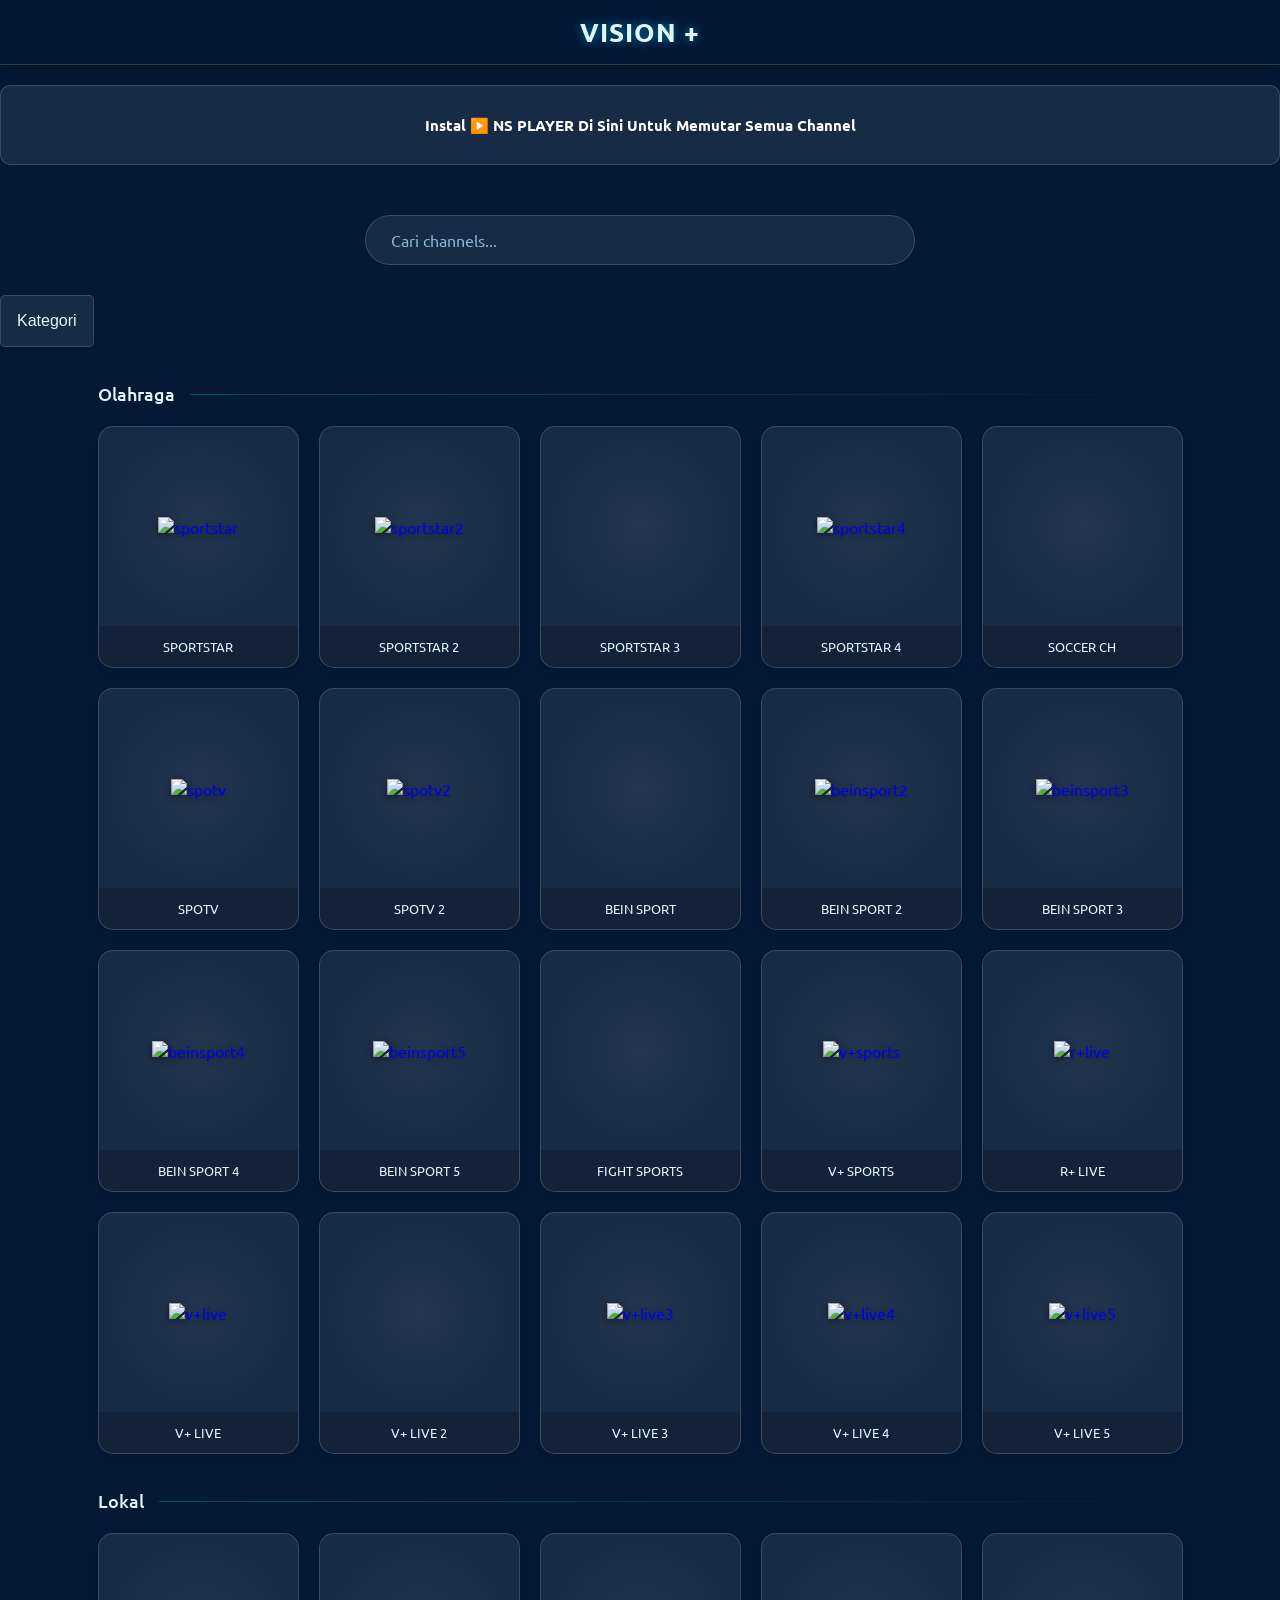
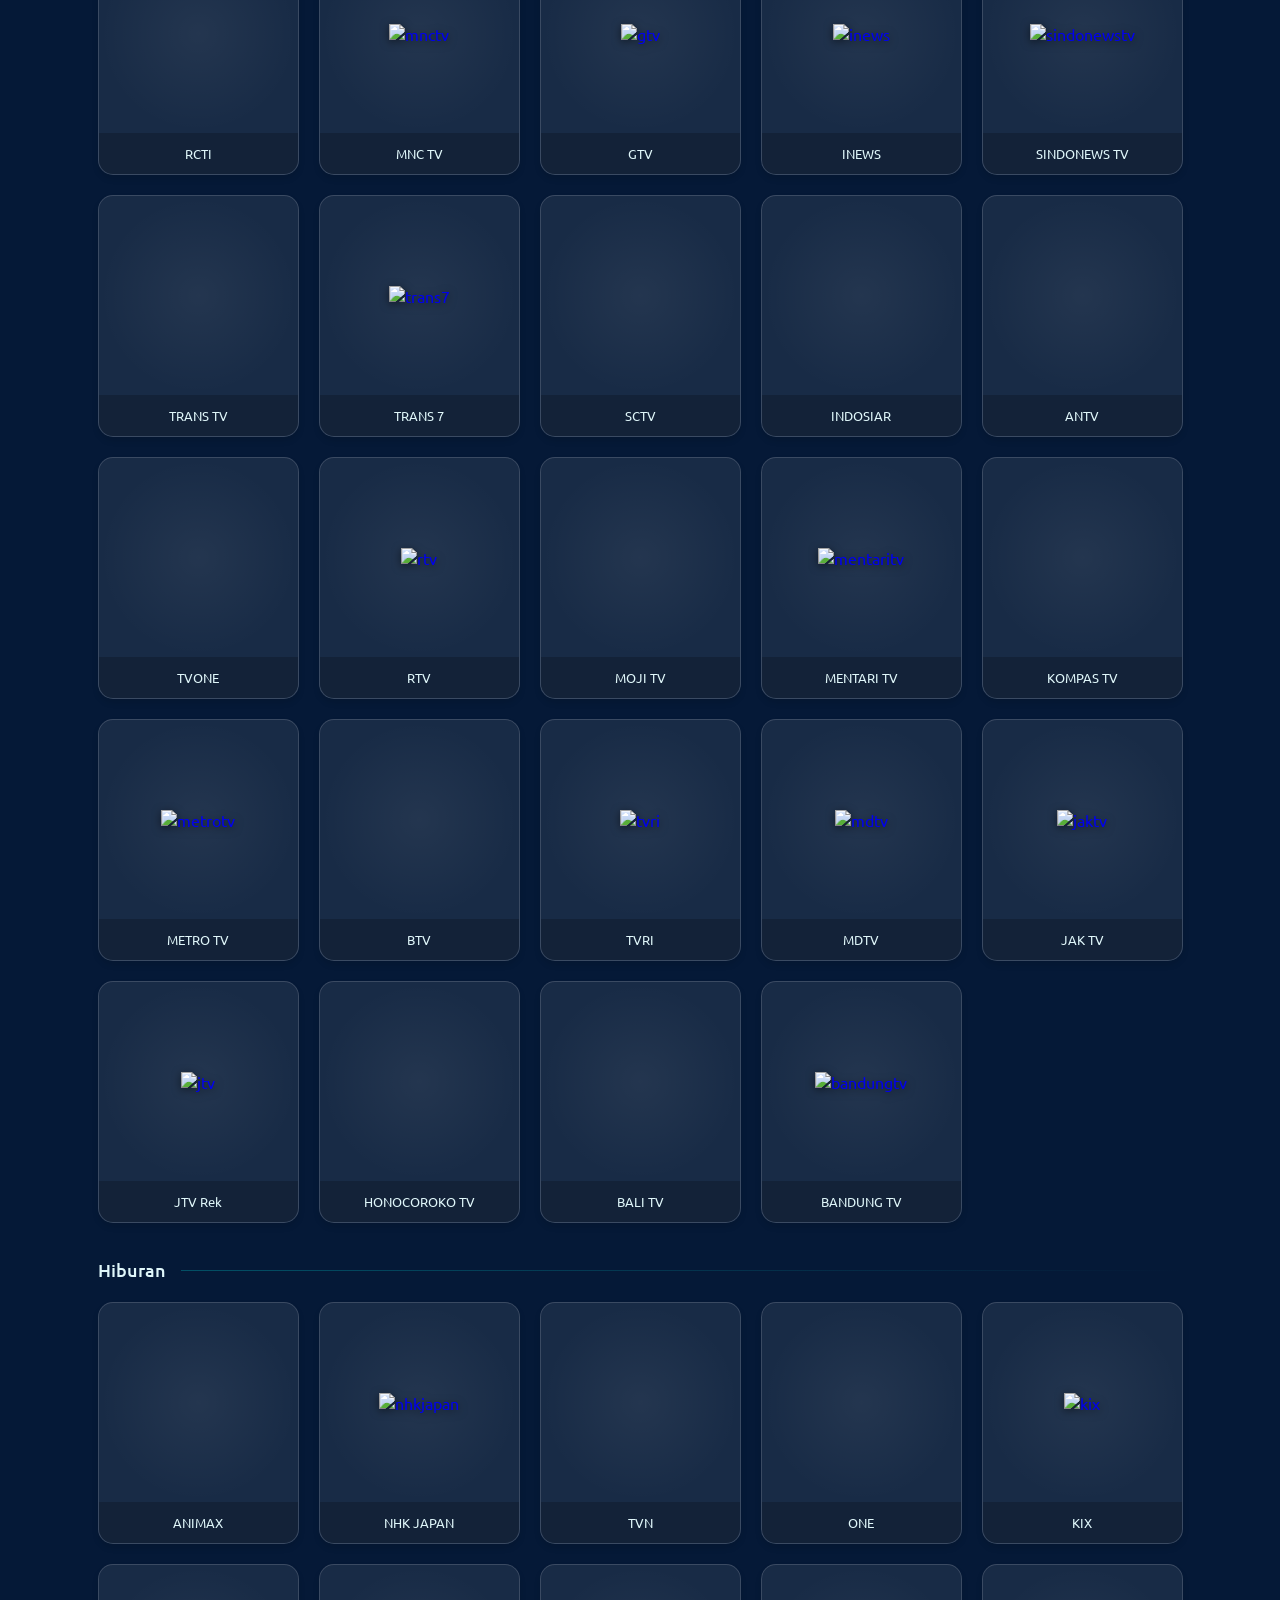
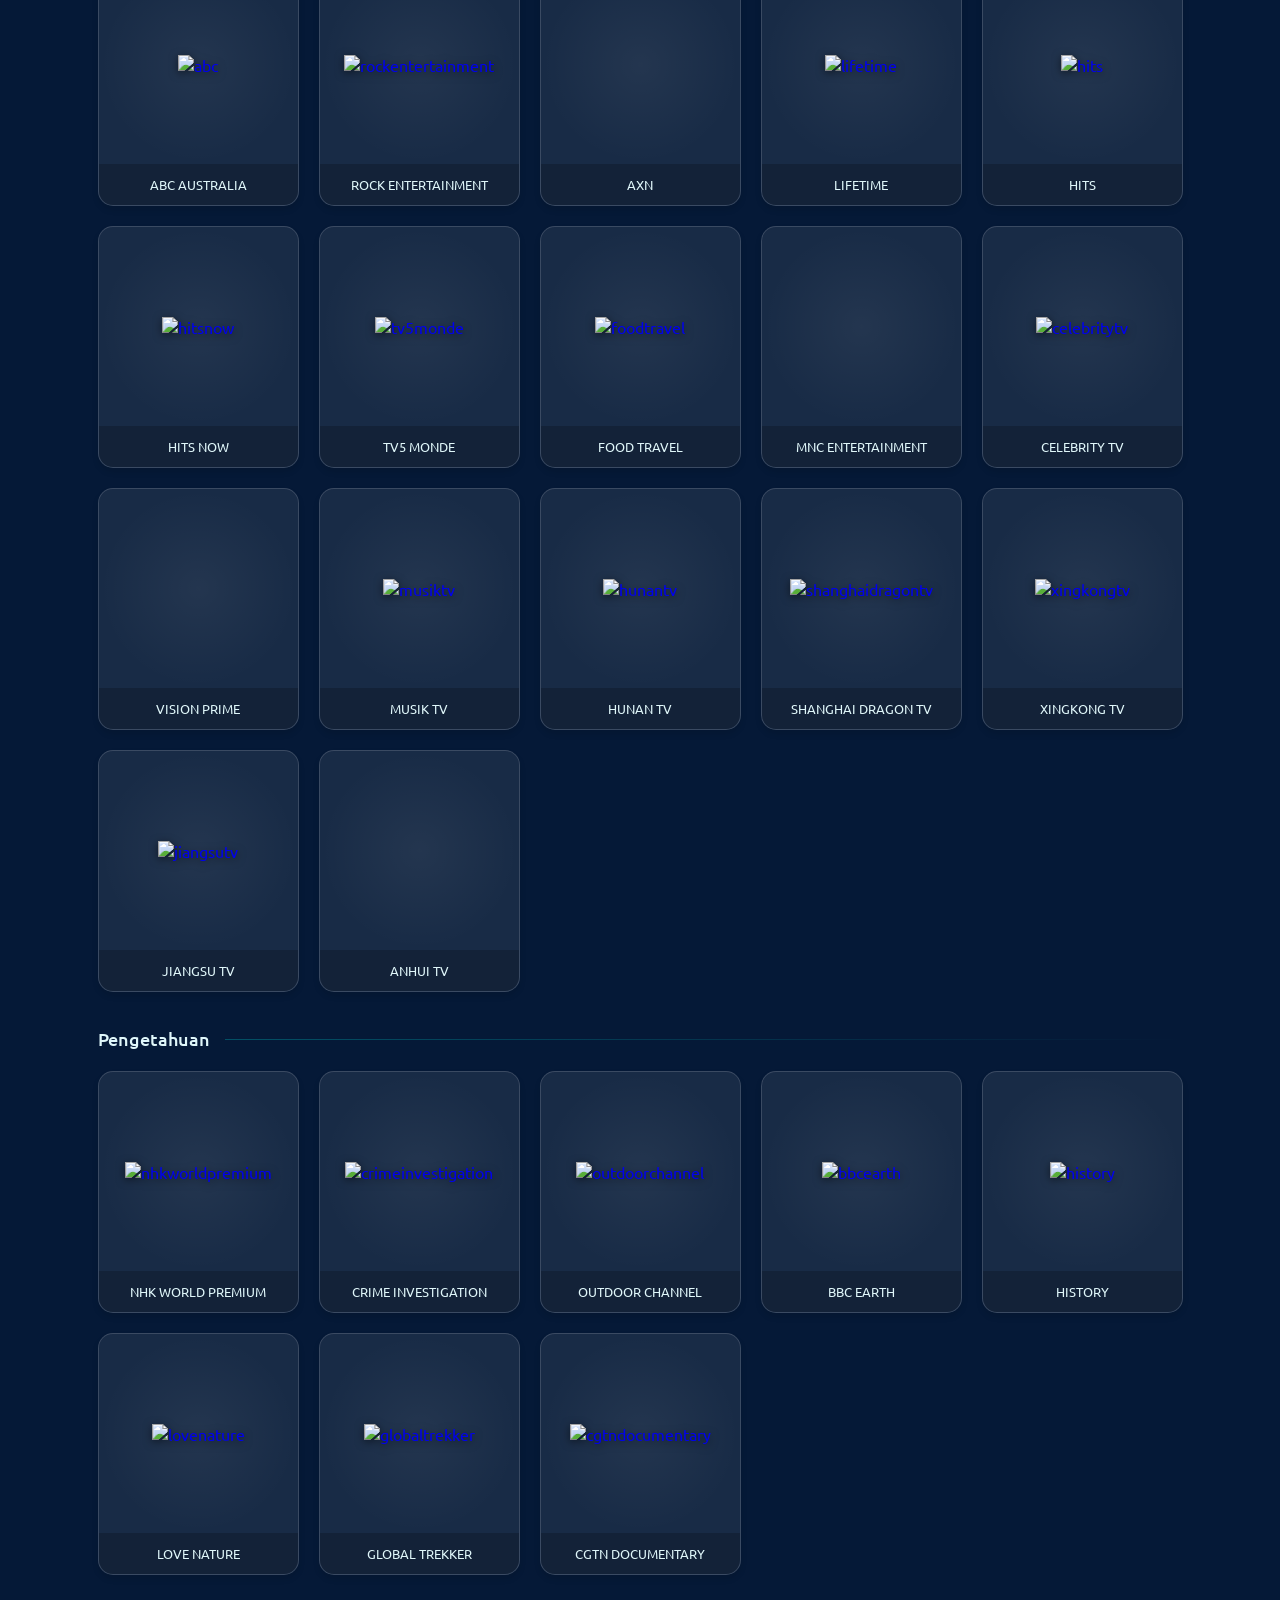
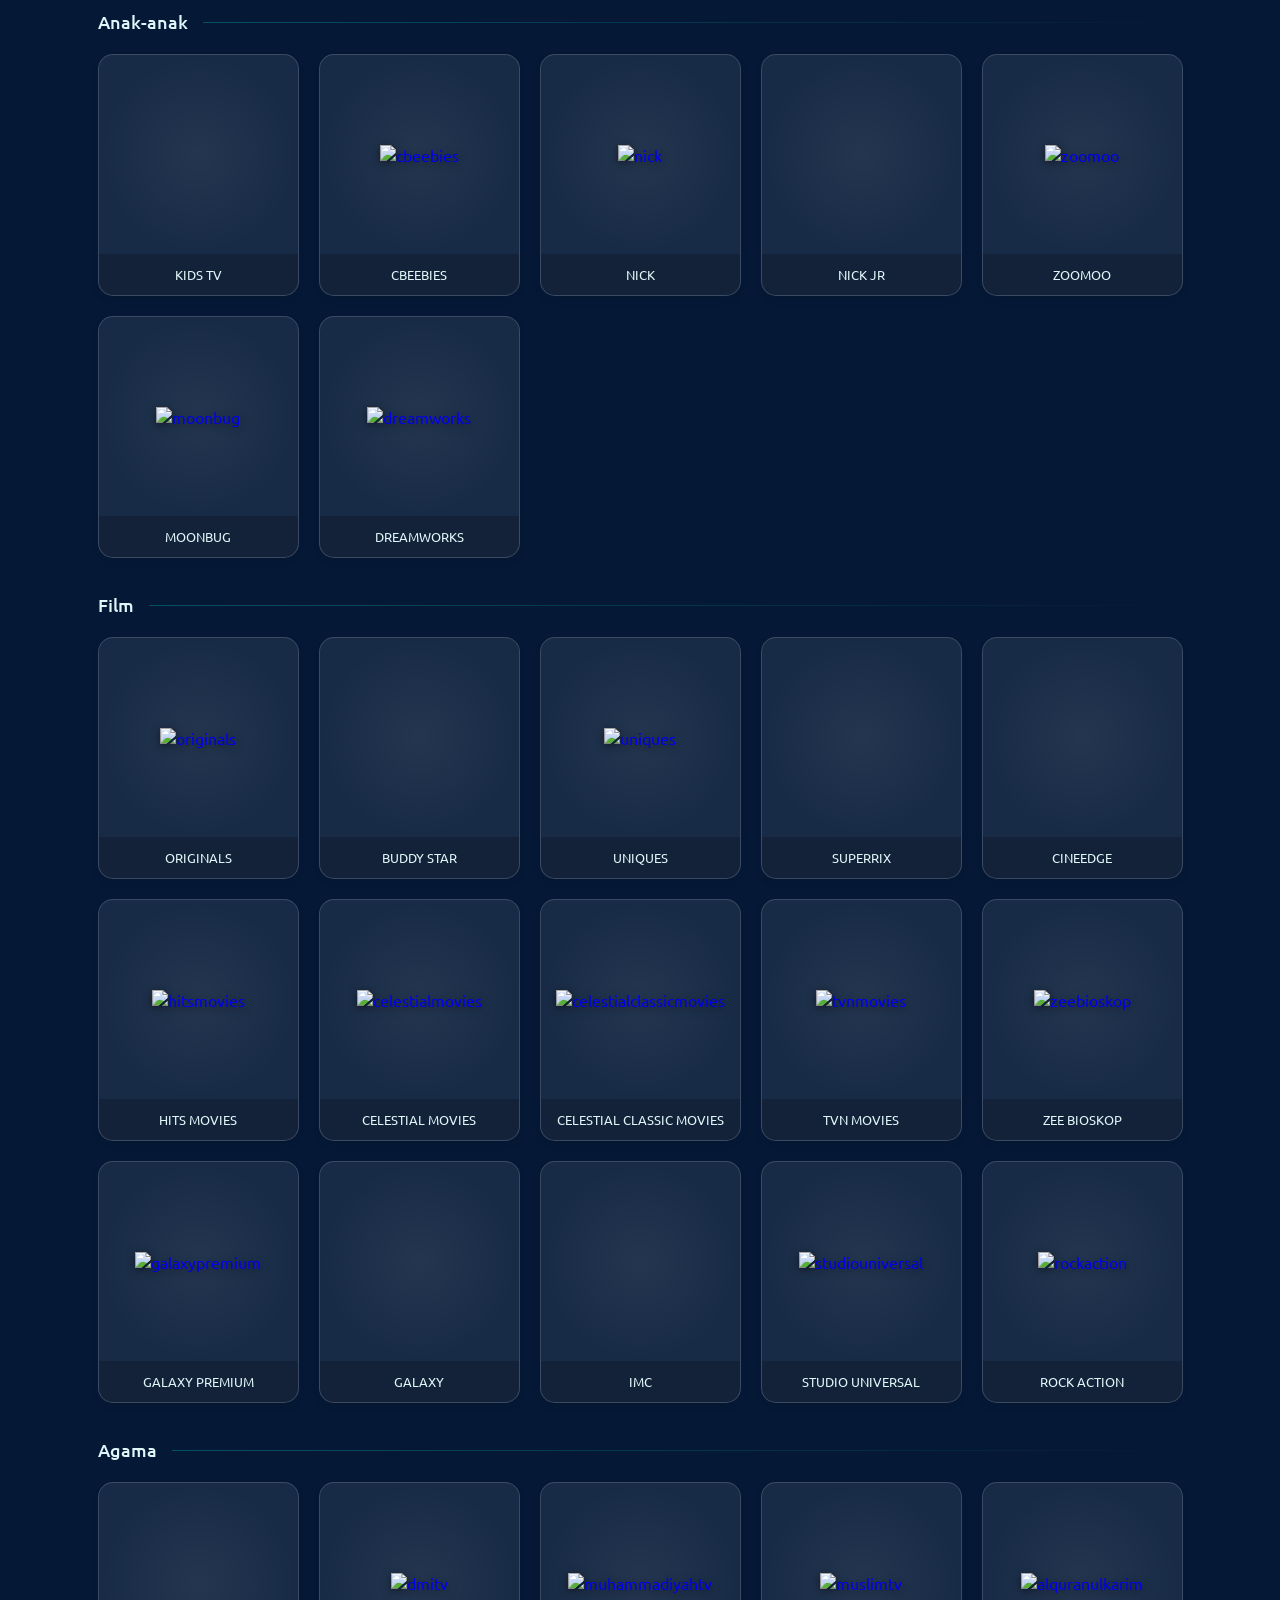
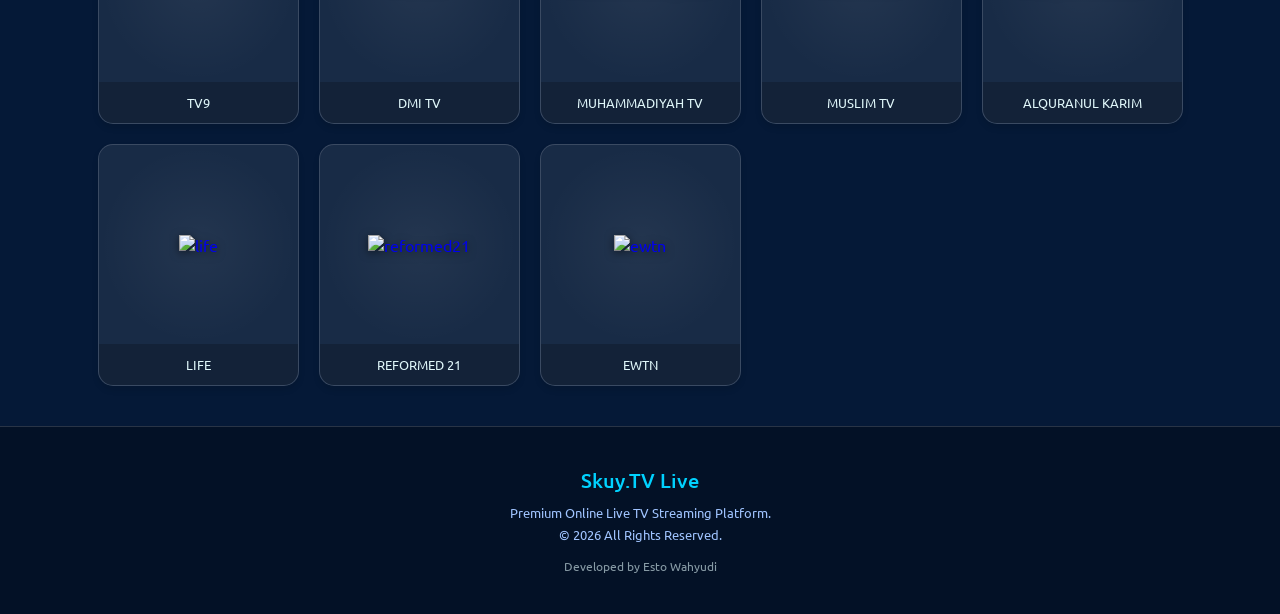
==== index.html @ b329bbad "Add files via upload" ====
<!DOCTYPE html><html lang="en"><head>
    <meta charset="UTF-8">
    <meta name="viewport" content="width=device-width, initial-scale=1.0">
    <title>Skuy.TV Live</title>
 

    <link href="https://fonts.googleapis.com/css2?family=Ubuntu:wght@300;400;500;700&display=swap" rel="stylesheet">

  <!--CSS Live TV-->

    <style>
        :root {
            /* Sea Color Palette */
            --deep-ocean: #051937;
            --mid-ocean: #004d7a;
            --sea-teal: #008793;
            --sea-foam: #e0f7fa;
            --accent-cyan: #00d2ff;
            --glass-bg: rgba(255, 255, 255, 0.08);
            --glass-border: rgba(255, 255, 255, 0.15);
        }

        body { 
            margin: 0; 
            font-family: 'Ubuntu', sans-serif; 
            background: var(--deep-ocean); 
            color: #ffffff; 
            min-height: 100vh;
            display: flex;
            flex-direction: column;
            background-attachment: fixed; /* Keeps gradient fixed */
        }
        
        /* Sticky Glass Header */
        header { 
            text-align: center;
            padding: 15px 20px; 
            background: rgba(5, 25, 55, 0.85); /* Dark semi-transparent */
            backdrop-filter: blur(10px);
            -webkit-backdrop-filter: blur(10px);
            border-bottom: 1px solid var(--glass-border);
            position: sticky; 
            top: 0; 
            z-index: 1000;
            box-shadow: 0 4px 15px rgba(0,0,0,0.3);
        }
        
        .logo { 
            font-size: 26px; 
            font-weight: 700; 
            color: var(--sea-foam); 
            text-decoration: none; 
            text-transform: uppercase;
            letter-spacing: 1px;
            text-shadow: 0 0 10px rgba(0, 210, 255, 0.5);
        }

        /* Search Section */
        .search-container {
            padding: 30px 20px;
            text-align: center;
        }

        .search-box {
            max-width: 550px;
            margin: 0 auto;
            position: relative;
        }

        .search-box input { 
            width: 100%; 
            padding: 14px 25px; 
            border-radius: 50px; 
            border: 1px solid var(--glass-border); 
            background: var(--glass-bg); 
            color: #fff; 
            font-size: 16px;
            font-family: 'Ubuntu', sans-serif;
            outline: none;
            box-sizing: border-box; 
            transition: all 0.3s ease;
            backdrop-filter: blur(5px);
        }

        .search-box input:focus {
            background: rgba(0, 77, 122, 0.6);
            border-color: var(--accent-cyan);
            box-shadow: 0 0 15px rgba(0, 210, 255, 0.3);
        }

        .search-box input::placeholder {
            color: #8ab6d6;
        }

        /* Container */
        .container { 
            padding: 0 20px 40px 20px; 
            max-width: 1600px; 
            margin: 0 auto; 
            flex: 1; /* Pushes footer down */
        }
        
        /* Category Title */
        .cat-title { 
            font-size: 18px; 
            font-weight: 500; 
            color: var(--sea-foam);
            margin-top: 35px; 
            margin-bottom: 20px; 
            display: flex;
            align-items: center;
        }
        
        /* Decorative Line */
        .cat-title::after {
            content: '';
            flex: 1;
            height: 1px;
            background: linear-gradient(90deg, var(--sea-teal), transparent);
            margin-left: 15px;
            opacity: 0.5;
        }
        
        /* Grid Layout */
        .grid { display: grid; gap: 20px; }
        
        /* Mobile: 3 Columns */
        @media (max-width: 600px) { 
            .grid { grid-template-columns: repeat(3, 1fr); gap: 10px; } 
            .logo { font-size: 24px; }
            .search-container { padding: 25px 15px; }
            .card-title { font-size: 11px; padding: 8px 4px; }
        }
        /* Tablet: 4 Columns */
        @media (min-width: 601px) and (max-width: 1024px) { .grid { grid-template-columns: repeat(4, 1fr); } }
        /* Desktop: 5 Columns */
        @media (min-width: 1025px) { .grid { grid-template-columns: repeat(5, 1fr); } }

        /* Card Design - Liquid Glass */
        .card { 
            background: var(--glass-bg); 
            border: 1px solid var(--glass-border);
            border-radius: 15px; 
            overflow: hidden; 
            text-decoration: none; 
            display: block; 
            transition: all 0.3s ease;
            position: relative;
            box-shadow: 0 4px 6px rgba(0,0,0,0.1);
        }
        
        .card:hover { 
            background: rgba(255,255,255,0.15);
            transform: translateY(-5px);
            box-shadow: 0 10px 20px rgba(0,0,0,0.3);
            border-color: var(--accent-cyan);
        }
        
        /* Image Wrapper */
        .card-img-wrap { 
            width: 100%; 
            aspect-ratio: 1 / 1; 
            display: flex; 
            align-items: center; 
            justify-content: center; 
            padding: 15px; 
            box-sizing: border-box; 
            background: radial-gradient(circle, rgba(255,255,255,0.05) 0%, transparent 70%);
        }
        
        .card img { 
            max-width: 100%; 
            max-height: 100%; 
            object-fit: contain; 
            filter: drop-shadow(0 2px 4px rgba(0,0,0,0.5));
            transition: transform 0.3s;
        }

        .card:hover img { transform: scale(1.1); }
        
        /* Title */
        .card-title { 
            padding: 12px 10px; 
            font-size: 13px; 
            text-align: center; 
            white-space: nowrap; 
            overflow: hidden; 
            text-overflow: ellipsis; 
            color: var(--sea-foam);
            background: rgba(0, 0, 0, 0.2);
            font-weight: 400;
        }
        
        .card:hover .card-title { 
            color: #fff;
            background: var(--sea-teal);
        }

        /* Footer */
        footer { 
            text-align: center; 
            padding: 40px 20px; 
            margin-top: auto; /* Ensures footer stays at bottom */
            background: rgba(0, 0, 0, 0.3);
            border-top: 1px solid var(--glass-border);
        }
        footer h3 { margin: 0 0 10px 0; color: var(--accent-cyan); font-size: 20px; font-weight: 500; }
        footer p { font-size: 13px; color: #a0c4ff; margin: 5px 0; }
        
        .dev-info {
            font-size: 12px;
            color: var(--sea-foam);
            opacity: 0.6;
            margin-top: 15px;
        }

        /* Error Message */
        .error-msg { text-align: center; padding: 80px; color: var(--sea-foam); }

/* ===== ACTION BUTTONS - FIXED NS PLAYER BUTTON SIZE ===== */
.action-buttons {
  display: grid;
  grid-template-columns: repeat(auto-fit, minmax(200px, 1fr));
  gap: 15px;
  margin: 20px 0;
}

.action-btn {
  display: flex;
  align-items: center;
  justify-content: center;
  gap: 10px;
  padding: 14px 20px;
  border-radius: 10px;
  font-size: 15px;
  font-weight: 600;
  cursor: pointer;
  border: none;
  text-decoration: none;
  transition: all 0.25s ease;
  text-align: center;
  min-height: 50px; /* Consistent height */
  touch-action: manipulation; /* Better touch handling */
}

/* ns player button - FIXED SIZE */
.ns-btn {
  background: var(--glass-bg);
  border: 1px solid var(--glass-border);
  color: #ffffff;
  min-height: 50px; /* Explicitly set same as others */
  height: auto;
  line-height: normal;
}

.ns-btn:hover {
  background: var(--glass-bg);
  transform: translateY(-2px);
  
}

/* Style tombol utama */
.dropbtn {
    background-color: var(--glass-bg);
    color: var(--sea-foam);
    padding: 16px;
    font-size: 16px;
    border: 1px solid var(--glass-border);
    border-radius: 5px;
    cursor: pointer;
}

/* Warna background dari tombol utama ketika isi konten dropdown ditampilkan */
.dropdown:hover .dropbtn {
    background-color: var(--glass-bg);
}

/* Isi dari <div> - Diperlukan untuk memposisikan isi konten dropdown */
.dropdown {
    position: relative;
    display: inline-block;
}

/* Isi konten dropdown (disembunyikan) */
.dropdown-content {
    display: none;
    position: absolute;
    background-color: #f9f9f9;
    min-width: 160px;
    box-shadow: 0px 8px 16px 0px rgba(0,0,0,0.2);
    z-index: 1;
}

/* Link di dalam menu dropdown */
.dropdown-content a {
    color: black;
    padding: 12px 16px;
    text-decoration: none;
    display: block;
}

/* Warna link di dalam dropdown ketika disorot */
.dropdown-content a:hover {
 background-color:#ddd;
 color: black;
}

/* Tampilkan isi konten dopdown ketika disorot */
.dropdown:hover .dropdown-content {
    display: block;
}

</style>
</head>
<body>
  <!-- Header Live TV -->

<header>
    <a href="#" class="logo">VISION +</a>
</header>

  <!-- ns player btn-->

    <div class="action-buttons">
      <a href="https://play.google.com/store/apps/details?id=com.genuine.leone" target="_blank" class="action-btn ns-btn">
         Instal ▶️ NS PLAYER Di Sini Untuk Memutar Semua Channel
      </a>
    </div>

  <!-- Menu Pencarian -->

<div class="search-container">
    <div class="search-box">
        <input type="text" id="searchInput" placeholder="Cari channels..." onkeyup="filterChannels()" autocomplete="off">
    </div>
</div>

  <!--Dropdown Menu-->

<div class="dropdown">
  <button class="dropbtn">Kategori</button>
  <div class="dropdown-content">
    <a href="#">Sub Menu 1</a>
    <a href="#">Sub Menu 2</a>
    <a href="#">Sub Menu 3</a>
  </div>
</div>


<!----------------SPORTS----------------->     
  
<div class="container">
                        <div class="category-section" data-cat="Olahraga">
                <h2 class="cat-title">Olahraga</h2>
                <div class="grid">
                                        
                                            <a href="intent://d2tjypxxy769fn.cloudfront.net/out/v1/89a6e4261cd7470f83e5869e90440cff/index.mpd|User-Agent=Mozilla/5.0 (Windows NT 10.0; Win64; x64; rv:145.0) Gecko/20100101 Firefox/145.0&drmScheme=clearkey&drmLicense=39C4DC6704CF4CEEA2FD4863B88D8A7D:4E9D7954C2FF46759289DA4FC9F018EA#Intent;scheme=https;package=com.genuine.leone;type=video/*;end" class="card channel-item" data-name="sportstar">
                            <div class="card-img-wrap">
                                <img src="https://www.visionplus.id/images/repository/652/652-LOGO-m.png" alt="sportstar" loading="lazy" onerror="this.src='https://via.placeholder.com/150/004d7a/ffffff/?text=TV'">
                            </div>
                            <div class="card-title">SPORTSTAR</div>
                        </a>

                         
                                   
                                            <a href="intent://d3b0v7fggu5zwm.cloudfront.net/out/v1/d2c68a3dfb644808b416bd90dcc92d5f/index.mpd|User-Agent=Mozilla/5.0 (Windows NT 10.0; Win64; x64; rv:145.0) Gecko/20100101 Firefox/145.0&drmScheme=clearkey&drmLicense=911E72ADF36946AFBDBB4F80782A8394:08AEC548A851BA64B7172AE7F05CB91C#Intent;scheme=https;package=com.genuine.leone;type=video/*;end" class="card channel-item" data-name="sportstar2">
                            <div class="card-img-wrap">
                                <img src="https://www.visionplus.id/images/repository/653/653-LOGO-m.png" alt="sportstar2" loading="lazy" onerror="this.src='https://via.placeholder.com/150/004d7a/ffffff/?text=TV'">
                            </div>
                            <div class="card-title">SPORTSTAR 2</div>
                        </a>
                           
                                            <a href="intent://d2xz2v5wuvgur6.cloudfront.net/out/v1/9a06560796f441a3981cd5a27c7d917f/index.mpd|User-Agent=Mozilla/5.0 (Windows NT 10.0; Win64; x64; rv:145.0) Gecko/20100101 Firefox/145.0&drmScheme=clearkey&drmLicense=ac900f4053fa420095fb84f491f7a331:59748725964ff275e524af73792c8ad4#Intent;scheme=https;package=com.genuine.leone;type=video/*;end" class="card channel-item" data-name="sportstar3">
                            <div class="card-img-wrap">
                                <img src="https://www.visionplus.id/images/repository/654/654-LOGO-m.png" alt="sportstar3" loading="lazy" onerror="this.src='https://via.placeholder.com/150/004d7a/ffffff/?text=TV'">
                            </div>
                            <div class="card-title">SPORTSTAR 3</div>
                        </a>

                                            <a href="intent://d2xz2v5wuvgur6.cloudfront.net/out/v1/2fcc58ccec8c45e9aa094fb980eb642d/index.mpd|User-Agent=Mozilla/5.0 (Windows NT 10.0; Win64; x64; rv:145.0) Gecko/20100101 Firefox/145.0&drmScheme=clearkey&drmLicense=b576e5f5f1bc4cbaa866e5b0face5a30:3377be6c3b5f688ebed687312c9b9d95#Intent;scheme=https;package=com.genuine.leone;type=video/*;end" class="card channel-item" data-name="sportstar4">
                            <div class="card-img-wrap">
                                <img src="https://www.visionplus.id/images/repository/691/691-LOGO-m.png" alt="sportstar4" loading="lazy" onerror="this.src='https://via.placeholder.com/150/004d7a/ffffff/?text=TV'">
                            </div>
                            <div class="card-title">SPORTSTAR 4</div>
                        </a>

                                            <a href="intent://d2xz2v5wuvgur6.cloudfront.net/out/v1/63c0da12bb4d48afbaf053f51dff2353/index.mpd|User-Agent=Mozilla/5.0 (Windows NT 10.0; Win64; x64; rv:145.0) Gecko/20100101 Firefox/145.0&drmScheme=clearkey&drmLicense=4035323a7fe64767ab8f3345ed9b93be:67377b8d429603f8bf30c161bda269e5#Intent;scheme=https;package=com.genuine.leone;type=video/*;end" class="card channel-item" data-name="soccerchannel">
                            <div class="card-img-wrap">
                                <img src="https://www.visionplus.id/images/repository/655/655-LOGO-m.png" alt="soccerchannel" loading="lazy" onerror="this.src='https://via.placeholder.com/150/004d7a/ffffff/?text=TV'">
                            </div>
                            <div class="card-title">SOCCER CH</div>
                        </a>

                                            <a href="intent://d3b0v7fggu5zwm.cloudfront.net/out/v1/b4814ae93ca84dd3bb5b0aff76ca263f/index.mpd|User-Agent=Mozilla/5.0 (Windows NT 10.0; Win64; x64; rv:145.0) Gecko/20100101 Firefox/145.0&drmScheme=clearkey&drmLicense=3197F7F5086C4315AF2B7A94BC9201CB:17462A74739AE0D9855705FFC2C0E1B5#Intent;scheme=https;package=com.genuine.leone;type=video/*;end" class="card channel-item" data-name="spotv">
                            <div class="card-img-wrap">
                                <img src="https://www.visionplus.id/images/repository/856/522856-LOGO-m.png" alt="spotv" loading="lazy" onerror="this.src='https://via.placeholder.com/150/004d7a/ffffff/?text=TV'">
                            </div>
                            <div class="card-title">SPOTV</div>
                        </a>

                                            <a href="intent://d2tjypxxy769fn.cloudfront.net/out/v1/46d9cf39b9a84183b8d5022ac8f4bc41/index.mpd|User-Agent=Mozilla/5.0 (Windows NT 10.0; Win64; x64; rv:145.0) Gecko/20100101 Firefox/145.0&drmScheme=clearkey&drmLicense=1539F043249E413D91906036F305831E:671E24FD8D234C7F38D85055815F902A#Intent;scheme=https;package=com.genuine.leone;type=video/*;end" class="card channel-item" data-name="spotv2">
                            <div class="card-img-wrap">
                                <img src="https://www.visionplus.id/images/repository/366/525366-LOGO-m.png" alt="spotv2" loading="lazy" onerror="this.src='https://via.placeholder.com/150/004d7a/ffffff/?text=TV'">
                            </div>
                            <div class="card-title">SPOTV 2</div>
                        </a>

                                            <a href="intent://d6m3sfa7e58z5.cloudfront.net/out/v1/3b0660e05eed4d769521eb0275aab3ab/index.mpd|User-Agent=Mozilla/5.0 (Windows NT 10.0; Win64; x64; rv:145.0) Gecko/20100101 Firefox/145.0&drmScheme=clearkey&drmLicense=3AE6A430C1B8420EA280E317143D8D3A:142473EE925DB0DB0083C74A178C8298#Intent;scheme=https;package=com.genuine.leone;type=video/*;end" class="card channel-item" data-name="beinsport">
                            <div class="card-img-wrap">
                                <img src="https://www.visionplus.id/images/repository/865/522865-LOGO-m.png" alt="beinsport" loading="lazy" onerror="this.src='https://via.placeholder.com/150/004d7a/ffffff/?text=TV'">
                            </div>
                            <div class="card-title">BEIN SPORT</div>
                        </a>
                                            <a href=" intent://d6m3sfa7e58z5.cloudfront.net/out/v1/cfca527d0f16403396a71b2d3d54c32f/index.mpd|User-Agent=Mozilla/5.0 (Windows NT 10.0; Win64; x64; rv:145.0) Gecko/20100101 Firefox/145.0&drmScheme=clearkey&drmLicense=3D756D566CA94E6499518FFB1474D5D0:DBE4AD6803E74739B8F954D23CC58E7B#Intent;scheme=https;package=com.genuine.leone;type=video/*;end" class="card channel-item" data-name="beinsport2">
                            <div class="card-img-wrap">
                                <img src="https://www.visionplus.id/images/repository/772/198772-LOGO-m.png" alt="beinsport2" loading="lazy" onerror="this.src='https://via.placeholder.com/150/004d7a/ffffff/?text=TV'">
                            </div>
                            <div class="card-title">BEIN SPORT 2</div>
                        </a>
                                            <a href="intent://d6m3sfa7e58z5.cloudfront.net/out/v1/a265695db5cb461095cbfefc02ad793b/index.mpd|User-Agent=Mozilla/5.0 (Windows NT 10.0; Win64; x64; rv:145.0) Gecko/20100101 Firefox/145.0&drmScheme=clearkey&drmLicense=344D320CA45641A88CF002DB351ED9A4:246CC6EE7AB235CB824ED3B904B7040B#Intent;scheme=https;package=com.genuine.leone;type=video/*;end" class="card channel-item" data-name="beinsport3">
                            <div class="card-img-wrap">
                                <img src="https://www.visionplus.id/images/repository/770/198770-LOGO-m.png" alt="beinsport3" loading="lazy" onerror="this.src='https://via.placeholder.com/150/004d7a/ffffff/?text=TV'">
                            </div>
                            <div class="card-title">BEIN SPORT 3</div>
                        </a>
                                            <a href="intent://d6m3sfa7e58z5.cloudfront.net/out/v1/2e55bc8199044c27b1dbb827af65a04f/index.mpd|User-Agent=Mozilla/5.0 (Windows NT 10.0; Win64; x64; rv:145.0) Gecko/20100101 Firefox/145.0&drmScheme=clearkey&drmLicense=AEF1823177AD40199DE440504D992AD5:B95C919408EEC7663214A9A67AF831BA#Intent;scheme=https;package=com.genuine.leone;type=video/*;end" class="card channel-item" data-name="beinsport4">
                            <div class="card-img-wrap">
                                <img src="https://www.visionplus.id/images/repository/884/522884-LOGO-m.png" alt="beinsport4" loading="lazy" onerror="this.src='https://via.placeholder.com/150/004d7a/ffffff/?text=TV'">
                            </div>
                            <div class="card-title">BEIN SPORT 4</div>
                       </a>

                                            <a href="intent://d6m3sfa7e58z5.cloudfront.net/out/v1/fe4d00f07e2f43b789102b84b4d243a9/index.mpd|User-Agent=Mozilla/5.0 (Windows NT 10.0; Win64; x64; rv:145.0) Gecko/20100101 Firefox/145.0&drmScheme=clearkey&drmLicense=C48C8E48DBA24420B5DCEF9F5B847B12:DAAD0AEB165B9A26B706F2A261B8FAFE#Intent;scheme=https;package=com.genuine.leone;type=video/*;end" class="card channel-item" data-name="beinsport5">
                            <div class="card-img-wrap">
                                <img src="https://www.visionplus.id/images/repository/898/198898-LOGO-m.png" alt="beinsport5" loading="lazy" onerror="this.src='https://via.placeholder.com/150/004d7a/ffffff/?text=TV'">
                            </div>
                            <div class="card-title">BEIN SPORT 5</div>
                       </a>

                                            <a href="intent://d2tjypxxy769fn.cloudfront.net/out/v1/73b7057c72da4615888a11b02a6cbb3c/index.mpd|User-Agent=Mozilla/5.0 (Windows NT 10.0; Win64; x64; rv:145.0) Gecko/20100101 Firefox/145.0&drmScheme=clearkey&drmLicense=AA00F320F06247DCAF8E3CEA1FB07F44:6169DD042BB5E59D709272B614011BBB#Intent;scheme=https;package=com.genuine.leone;type=video/*;end" class="card channel-item" data-name="fighsports">
                            <div class="card-img-wrap">
                                <img src="https://www.visionplus.id/images/repository/658/658-LOGO-m.png" alt="fightsports" loading="lazy" onerror="this.src='https://via.placeholder.com/150/004d7a/ffffff/?text=TV'">
                            </div>
                            <div class="card-title">FIGHT SPORTS</div>
                       </a>

<a href="intent://d2o5iwa2ppb5z7.cloudfront.net/out/v1/dash/index.mpd|User-Agent=Mozilla/5.0 (Windows NT 10.0; Win64; x64; rv:145.0) Gecko/20100101 Firefox/145.0#Intent;scheme=https;package=com.genuine.leone;type=video/*;end" class="card channel-item" data-name="v+sports">
                            <div class="card-img-wrap">
                                <img src="https://www.visionplus.id/images/repository/883/124883-LOGO-m.png" alt="v+sports" loading="lazy" onerror="this.src='https://via.placeholder.com/150/004d7a/ffffff/?text=TV'">
                            </div>
                            <div class="card-title">V+ SPORTS</div>
                       </a>


<a href="intent://d2o5iwa2ppb5z7.cloudfront.net/out/v1/dash/index.mpd|User-Agent=Mozilla/5.0 (Windows NT 10.0; Win64; x64; rv:145.0) Gecko/20100101 Firefox/145.0#Intent;scheme=https;package=com.genuine.leone;type=video/*;end" class="card channel-item" data-name="r+live">
                            <div class="card-img-wrap">
                                <img src="https://www.visionplus.id/images/repository/817/138817-LOGO-m.png" alt="r+live" loading="lazy" onerror="this.src='https://via.placeholder.com/150/004d7a/ffffff/?text=TV'">
                            </div>
                            <div class="card-title">R+ LIVE</div>
                       </a>

<a href="intent://d2xz2v5wuvgur6.cloudfront.net/out/v1/6f5596513af749c19d0bcdac013dda3c/index.mpd|User-Agent=Mozilla/5.0 (Windows NT 10.0; Win64; x64; rv:145.0) Gecko/20100101 Firefox/145.0&drmScheme=clearkey&drmLicense=3FC2384004DF43E6B685B684E1944DF7:CA36136EDA66D731EFDF5FE521106137#Intent;scheme=https;package=com.genuine.leone;type=video/*;end" class="card channel-item" data-name="v+live">
                            <div class="card-img-wrap">
                                <img src="https://www.visionplus.id/images/repository/273/468273-LOGO-m.png" alt="v+live" loading="lazy" onerror="this.src='https://via.placeholder.com/150/004d7a/ffffff/?text=TV'">
                            </div>
                            <div class="card-title">V+ LIVE</div>
                       </a>

<a href="intent://d11a9i8aylpmpa.cloudfront.net/out/v1/a34c4f9905a74d66b3d2d2d23170b6b8/index.mpd|User-Agent=Mozilla/5.0 (Windows NT 10.0; Win64; x64; rv:145.0) Gecko/20100101 Firefox/145.0#Intent;scheme=https;package=com.genuine.leone;type=video/*;end" class="card channel-item" data-name="v+live2">
                            <div class="card-img-wrap">
                                <img src="https://www.visionplus.id/images/repository/710/112710-LOGO-m.png" alt="v+live2" loading="lazy" onerror="this.src='https://via.placeholder.com/150/004d7a/ffffff/?text=TV'">
                            </div>
                            <div class="card-title">V+ LIVE 2</div>
                       </a>

<a href="intent://d2tjypxxy769fn.cloudfront.net/out/v1/a90cb773466446b08595007bab12b920/index.mpd|User-Agent=Mozilla/5.0 (Windows NT 10.0; Win64; x64; rv:145.0) Gecko/20100101 Firefox/145.0&drmScheme=clearkey&drmLicense=62F0FB29203C45419E2EA683C5C365E6:10B227A6EA7D65628F025E41318B927C#Intent;scheme=https;package=com.genuine.leone;type=video/*;end" class="card channel-item" data-name="v+live3">
                            <div class="card-img-wrap">
                                <img src="https://www.visionplus.id/images/repository/148/129148-LOGO-m.png" alt="v+live3" loading="lazy" onerror="this.src='https://via.placeholder.com/150/004d7a/ffffff/?text=TV'">
                            </div>
                            <div class="card-title">V+ LIVE 3</div>
                       </a>

<a href="intent://d2xz2v5wuvgur6.cloudfront.net/out/v1/2fcc58ccec8c45e9aa094fb980eb642d/index.mpd|User-Agent=Mozilla/5.0 (Windows NT 10.0; Win64; x64; rv:145.0) Gecko/20100101 Firefox/145.0&drmScheme=clearkey&drmLicense=B576E5F5F1BC4CBAA866E5B0FACE5A30:3377BE6C3B5F688EBED687312C9B9D95#Intent;scheme=https;package=com.genuine.leone;type=video/*;end" class="card channel-item" data-name="v+live4">
                            <div class="card-img-wrap">
                                <img src="https://www.visionplus.id/images/repository/509/128509-LOGO-m.png" alt="v+live4" loading="lazy" onerror="this.src='https://via.placeholder.com/150/004d7a/ffffff/?text=TV'">
                            </div>
                            <div class="card-title">V+ LIVE 4</div>
                       </a>

<a href="intent://d84q7nw4qf3j3.cloudfront.net/out/v1/c20d75deb06f401aa89681a9e5054de7/index.mpd|User-Agent=Mozilla/5.0 (Windows NT 10.0; Win64; x64; rv:145.0) Gecko/20100101 Firefox/145.0&drmScheme=clearkey&drmLicense=55D8BF610E3142408ECFA5295D7EBA39:0774F3AE6EA32F9B4C24896F1FB5BB40#Intent;scheme=https;package=com.genuine.leone;type=video/*;end" class="card channel-item" data-name="v+live5">
                            <div class="card-img-wrap">
                                <img src="https://www.visionplus.id/images/repository/900/514900-LOGO-m.png" alt="v+live5" loading="lazy" onerror="this.src='https://via.placeholder.com/150/004d7a/ffffff/?text=TV'">
                            </div>
                            <div class="card-title">V+ LIVE 5</div>
                       </a>


             </div>   
            </div>


<!----------------LOKAL----------------->   

                    <div class="category-section" data-cat="Lokal">
                <h2 class="cat-title">Lokal</h2>
                <div class="grid">
                                            <a href="intent://d2xz2v5wuvgur6.cloudfront.net/out/v1/997ce8767b604fae9fce05379b3b8b3a/index.mpd|User-Agent=Mozilla/5.0 (Windows NT 10.0; Win64; x64; rv:145.0) Gecko/20100101 Firefox/145.0&drmScheme=clearkey&drmLicense=D386001215594043A8995DB796AD9E9C:3404792CB4C804902ACDC6CA65C1A298#Intent;scheme=https;package=com.genuine.leone;type=video/*;end" class="card channel-item" data-name="rcti">
                            <div class="card-img-wrap">
                                <img src="https://www.visionplus.id/images/repository/720/507720-LOGO-m.png" alt="rcti" loading="lazy" onerror="this.src='https://via.placeholder.com/150/004d7a/ffffff/?text=TV'">
                            </div>
                            <div class="card-title">RCTI</div>
                        </a>
                                            <a href="intent://d2xz2v5wuvgur6.cloudfront.net/out/v1/d6b026ad50f14b7f9af5ddd5450007d4/index.mpd|User-Agent=Mozilla/5.0 (Windows NT 10.0; Win64; x64; rv:145.0) Gecko/20100101 Firefox/145.0&drmScheme=clearkey&drmLicense=C3004565365A42D08E3BDE39A516D64E:DBFDC0967CFBBED01DBA730C99D9C14A#Intent;scheme=https;package=com.genuine.leone;type=video/*;end" class="card channel-item" data-name="mnctv">
                            <div class="card-img-wrap">
                                <img src="https://www.visionplus.id/images/repository/750/507750-LOGO-m.png" alt="mnctv" loading="lazy" onerror="this.src='https://via.placeholder.com/150/004d7a/ffffff/?text=TV'">
                            </div>
                            <div class="card-title">MNC TV</div>
                        </a>
                                            <a href="intent://d2tjypxxy769fn.cloudfront.net/out/v1/b8b9b1d5f80f45649b4a3619291551ab/index.mpd|User-Agent=Mozilla/5.0 (Windows NT 10.0; Win64; x64; rv:145.0) Gecko/20100101 Firefox/145.0&drmScheme=clearkey&drmLicense=036E85DE0BB448EEB21D39AB300DA48E:4C6F9B15DFAB2A169B2B78A498C4D77D#Intent;scheme=https;package=com.genuine.leone;type=video/*;end" class="card channel-item" data-name="gtv">
                            <div class="card-img-wrap">
                                <img src="https://www.visionplus.id/images/repository/735/507735-LOGO-m.png" alt="gtv" loading="lazy" onerror="this.src='https://via.placeholder.com/150/004d7a/ffffff/?text=TV'">
                            </div>
                            <div class="card-title">GTV</div>
                        </a>
                                            <a href="intent://d2tjypxxy769fn.cloudfront.net/out/v1/7b0404cd6a8a4a908123f10774854e46/index.mpd|User-Agent=Mozilla/5.0 (Windows NT 10.0; Win64; x64; rv:145.0) Gecko/20100101 Firefox/145.0&drmScheme=clearkey&drmLicense=8EE7DF15FF584967A3EB7B885BAFC71E:9A297BF2200EEE7DEE21B9ACE9F57C77#Intent;scheme=https;package=com.genuine.leone;type=video/*;end" class="card channel-item" data-name="inews">
                            <div class="card-img-wrap">
                                <img src="https://www.visionplus.id/images/repository/792/513792-LOGO-m.png" alt="inews" loading="lazy" onerror="this.src='https://via.placeholder.com/150/004d7a/ffffff/?text=TV'">
                            </div>
                            <div class="card-title">INEWS</div>
                        </a>

                                            <a href="intent://d43tg978oium5.cloudfront.net/out/v1/8c2df39f9b2842fbb997b89378841ad9/index.mpd|User-Agent=Mozilla/5.0 (Windows NT 10.0; Win64; x64; rv:145.0) Gecko/20100101 Firefox/145.0&drmScheme=clearkey&drmLicense=35E04FCE6DF8473FACD0BDAF08BCF6A9:CD182EDFBB51176B91F0FE079B02CF3B#Intent;scheme=https;package=com.genuine.leone;type=video/*;end" class="card channel-item" data-name="sindonewstv">
                            <div class="card-img-wrap">
                                <img src="https://www.visionplus.id/images/repository/263/514263-LOGO-m.png" alt="sindonewstv" loading="lazy" onerror="this.src='https://via.placeholder.com/150/004d7a/ffffff/?text=TV'">
                            </div>
                            <div class="card-title">SINDONEWS TV</div>
                        </a>
                                            

                                            <a href="intent://d2xz2v5wuvgur6.cloudfront.net/out/v1/7a69cfc9e135493f87ac4efd63000429/index.mpd|User-Agent=Mozilla/5.0 (Windows NT 10.0; Win64; x64; rv:145.0) Gecko/20100101 Firefox/145.0&drmScheme=clearkey&drmLicense=764E726A234A435C87A82E4A1DA6A69B:0DE18199EBB3316E3AED8529E39542B7#Intent;scheme=https;package=com.genuine.leone;type=video/*;end" class="card channel-item" data-name="transtv">
                            <div class="card-img-wrap">
                                <img src="https://www.visionplus.id/images/repository/209/514209-LOGO-m.png" alt="transtv" loading="lazy" onerror="this.src='https://via.placeholder.com/150/004d7a/ffffff/?text=TV'">
                            </div>
                            <div class="card-title">TRANS TV</div>
                        </a>
                                            <a href="intent://d2tjypxxy769fn.cloudfront.net/out/v1/0fd7b7d368bc44bc9b4dece20acc3e33/index.mpd|User-Agent=Mozilla/5.0 (Windows NT 10.0; Win64; x64; rv:145.0) Gecko/20100101 Firefox/145.0&drmScheme=clearkey&drmLicense=78477D2156944B7CB35762A47973AA9C:31805B3C0D03080F9ED33411258E5BAF#Intent;scheme=https;package=com.genuine.leone;type=video/*;end" class="card channel-item" data-name="trans7">
                            <div class="card-img-wrap">
                                <img src="https://www.visionplus.id/images/repository/207/514207-LOGO-m.png" alt="trans7" loading="lazy" onerror="this.src='https://via.placeholder.com/150/004d7a/ffffff/?text=TV'">
                            </div>
                            <div class="card-title">TRANS 7</div>
                        </a>
                                            <a href="intent://d3b0v7fggu5zwm.cloudfront.net/out/v1/9e9aba7068ca4c7f8a73381bef5f8742/index.mpd|User-Agent=Mozilla/5.0 (Windows NT 10.0; Win64; x64; rv:145.0) Gecko/20100101 Firefox/145.0&drmScheme=clearkey&drmLicense=93D5B9F9D5D14F15B1BA9582F332D1FC:116E4014A662FEF4EA5D7671DD5120D8#Intent;scheme=https;package=com.genuine.leone;type=video/*;end" class="card channel-item" data-name="sctv">
                            <div class="card-img-wrap">
                                <img src="https://www.visionplus.id/images/repository/064/569064-LOGO-m.png" alt="sctv" loading="lazy" onerror="this.src='https://via.placeholder.com/150/004d7a/ffffff/?text=TV'">
                            </div>
                            <div class="card-title">SCTV</div>
                        </a>
                                            <a href="intent://d2tjypxxy769fn.cloudfront.net/out/v1/bb2b6e6606cb417f807fa017c1a2aa7f/index.mpd|User-Agent=Mozilla/5.0 (Windows NT 10.0; Win64; x64; rv:145.0) Gecko/20100101 Firefox/145.0&drmScheme=clearkey&drmLicense=AB1FE99E4E4F4CBE95930B3154C1FB19:C7F529DECCBF6709E3E65C61C8D1344F#Intent;scheme=https;package=com.genuine.leone;type=video/*;end" class="card channel-item" data-name="indosiar">
                            <div class="card-img-wrap">
                                <img src="https://www.visionplus.id/images/repository/068/569068-LOGO-m.png" alt="indosiar" loading="lazy" onerror="this.src='https://via.placeholder.com/150/004d7a/ffffff/?text=TV'">
                            </div>
                            <div class="card-title">INDOSIAR</div>
                        </a>

<a href="intent://d84q7nw4qf3j3.cloudfront.net/out/v1/0a6c6b1534444ab4bd903af8761e6747/index.mpd|User-Agent=Mozilla/5.0 (Windows NT 10.0; Win64; x64; rv:145.0) Gecko/20100101 Firefox/145.0&drmScheme=clearkey&drmLicense=251C384E846841ABAFA1F7C723D57E66:E45B06A38CD261B74C5160F0912C042F#Intent;scheme=https;package=com.genuine.leone;type=video/*;end" class="card channel-item" data-name="antv">
                            <div class="card-img-wrap">
                                <img src="https://www.visionplus.id/images/repository/820/513820-LOGO-m.png" alt="antv" loading="lazy" onerror="this.src='https://via.placeholder.com/150/004d7a/ffffff/?text=TV'">
                            </div>
                            <div class="card-title">ANTV</div>
                        </a>

<a href="intent://d3b0v7fggu5zwm.cloudfront.net/out/v1/f3df48faafaf4198a65b9763140fce30/index.mpd|User-Agent=Mozilla/5.0 (Windows NT 10.0; Win64; x64; rv:145.0) Gecko/20100101 Firefox/145.0&drmScheme=clearkey&drmLicense=EAB667A8F7F14FF7BF00D790314A10F0:1D6693BC942F036053FC1C3C3B3B5032#Intent;scheme=https;package=com.genuine.leone;type=video/*;end" class="card channel-item" data-name="tvone">
                            <div class="card-img-wrap">
                                <img src="https://www.visionplus.id/images/repository/822/513822-LOGO-m.png" alt="tvone" loading="lazy" onerror="this.src='https://via.placeholder.com/150/004d7a/ffffff/?text=TV'">
                            </div>
                            <div class="card-title">TVONE</div>
                        </a>

<a href="intent://d3b0v7fggu5zwm.cloudfront.net/out/v1/abf3e254818c4608aab8aa109a972203/index.mpd|User-Agent=Mozilla/5.0 (Windows NT 10.0; Win64; x64; rv:145.0) Gecko/20100101 Firefox/145.0&drmScheme=clearkey&drmLicense=87484C0B2A4C41B9B08249EF7817AD7F:FF4F3F232F747E5E7F616B4741FA5C32#Intent;scheme=https;package=com.genuine.leone;type=video/*;end" class="card channel-item" data-name="rtv">
                            <div class="card-img-wrap">
                                <img src="https://www.visionplus.id/images/repository/808/513808-LOGO-m.png" alt="rtv" loading="lazy" onerror="this.src='https://via.placeholder.com/150/004d7a/ffffff/?text=TV'">
                            </div>
                            <div class="card-title">RTV</div>
                        </a>

<a href="intent://d2xz2v5wuvgur6.cloudfront.net/out/v1/2f1c4190dcf045c9aafc447d54ef7c91/index.mpd|User-Agent=Mozilla/5.0 (Windows NT 10.0; Win64; x64; rv:145.0) Gecko/20100101 Firefox/145.0&drmScheme=clearkey&drmLicense=22BD0016090143F795A275629A6E7A0A:CAE11ACCEBE3CA7535141D35F4D41A1D#Intent;scheme=https;package=com.genuine.leone;type=video/*;end" class="card channel-item" data-name="mojitv">
                            <div class="card-img-wrap">
                                <img src="https://www.visionplus.id/images/repository/072/569072-LOGO-m.png" alt="mojitv" loading="lazy" onerror="this.src='https://via.placeholder.com/150/004d7a/ffffff/?text=TV'">
                            </div>
                            <div class="card-title">MOJI TV</div>
                        </a>

<a href="intent://d84q7nw4qf3j3.cloudfront.net/out/v1/703a71abac3844748b1e68166242d4f3/index.mpd|User-Agent=Mozilla/5.0 (Windows NT 10.0; Win64; x64; rv:145.0) Gecko/20100101 Firefox/145.0&drmScheme=clearkey&drmLicense=340FF241FF754B038F07096E17104CDC:839BDF4F1523661BA61DF2DC219878A3#Intent;scheme=https;package=com.genuine.leone;type=video/*;end" class="card channel-item" data-name="mentaritv">
                            <div class="card-img-wrap">
                                <img src="https://www.visionplus.id/images/repository/076/569076-LOGO-m.png" alt="mentaritv" loading="lazy" onerror="this.src='https://via.placeholder.com/150/004d7a/ffffff/?text=TV'">
                            </div>
                            <div class="card-title">MENTARI TV</div>
                        </a>




<a href="intent://d2xz2v5wuvgur6.cloudfront.net/out/v1/dafcaf8b26064ae7b27702088240b535/index.mpd|User-Agent=Mozilla/5.0 (Windows NT 10.0; Win64; x64; rv:145.0) Gecko/20100101 Firefox/145.0&drmScheme=clearkey&drmLicense=C1E5A6713ACC4774A622D01177224094:D88B67279524D26984F9C0041442B5C6#Intent;scheme=https;package=com.genuine.leone;type=video/*;end" class="card channel-item" data-name="kompastv">
                            <div class="card-img-wrap">
                                <img src="https://www.visionplus.id/images/repository/810/513810-LOGO-m.png" alt="kompastv" loading="lazy" onerror="this.src='https://via.placeholder.com/150/004d7a/ffffff/?text=TV'">
                            </div>
                            <div class="card-title">KOMPAS TV</div>
                        </a>

<a href="intent://d2tjypxxy769fn.cloudfront.net/out/v1/fd4360b1c12c4375848c8f085fd51d41/index.mpd|User-Agent=Mozilla/5.0 (Windows NT 10.0; Win64; x64; rv:145.0) Gecko/20100101 Firefox/145.0&drmScheme=clearkey&drmLicense=C64493155D8B443C834A13D4970CF834:509294911AC3C2D779AE2225A23460B4#Intent;scheme=https;package=com.genuine.leone;type=video/*;end" class="card channel-item" data-name="metrotv">
                            <div class="card-img-wrap">
                                <img src="https://www.visionplus.id/images/repository/802/513802-LOGO-m.png" alt="metrotv" loading="lazy" onerror="this.src='https://via.placeholder.com/150/004d7a/ffffff/?text=TV'">
                            </div>
                            <div class="card-title">METRO TV</div>
                        </a>

<a href="intent://d2xz2v5wuvgur6.cloudfront.net/out/v1/36d936f64cd2482ebc077567dbcf0919/index.mpd|User-Agent=Mozilla/5.0 (Windows NT 10.0; Win64; x64; rv:145.0) Gecko/20100101 Firefox/145.0&drmScheme=clearkey&drmLicense=47D8C564B0EB4D6BA83F7B155C827024:098F10E1734D00C0177BAE1236DB60FC#Intent;scheme=https;package=com.genuine.leone;type=video/*;end" class="card channel-item" data-name="btv">
                            <div class="card-img-wrap">
                                <img src="https://www.visionplus.id/images/repository/853/513853-LOGO-m.png" alt="btv" loading="lazy" onerror="this.src='https://via.placeholder.com/150/004d7a/ffffff/?text=TV'">
                            </div>
                            <div class="card-title">BTV</div>
                        </a>


<a href="intent://d84q7nw4qf3j3.cloudfront.net/out/v1/b642f32e396042f981d83fbb5f472272/index.mpd|User-Agent=Mozilla/5.0 (Windows NT 10.0; Win64; x64; rv:145.0) Gecko/20100101 Firefox/145.0#Intent;scheme=https;package=com.genuine.leone;type=video/*;end" class="card channel-item" data-name="tvri">
                            <div class="card-img-wrap">
                                <img src="https://www.visionplus.id/images/repository/812/513812-LOGO-m.png" alt="tvri" loading="lazy" onerror="this.src='https://via.placeholder.com/150/004d7a/ffffff/?text=TV'">
                            </div>
                            <div class="card-title">TVRI</div>
                        </a>


<a href="intent://d84q7nw4qf3j3.cloudfront.net/out/v1/6941abe8211d4ce8bd13d9b96bdd1630/index.mpd|User-Agent=Mozilla/5.0 (Windows NT 10.0; Win64; x64; rv:145.0) Gecko/20100101 Firefox/145.0&drmScheme=clearkey&drmLicense=91DEC6FD9FD84B879AACC027BF532790:588A2214BFB91FC0150B9AC2A745CEF8#Intent;scheme=https;package=com.genuine.leone;type=video/*;end" class="card channel-item" data-name="mdtv">
                            <div class="card-img-wrap">
                                <img src="https://www.visionplus.id/images/repository/752/507752-LOGO-m.png" alt="mdtv" loading="lazy" onerror="this.src='https://via.placeholder.com/150/004d7a/ffffff/?text=TV'">
                            </div>
                            <div class="card-title">MDTV</div>
                        </a>


<a href="intent://d2tjypxxy769fn.cloudfront.net/out/v1/1f05c642353a4a778d8a544837e1b49c/index.mpd|User-Agent=Mozilla/5.0 (Windows NT 10.0; Win64; x64; rv:145.0) Gecko/20100101 Firefox/145.0&drmScheme=clearkey&drmLicense=5DFA046B3BF14866A143470D9C8DD74D:97E354284EE7A67E5DAFBCE04E17C4C0#Intent;scheme=https;package=com.genuine.leone;type=video/*;end" class="card channel-item" data-name="jaktv">
                            <div class="card-img-wrap">
                                <img src="https://www.visionplus.id/images/repository/832/513832-LOGO-m.png" alt="jaktv" loading="lazy" onerror="this.src='https://via.placeholder.com/150/004d7a/ffffff/?text=TV'">
                            </div>
                            <div class="card-title">JAK TV</div>
                        </a>

<a href="intent://d3b0v7fggu5zwm.cloudfront.net/out/v1/77641c37b4834a9db823ec5137774973/index.mpd%7CdrmScheme=clearkey&drmLicense=994121840707471A920B2E65BDF21B7E:0033AE3118A0153AD05FC9A066A8805C#Intent;scheme=https;type=video/*;package=com.genuine.leone;S.browser_fallback_url=market://details?id=com|User-Agent=Mozilla/5.0 (Windows NT 10.0; Win64; x64; rv:145.0) Gecko/20100101 Firefox/145.0&drmScheme=clearkey&drmLicense=994121840707471A920B2E65BDF21B7E:0033AE3118A0153AD05FC9A066A8805C#Intent;scheme=https;package=com.genuine.leone;type=video/*;end" class="card channel-item" data-name="jtv">
                            <div class="card-img-wrap">
                                <img src="https://www.visionplus.id/images/repository/838/513838-LOGO-m.png" alt="jtv" loading="lazy" onerror="this.src='https://via.placeholder.com/150/004d7a/ffffff/?text=TV'">
                            </div>
                            <div class="card-title">JTV Rek</div>
                        </a>

<a href="|User-Agent=Mozilla/5.0 (Windows NT 10.0; Win64; x64; rv:145.0) Gecko/20100101 Firefox/145.0&drmScheme=clearkey&drmLicense=#Intent;scheme=https;package=com.genuine.leone;type=video/*;end" class="card channel-item" data-name="hanacarakatv">
                            <div class="card-img-wrap">
                                <img src="https://www.visionplus.id/images/repository/261/514261-LOGO-m.png" alt="hanacarakatv" loading="lazy" onerror="this.src='https://via.placeholder.com/150/004d7a/ffffff/?text=TV'">
                            </div>
                            <div class="card-title">HONOCOROKO TV</div>
                        </a>

<a href="|User-Agent=Mozilla/5.0 (Windows NT 10.0; Win64; x64; rv:145.0) Gecko/20100101 Firefox/145.0&drmScheme=clearkey&drmLicense=#Intent;scheme=https;package=com.genuine.leone;type=video/*;end" class="card channel-item" data-name="balitv">
                            <div class="card-img-wrap">
                                <img src="https://www.visionplus.id/images/repository/847/513847-LOGO-m.png" alt="balitv" loading="lazy" onerror="this.src='https://via.placeholder.com/150/004d7a/ffffff/?text=TV'">
                            </div>
                            <div class="card-title">BALI TV</div>
                        </a>

<a href="|User-Agent=Mozilla/5.0 (Windows NT 10.0; Win64; x64; rv:145.0) Gecko/20100101 Firefox/145.0&drmScheme=clearkey&drmLicense=#Intent;scheme=https;package=com.genuine.leone;type=video/*;end" class="card channel-item" data-name="bandungtv">
                            <div class="card-img-wrap">
                                <img src="https://www.visionplus.id/images/repository/179/514179-LOGO-m.png" alt="bandungtv" loading="lazy" onerror="this.src='https://via.placeholder.com/150/004d7a/ffffff/?text=TV'">
                            </div>
                            <div class="card-title">BANDUNG TV</div>
                        </a>


                </div>
            </div>

<!----------------HIBURAN----------------->

                    <div class="category-section" data-cat="Hiburan">
                <h2 class="cat-title">Hiburan</h2>
                <div class="grid">
                                            <a href="|User-Agent=Mozilla/5.0 (Windows NT 10.0; Win64; x64; rv:145.0) Gecko/20100101 Firefox/145.0&drmScheme=clearkey&drmLicense=#Intent;scheme=https;package=com.genuine.leone;type=video/*;end" class="card channel-item" data-name="animax">
                            <div class="card-img-wrap">
                                <img src="https://www.visionplus.id/images/repository/849/522849-LOGO-m.png" alt="animax" loading="lazy" onerror="this.src='https://via.placeholder.com/150/004d7a/ffffff/?text=TV'">
                            </div>
                            <div class="card-title">ANIMAX</div>
                        </a>
                                            <a href="|User-Agent=Mozilla/5.0 (Windows NT 10.0; Win64; x64; rv:145.0) Gecko/20100101 Firefox/145.0&drmScheme=clearkey&drmLicense=#Intent;scheme=https;package=com.genuine.leone;type=video/*;end" class="card channel-item" data-name="nhkjapan">
                            <div class="card-img-wrap">
                                <img src="https://www.visionplus.id/images/repository/205/514205-LOGO-m.png" alt="nhkjapan" loading="lazy" onerror="this.src='https://via.placeholder.com/150/004d7a/ffffff/?text=TV'">
                            </div>
                            <div class="card-title">NHK JAPAN</div>
                        </a>
                                            <a href="|User-Agent=Mozilla/5.0 (Windows NT 10.0; Win64; x64; rv:145.0) Gecko/20100101 Firefox/145.0&drmScheme=clearkey&drmLicense=#Intent;scheme=https;package=com.genuine.leone;type=video/*;end" class="card channel-item" data-name="tvn">
                            <div class="card-img-wrap">
                                <img src="https://www.visionplus.id/images/repository/102/458102-LOGO-m.png" alt="tvn" loading="lazy" onerror="this.src='https://via.placeholder.com/150/004d7a/ffffff/?text=TV'">
                            </div>
                            <div class="card-title">TVN</div>
                        </a>
                                            <a href="|User-Agent=Mozilla/5.0 (Windows NT 10.0; Win64; x64; rv:145.0) Gecko/20100101 Firefox/145.0&drmScheme=clearkey&drmLicense=#Intent;scheme=https;package=com.genuine.leone;type=video/*;end" class="card channel-item" data-name="one">
                            <div class="card-img-wrap">
                                <img src="https://www.visionplus.id/images/repository/854/522854-LOGO-m.png" alt="one" loading="lazy" onerror="this.src='https://via.placeholder.com/150/004d7a/ffffff/?text=TV'">
                            </div>
                            <div class="card-title">ONE</div>
                        </a>
                                            <a href="|User-Agent=Mozilla/5.0 (Windows NT 10.0; Win64; x64; rv:145.0) Gecko/20100101 Firefox/145.0&drmScheme=clearkey&drmLicense=#Intent;scheme=https;package=com.genuine.leone;type=video/*;end" class="card channel-item" data-name="kix">
                            <div class="card-img-wrap">
                                <img src="https://www.visionplus.id/images/repository/790/522790-LOGO-m.png" alt="kix" loading="lazy" onerror="this.src='https://via.placeholder.com/150/004d7a/ffffff/?text=TV'">
                            </div>
                            <div class="card-title">KIX</div>
                        </a>

                                            <a href="|User-Agent=Mozilla/5.0 (Windows NT 10.0; Win64; x64; rv:145.0) Gecko/20100101 Firefox/145.0&drmScheme=clearkey&drmLicense=#Intent;scheme=https;package=com.genuine.leone;type=video/*;end" class="card channel-item" data-name="abc">
                            <div class="card-img-wrap">
                                <img src="https://www.visionplus.id/images/repository/210/514210-LOGO-m.png" alt="abc" loading="lazy" onerror="this.src='https://via.placeholder.com/150/004d7a/ffffff/?text=TV'">
                            </div>
                            <div class="card-title">ABC AUSTRALIA</div>
                        </a>

                                            <a href="|User-Agent=Mozilla/5.0 (Windows NT 10.0; Win64; x64; rv:145.0) Gecko/20100101 Firefox/145.0&drmScheme=clearkey&drmLicense=#Intent;scheme=https;package=com.genuine.leone;type=video/*;end" class="card channel-item" data-name="rockentertainment">
                            <div class="card-img-wrap">
                                <img src="https://www.visionplus.id/images/repository/847/522847-LOGO-m.png" alt="rockentertainment" loading="lazy" onerror="this.src='https://via.placeholder.com/150/004d7a/ffffff/?text=TV'">
                            </div>
                            <div class="card-title">ROCK ENTERTAINMENT</div>
                        </a>
                                            <a href="|User-Agent=Mozilla/5.0 (Windows NT 10.0; Win64; x64; rv:145.0) Gecko/20100101 Firefox/145.0&drmScheme=clearkey&drmLicense=#Intent;scheme=https;package=com.genuine.leone;type=video/*;end" class="card channel-item" data-name="axn">
                            <div class="card-img-wrap">
                                <img src="https://www.visionplus.id/images/repository/852/522852-LOGO-m.png" alt="axn" loading="lazy" onerror="this.src='https://via.placeholder.com/150/004d7a/ffffff/?text=TV'">
                            </div>
                            <div class="card-title">AXN</div>
                        </a>
                                            <a href="|User-Agent=Mozilla/5.0 (Windows NT 10.0; Win64; x64; rv:145.0) Gecko/20100101 Firefox/145.0&drmScheme=clearkey&drmLicense=#Intent;scheme=https;package=com.genuine.leone;type=video/*;end" class="card channel-item" data-name="lifetime">
                            <div class="card-img-wrap">
                                <img src="https://www.visionplus.id/images/repository/776/522776-LOGO-m.png" alt="lifetime" loading="lazy" onerror="this.src='https://via.placeholder.com/150/004d7a/ffffff/?text=TV'">
                            </div>
                            <div class="card-title">LIFETIME</div>
                        </a>
                                            <a href="|User-Agent=Mozilla/5.0 (Windows NT 10.0; Win64; x64; rv:145.0) Gecko/20100101 Firefox/145.0&drmScheme=clearkey&drmLicense=#Intent;scheme=https;package=com.genuine.leone;type=video/*;end" class="card channel-item" data-name="hits">
                            <div class="card-img-wrap">
                                <img src="https://www.visionplus.id/images/repository/788/522788-LOGO-m.png" alt="hits" loading="lazy" onerror="this.src='https://via.placeholder.com/150/004d7a/ffffff/?text=TV'">
                            </div>
                            <div class="card-title">HITS</div>
                        </a>
                                            <a href="|User-Agent=Mozilla/5.0 (Windows NT 10.0; Win64; x64; rv:145.0) Gecko/20100101 Firefox/145.0&drmScheme=clearkey&drmLicense=#Intent;scheme=https;package=com.genuine.leone;type=video/*;end" class="card channel-item" data-name="hitsnow">
                            <div class="card-img-wrap">
                                <img src="https://www.visionplus.id/images/repository/311/604311-LOGO-m.png" alt="hitsnow" loading="lazy" onerror="this.src='https://via.placeholder.com/150/004d7a/ffffff/?text=TV'">
                            </div>
                            <div class="card-title">HITS NOW</div>
                        </a>

                                            <a href="|User-Agent=Mozilla/5.0 (Windows NT 10.0; Win64; x64; rv:145.0) Gecko/20100101 Firefox/145.0&drmScheme=clearkey&drmLicense=#Intent;scheme=https;package=com.genuine.leone;type=video/*;end" class="card channel-item" data-name="tv5monde">
                            <div class="card-img-wrap">
                                <img src="https://www.visionplus.id/images/repository/357/580357-LOGO-m.png" alt="tv5monde" loading="lazy" onerror="this.src='https://via.placeholder.com/150/004d7a/ffffff/?text=TV'">
                            </div>
                            <div class="card-title">TV5 MONDE</div>
                        </a>



                                   <a href="|User-Agent=Mozilla/5.0 (Windows NT 10.0; Win64; x64; rv:145.0) Gecko/20100101 Firefox/145.0&drmScheme=clearkey&drmLicense=#Intent;scheme=https;package=com.genuine.leone;type=video/*;end" class="card channel-item" data-name="foodtravel">
                            <div class="card-img-wrap">
                                <img src="https://www.visionplus.id/images/repository/790/507790-LOGO-m.png" alt="foodtravel" loading="lazy" onerror="this.src='https://via.placeholder.com/150/004d7a/ffffff/?text=TV'">
                            </div>
                            <div class="card-title">FOOD TRAVEL</div>
                        </a>


                                   <a href="|User-Agent=Mozilla/5.0 (Windows NT 10.0; Win64; x64; rv:145.0) Gecko/20100101 Firefox/145.0&drmScheme=clearkey&drmLicense=#Intent;scheme=https;package=com.genuine.leone;type=video/*;end" class="card channel-item" data-name="mncentertainment">
                            <div class="card-img-wrap">
                                <img src="https://www.visionplus.id/images/repository/257/514257-LOGO-m.png" alt="mncentertainment" loading="lazy" onerror="this.src='https://via.placeholder.com/150/004d7a/ffffff/?text=TV'">
                            </div>
                            <div class="card-title">MNC ENTERTAINMENT</div>
                        </a>

<a href="|User-Agent=Mozilla/5.0 (Windows NT 10.0; Win64; x64; rv:145.0) Gecko/20100101 Firefox/145.0&drmScheme=clearkey&drmLicense=#Intent;scheme=https;package=com.genuine.leone;type=video/*;end" class="card channel-item" data-name="celebritytv">
                            <div class="card-img-wrap">
                                <img src="https://www.visionplus.id/images/repository/259/514259-LOGO-m.png" alt="celebritytv" loading="lazy" onerror="this.src='https://via.placeholder.com/150/004d7a/ffffff/?text=TV'">
                            </div>
                            <div class="card-title">CELEBRITY TV</div>
                        </a>



                                            <a href="|User-Agent=Mozilla/5.0 (Windows NT 10.0; Win64; x64; rv:145.0) Gecko/20100101 Firefox/145.0&drmScheme=clearkey&drmLicense=#Intent;scheme=https;package=com.genuine.leone;type=video/*;end" class="card channel-item" data-name="visionprime">
                            <div class="card-img-wrap">
                                <img src="https://www.visionplus.id/images/repository/499/514499-LOGO-m.png" alt="visionprime" loading="lazy" onerror="this.src='https://via.placeholder.com/150/004d7a/ffffff/?text=TV'">
                            </div>
                            <div class="card-title">VISION PRIME</div>
                        </a>

                                            <a href="|User-Agent=Mozilla/5.0 (Windows NT 10.0; Win64; x64; rv:145.0) Gecko/20100101 Firefox/145.0&drmScheme=clearkey&drmLicense=#Intent;scheme=https;package=com.genuine.leone;type=video/*;end" class="card channel-item" data-name="musiktv">
                            <div class="card-img-wrap">
                                <img src="https://www.visionplus.id/images/repository/501/514501-LOGO-m.png" alt="musiktv" loading="lazy" onerror="this.src='https://via.placeholder.com/150/004d7a/ffffff/?text=TV'">
                            </div>
                            <div class="card-title">MUSIK TV</div>
                        </a>

                                            <a href="|User-Agent=Mozilla/5.0 (Windows NT 10.0; Win64; x64; rv:145.0) Gecko/20100101 Firefox/145.0&drmScheme=clearkey&drmLicense=#Intent;scheme=https;package=com.genuine.leone;type=video/*;end" class="card channel-item" data-name="hunantv">
                            <div class="card-img-wrap">
                                <img src="https://www.visionplus.id/images/repository/218/514218-LOGO-m.png" alt="hunantv" loading="lazy" onerror="this.src='https://via.placeholder.com/150/004d7a/ffffff/?text=TV'">
                            </div>
                            <div class="card-title">HUNAN TV</div>
                        </a>

                                            <a href="|User-Agent=Mozilla/5.0 (Windows NT 10.0; Win64; x64; rv:145.0) Gecko/20100101 Firefox/145.0&drmScheme=clearkey&drmLicense=#Intent;scheme=https;package=com.genuine.leone;type=video/*;end" class="card channel-item" data-name="shanghaidragontv">
                            <div class="card-img-wrap">
                                <img src="https://www.visionplus.id/images/repository/238/514238-LOGO-m.png" alt="shanghaidragontv" loading="lazy" onerror="this.src='https://via.placeholder.com/150/004d7a/ffffff/?text=TV'">
                            </div>
                            <div class="card-title">SHANGHAI DRAGON TV</div>
                        </a>

                                            <a href="|User-Agent=Mozilla/5.0 (Windows NT 10.0; Win64; x64; rv:145.0) Gecko/20100101 Firefox/145.0&drmScheme=clearkey&drmLicense=#Intent;scheme=https;package=com.genuine.leone;type=video/*;end" class="card channel-item" data-name="xingkongtv">
                            <div class="card-img-wrap">
                                <img src="https://www.visionplus.id/images/repository/236/514236-LOGO-m.png" alt="xingkongtv" loading="lazy" onerror="this.src='https://via.placeholder.com/150/004d7a/ffffff/?text=TV'">
                            </div>
                            <div class="card-title">XINGKONG TV</div>
                        </a>


                                            <a href="|User-Agent=Mozilla/5.0 (Windows NT 10.0; Win64; x64; rv:145.0) Gecko/20100101 Firefox/145.0&drmScheme=clearkey&drmLicense=#Intent;scheme=https;package=com.genuine.leone;type=video/*;end" class="card channel-item" data-name="jiangsutv">
                            <div class="card-img-wrap">
                                <img src="https://www.visionplus.id/images/repository/240/514240-LOGO-m.png" alt="jiangsutv" loading="lazy" onerror="this.src='https://via.placeholder.com/150/004d7a/ffffff/?text=TV'">
                            </div>
                            <div class="card-title">JIANGSU TV</div>
                        </a>

                                            <a href="|User-Agent=Mozilla/5.0 (Windows NT 10.0; Win64; x64; rv:145.0) Gecko/20100101 Firefox/145.0&drmScheme=clearkey&drmLicense=#Intent;scheme=https;package=com.genuine.leone;type=video/*;end" class="card channel-item" data-name="anhuitv">
                            <div class="card-img-wrap">
                                <img src="https://www.visionplus.id/images/repository/212/514212-LOGO-m.png" alt="anhuitv" loading="lazy" onerror="this.src='https://via.placeholder.com/150/004d7a/ffffff/?text=TV'">
                            </div>
                            <div class="card-title">ANHUI TV</div>
                        </a>



                </div>
            </div>


<!----------------PENGETAHUAN----------------->

                    <div class="category-section" data-cat="Pengetahuan">
                <h2 class="cat-title">Pengetahuan</h2>
                <div class="grid">
                                            <a href="|User-Agent=Mozilla/5.0 (Windows NT 10.0; Win64; x64; rv:145.0) Gecko/20100101 Firefox/145.0&drmScheme=clearkey&drmLicense=#Intent;scheme=https;package=com.genuine.leone;type=video/*;end" class="card channel-item" data-name="nhkworldpremium">
                            <div class="card-img-wrap">
                                <img src="https://www.visionplus.id/images/repository/636/636-LOGO-m.png" alt="nhkworldpremium" loading="lazy" onerror="this.src='https://via.placeholder.com/150/004d7a/ffffff/?text=TV'">
                            </div>
                            <div class="card-title">NHK WORLD PREMIUM</div>
                        </a>
                                            <a href="|User-Agent=Mozilla/5.0 (Windows NT 10.0; Win64; x64; rv:145.0) Gecko/20100101 Firefox/145.0&drmScheme=clearkey&drmLicense=#Intent;scheme=https;package=com.genuine.leone;type=video/*;end" class="card channel-item" data-name="crimeinvestigation">
                            <div class="card-img-wrap">
                                <img src="https://www.visionplus.id/images/repository/850/522850-LOGO-m.png" alt="crimeinvestigation" loading="lazy" onerror="this.src='https://via.placeholder.com/150/004d7a/ffffff/?text=TV'">
                            </div>
                            <div class="card-title">CRIME INVESTIGATION</div>
                        </a>
                                            <a href="|User-Agent=Mozilla/5.0 (Windows NT 10.0; Win64; x64; rv:145.0) Gecko/20100101 Firefox/145.0&drmScheme=clearkey&drmLicense=#Intent;scheme=https;package=com.genuine.leone;type=video/*;end" class="card channel-item" data-name="outdoorchannel">
                            <div class="card-img-wrap">
                                <img src="https://www.visionplus.id/images/repository/770/522770-LOGO-m.png" alt="outdoorchannel" loading="lazy" onerror="this.src='https://via.placeholder.com/150/004d7a/ffffff/?text=TV'">
                            </div>
                            <div class="card-title">OUTDOOR CHANNEL</div>
                        </a>
                                            <a href="|User-Agent=Mozilla/5.0 (Windows NT 10.0; Win64; x64; rv:145.0) Gecko/20100101 Firefox/145.0&drmScheme=clearkey&drmLicense=#Intent;scheme=https;package=com.genuine.leone;type=video/*;end" class="card channel-item" data-name="bbcearth">
                            <div class="card-img-wrap">
                                <img src="https://www.visionplus.id/images/repository/230/494230-LOGO-m.png" alt="bbcearth" loading="lazy" onerror="this.src='https://via.placeholder.com/150/004d7a/ffffff/?text=TV'">
                            </div>
                            <div class="card-title">BBC EARTH</div>
                        </a>
                                            <a href="|User-Agent=Mozilla/5.0 (Windows NT 10.0; Win64; x64; rv:145.0) Gecko/20100101 Firefox/145.0&drmScheme=clearkey&drmLicense=#Intent;scheme=https;package=com.genuine.leone;type=video/*;end" class="card channel-item" data-name="history">
                            <div class="card-img-wrap">
                                <img src="https://www.visionplus.id/images/repository/772/522772-LOGO-m.png" alt="history" loading="lazy" onerror="this.src='https://via.placeholder.com/150/004d7a/ffffff/?text=TV'">
                            </div>
                            <div class="card-title">HISTORY</div>
                        </a>

                                            <a href="|User-Agent=Mozilla/5.0 (Windows NT 10.0; Win64; x64; rv:145.0) Gecko/20100101 Firefox/145.0&drmScheme=clearkey&drmLicense=#Intent;scheme=https;package=com.genuine.leone;type=video/*;end" class="card channel-item" data-name="lovenature">
                            <div class="card-img-wrap">
                                <img src="https://www.visionplus.id/images/repository/756/507756-LOGO-m.png" alt="lovenature" loading="lazy" onerror="this.src='https://via.placeholder.com/150/004d7a/ffffff/?text=TV'">
                            </div>
                            <div class="card-title">LOVE NATURE</div>
                        </a>
                                            <a href="|User-Agent=Mozilla/5.0 (Windows NT 10.0; Win64; x64; rv:145.0) Gecko/20100101 Firefox/145.0&drmScheme=clearkey&drmLicense=#Intent;scheme=https;package=com.genuine.leone;type=video/*;end" class="card channel-item" data-name="globaltrekker">
                            <div class="card-img-wrap">
                                <img src="https://www.visionplus.id/images/repository/774/522774-LOGO-m.png" alt="globaltrekker" loading="lazy" onerror="this.src='https://via.placeholder.com/150/004d7a/ffffff/?text=TV'">
                            </div>
                            <div class="card-title">GLOBAL TREKKER</div>
                        </a>

                                            <a href="|User-Agent=Mozilla/5.0 (Windows NT 10.0; Win64; x64; rv:145.0) Gecko/20100101 Firefox/145.0&drmScheme=clearkey&drmLicense=#Intent;scheme=https;package=com.genuine.leone;type=video/*;end" class="card channel-item" data-name="cgtndocumentary">
                            <div class="card-img-wrap">
                                <img src="https://www.visionplus.id/images/repository/251/514251-LOGO-m.png" alt="cgtndocumentary" loading="lazy" onerror="this.src='https://via.placeholder.com/150/004d7a/ffffff/?text=TV'">
                            </div>
                            <div class="card-title">CGTN DOCUMENTARY</div>
                        </a>


                </div>
            </div>

<!----------------ANAK----------------->

                 <div class="category-section" data-cat="Anak-anak">
                <h2 class="cat-title">Anak-anak</h2>
                <div class="grid">

                                            <a href="|User-Agent=Mozilla/5.0 (Windows NT 10.0; Win64; x64; rv:145.0) Gecko/20100101 Firefox/145.0&drmScheme=clearkey&drmLicense=#Intent;scheme=https;package=com.genuine.leone;type=video/*;end" class="card channel-item" data-name="kidstv">
                            <div class="card-img-wrap">
                                <img src="https://www.visionplus.id/images/repository/255/514255-LOGO-m.png" alt="kidstv" loading="lazy" onerror="this.src='https://via.placeholder.com/150/004d7a/ffffff/?text=TV'">
                            </div>
                            <div class="card-title">KIDS TV</div>
                        </a>
                                            <a href="|User-Agent=Mozilla/5.0 (Windows NT 10.0; Win64; x64; rv:145.0) Gecko/20100101 Firefox/145.0&drmScheme=clearkey&drmLicense=#Intent;scheme=https;package=com.genuine.leone;type=video/*;end" class="card channel-item" data-name="cbeebies">
                            <div class="card-img-wrap">
                                <img src="https://www.visionplus.id/images/repository/228/494228-LOGO-m.png" alt="cbeebies" loading="lazy" onerror="this.src='https://via.placeholder.com/150/004d7a/ffffff/?text=TV'">
                            </div>
                            <div class="card-title">CBEEBIES</div>
                        </a>

                                            <a href="|User-Agent=Mozilla/5.0 (Windows NT 10.0; Win64; x64; rv:145.0) Gecko/20100101 Firefox/145.0&drmScheme=clearkey&drmLicense=#Intent;scheme=https;package=com.genuine.leone;type=video/*;end" class="card channel-item" data-name="nick">
                            <div class="card-img-wrap">
                                <img src="https://www.visionplus.id/images/repository/507/514507-LOGO-m.png" alt="nick" loading="lazy" onerror="this.src='https://via.placeholder.com/150/004d7a/ffffff/?text=TV'">
                            </div>
                            <div class="card-title">NICK</div>
                        </a>
                                            <a href="|User-Agent=Mozilla/5.0 (Windows NT 10.0; Win64; x64; rv:145.0) Gecko/20100101 Firefox/145.0&drmScheme=clearkey&drmLicense=#Intent;scheme=https;package=com.genuine.leone;type=video/*;end" class="card channel-item" data-name="nickjr">
                            <div class="card-img-wrap">
                                <img src="https://www.visionplus.id/images/repository/505/514505-LOGO-m.png" alt="nickjr" loading="lazy" onerror="this.src='https://via.placeholder.com/150/004d7a/ffffff/?text=TV'">
                            </div>
                            <div class="card-title">NICK JR</div>
                        </a>


                <a href="|User-Agent=Mozilla/5.0 (Windows NT 10.0; Win64; x64; rv:145.0) Gecko/20100101 Firefox/145.0&drmScheme=clearkey&drmLicense=#Intent;scheme=https;package=com.genuine.leone;type=video/*;end" class="card channel-item" data-name="zoomoo">
                            <div class="card-img-wrap">
                                <img src="https://www.visionplus.id/images/repository/503/514503-LOGO-m.png" alt="zoomoo" loading="lazy" onerror="this.src='https://via.placeholder.com/150/004d7a/ffffff/?text=TV'">
                            </div>
                            <div class="card-title">ZOOMOO</div>
                        </a>

<a href="|User-Agent=Mozilla/5.0 (Windows NT 10.0; Win64; x64; rv:145.0) Gecko/20100101 Firefox/145.0&drmScheme=clearkey&drmLicense=#Intent;scheme=https;package=com.genuine.leone;type=video/*;end" class="card channel-item" data-name="moonbug">
                            <div class="card-img-wrap">
                                <img src="https://www.visionplus.id/images/repository/754/507754-LOGO-m.png" alt="moonbug" loading="lazy" onerror="this.src='https://via.placeholder.com/150/004d7a/ffffff/?text=TV'">
                            </div>
                            <div class="card-title">MOONBUG</div>
                        </a>

<a href="|User-Agent=Mozilla/5.0 (Windows NT 10.0; Win64; x64; rv:145.0) Gecko/20100101 Firefox/145.0&drmScheme=clearkey&drmLicense=#Intent;scheme=https;package=com.genuine.leone;type=video/*;end" class="card channel-item" data-name="dreamworks">
                            <div class="card-img-wrap">
                                <img src="https://www.visionplus.id/images/repository/509/514509-LOGO-m.png" alt="dreamworks" loading="lazy" onerror="this.src='https://via.placeholder.com/150/004d7a/ffffff/?text=TV'">
                            </div>
                            <div class="card-title">DREAMWORKS</div>
                        </a>



               </div>
            </div>

<!----------------FILM----------------->

                    <div class="category-section" data-cat="Film">
                <h2 class="cat-title">Film</h2>
                <div class="grid">
                                            <a href="|User-Agent=Mozilla/5.0 (Windows NT 10.0; Win64; x64; rv:145.0) Gecko/20100101 Firefox/145.0&drmScheme=clearkey&drmLicense=#Intent;scheme=https;package=com.genuine.leone;type=video/*;end" class="card channel-item" data-name="originals">
                            <div class="card-img-wrap">
                                <img src="https://www.visionplus.id/images/repository/697/498697-LOGO-m.png" alt="originals" loading="lazy" onerror="this.src='https://via.placeholder.com/150/004d7a/ffffff/?text=TV'">
                            </div>
                            <div class="card-title">ORIGINALS</div>
                        </a>
                                            <a href="|User-Agent=Mozilla/5.0 (Windows NT 10.0; Win64; x64; rv:145.0) Gecko/20100101 Firefox/145.0&drmScheme=clearkey&drmLicense=#Intent;scheme=https;package=com.genuine.leone;type=video/*;end" class="card channel-item" data-name="buddystar">
                            <div class="card-img-wrap">
                                <img src="https://www.visionplus.id/images/repository/712/498712-LOGO-m.png" alt="buddystar" loading="lazy" onerror="this.src='https://via.placeholder.com/150/004d7a/ffffff/?text=TV'">
                            </div>
                            <div class="card-title">BUDDY STAR</div>
                        </a>

                                            <a href="|User-Agent=Mozilla/5.0 (Windows NT 10.0; Win64; x64; rv:145.0) Gecko/20100101 Firefox/145.0&drmScheme=clearkey&drmLicense=#Intent;scheme=https;package=com.genuine.leone;type=video/*;end" class="card channel-item" data-name="uniques">
                            <div class="card-img-wrap">
                                <img src="https://www.visionplus.id/images/repository/703/498703-LOGO-m.png" alt="uniques" loading="lazy" onerror="this.src='https://via.placeholder.com/150/004d7a/ffffff/?text=TV'">
                            </div>
                            <div class="card-title">UNIQUES</div>
                        </a>

                                            <a href="|User-Agent=Mozilla/5.0 (Windows NT 10.0; Win64; x64; rv:145.0) Gecko/20100101 Firefox/145.0&drmScheme=clearkey&drmLicense=#Intent;scheme=https;package=com.genuine.leone;type=video/*;end" class="card channel-item" data-name="superrix">
                            <div class="card-img-wrap">
                                <img src="https://www.visionplus.id/images/repository/701/498701-LOGO-m.png" alt="superrix" loading="lazy" onerror="this.src='https://via.placeholder.com/150/004d7a/ffffff/?text=TV'">
                            </div>
                            <div class="card-title">SUPERRIX</div>
                        </a>
                                            <a href="|User-Agent=Mozilla/5.0 (Windows NT 10.0; Win64; x64; rv:145.0) Gecko/20100101 Firefox/145.0&drmScheme=clearkey&drmLicense=#Intent;scheme=https;package=com.genuine.leone;type=video/*;end" class="card channel-item" data-name="cineedge">
                            <div class="card-img-wrap">
                                <img src="https://www.visionplus.id/images/repository/699/498699-LOGO-m.png" alt="cineedge " loading="lazy" onerror="this.src='https://via.placeholder.com/150/004d7a/ffffff/?text=TV'">
                            </div>
                            <div class="card-title">CINEEDGE </div>
                        </a>
                                            <a href="|User-Agent=Mozilla/5.0 (Windows NT 10.0; Win64; x64; rv:145.0) Gecko/20100101 Firefox/145.0&drmScheme=clearkey&drmLicense=#Intent;scheme=https;package=com.genuine.leone;type=video/*;end" class="card channel-item" data-name="hitsmovies">
                            <div class="card-img-wrap">
                                <img src="https://www.visionplus.id/images/repository/783/522783-LOGO-m.png" alt="hitsmovies" loading="lazy" onerror="this.src='https://via.placeholder.com/150/004d7a/ffffff/?text=TV'">
                            </div>
                            <div class="card-title">HITS MOVIES</div>
                        </a>
                                            <a href="|User-Agent=Mozilla/5.0 (Windows NT 10.0; Win64; x64; rv:145.0) Gecko/20100101 Firefox/145.0&drmScheme=clearkey&drmLicense=#Intent;scheme=https;package=com.genuine.leone;type=video/*;end" class="card channel-item" data-name="celestialmovies">
                            <div class="card-img-wrap">
                                <img src="https://www.visionplus.id/images/repository/778/522778-LOGO-m.png" alt="celestialmovies" loading="lazy" onerror="this.src='https://via.placeholder.com/150/004d7a/ffffff/?text=TV'">
                            </div>
                            <div class="card-title">CELESTIAL MOVIES</div>
                        </a>

<a href="|User-Agent=Mozilla/5.0 (Windows NT 10.0; Win64; x64; rv:145.0) Gecko/20100101 Firefox/145.0&drmScheme=clearkey&drmLicense=#Intent;scheme=https;package=com.genuine.leone;type=video/*;end" class="card channel-item" data-name="celestialclassicmovies">
                            <div class="card-img-wrap">
                                <img src="https://www.visionplus.id/images/repository/779/522779-LOGO-m.png" alt="celestialclassicmovies" loading="lazy" onerror="this.src='https://via.placeholder.com/150/004d7a/ffffff/?text=TV'">
                            </div>
                            <div class="card-title">CELESTIAL CLASSIC MOVIES</div>
                        </a>
                                            

                                            <a href="|User-Agent=Mozilla/5.0 (Windows NT 10.0; Win64; x64; rv:145.0) Gecko/20100101 Firefox/145.0&drmScheme=clearkey&drmLicense=#Intent;scheme=https;package=com.genuine.leone;type=video/*;end" class="card channel-item" data-name="tvnmovies">
                            <div class="card-img-wrap">
                                <img src="https://www.visionplus.id/images/repository/781/522781-LOGO-m.png" alt="tvnmovies" loading="lazy" onerror="this.src='https://via.placeholder.com/150/004d7a/ffffff/?text=TV'">
                            </div>
                            <div class="card-title">TVN MOVIES</div>
                        </a>

<a href="|User-Agent=Mozilla/5.0 (Windows NT 10.0; Win64; x64; rv:145.0) Gecko/20100101 Firefox/145.0&drmScheme=clearkey&drmLicense=#Intent;scheme=https;package=com.genuine.leone;type=video/*;end" class="card channel-item" data-name="zeebioskop">
                            <div class="card-img-wrap">
                                <img src="https://www.visionplus.id/images/repository/774/507774-LOGO-m.png" alt="zeebioskop" loading="lazy" onerror="this.src='https://via.placeholder.com/150/004d7a/ffffff/?text=TV'">
                            </div>
                            <div class="card-title">ZEE BIOSKOP</div>
                        </a>


                                            <a href="|User-Agent=Mozilla/5.0 (Windows NT 10.0; Win64; x64; rv:145.0) Gecko/20100101 Firefox/145.0&drmScheme=clearkey&drmLicense=#Intent;scheme=https;package=com.genuine.leone;type=video/*;end" class="card channel-item" data-name="galaxypremium">
                            <div class="card-img-wrap">
                                <img src="https://www.visionplus.id/images/repository/616/616-LOGO-m.png" alt="galaxypremium" loading="lazy" onerror="this.src='https://via.placeholder.com/150/004d7a/ffffff/?text=TV'">
                            </div>
                            <div class="card-title">GALAXY PREMIUM</div>
                        </a>
                                            <a href="|User-Agent=Mozilla/5.0 (Windows NT 10.0; Win64; x64; rv:145.0) Gecko/20100101 Firefox/145.0&drmScheme=clearkey&drmLicense=#Intent;scheme=https;package=com.genuine.leone;type=video/*;end" class="card channel-item" data-name="galaxy">
                            <div class="card-img-wrap">
                                <img src="https://www.visionplus.id/images/repository/617/617-LOGO-m.png" alt="galaxy" loading="lazy" onerror="this.src='https://via.placeholder.com/150/004d7a/ffffff/?text=TV'">
                            </div>
                            <div class="card-title">GALAXY</div>
                        </a>

<a href="|User-Agent=Mozilla/5.0 (Windows NT 10.0; Win64; x64; rv:145.0) Gecko/20100101 Firefox/145.0&drmScheme=clearkey&drmLicense=#Intent;scheme=https;package=com.genuine.leone;type=video/*;end" class="card channel-item" data-name="imc">
                            <div class="card-img-wrap">
                                <img src="https://www.visionplus.id/images/repository/342/10342-LOGO-m.png" alt="imc" loading="lazy" onerror="this.src='https://via.placeholder.com/150/004d7a/ffffff/?text=TV'">
                            </div>
                            <div class="card-title">IMC</div>
                        </a>

<a href="|User-Agent=Mozilla/5.0 (Windows NT 10.0; Win64; x64; rv:145.0) Gecko/20100101 Firefox/145.0&drmScheme=clearkey&drmLicense=#Intent;scheme=https;package=com.genuine.leone;type=video/*;end" class="card channel-item" data-name="studiouniversal">
                            <div class="card-img-wrap">
                                <img src="https://www.visionplus.id/images/repository/883/575883-LOGO-m.png" alt="studiouniversal" loading="lazy" onerror="this.src='https://via.placeholder.com/150/004d7a/ffffff/?text=TV'">
                            </div>
                            <div class="card-title">STUDIO UNIVERSAL</div>
                        </a>

<a href="|User-Agent=Mozilla/5.0 (Windows NT 10.0; Win64; x64; rv:145.0) Gecko/20100101 Firefox/145.0&drmScheme=clearkey&drmLicense=#Intent;scheme=https;package=com.genuine.leone;type=video/*;end" class="card channel-item" data-name="rockaction">
                            <div class="card-img-wrap">
                                <img src="https://www.visionplus.id/images/repository/786/522786-LOGO-m.png" alt="rockaction" loading="lazy" onerror="this.src='https://via.placeholder.com/150/004d7a/ffffff/?text=TV'">
                            </div>
                            <div class="card-title">ROCK ACTION</div>
                        </a>


                </div>
            </div>
<!----------------AGAMA----------------->

                    <div class="category-section" data-cat="Agama">
                <h2 class="cat-title">Agama</h2>
                <div class="grid">
                                            <a href="|User-Agent=Mozilla/5.0 (Windows NT 10.0; Win64; x64; rv:145.0) Gecko/20100101 Firefox/145.0&drmScheme=clearkey&drmLicense=#Intent;scheme=https;package=com.genuine.leone;type=video/*;end" class="card channel-item" data-name="tv9">
                            <div class="card-img-wrap">
                                <img src="https://www.visionplus.id/images/repository/189/514189-LOGO-m.png" alt="tv9" loading="lazy" onerror="this.src='https://via.placeholder.com/150/004d7a/ffffff/?text=TV'">
                            </div>
                            <div class="card-title">TV9</div>
                        </a>
                                            <a href="|User-Agent=Mozilla/5.0 (Windows NT 10.0; Win64; x64; rv:145.0) Gecko/20100101 Firefox/145.0&drmScheme=clearkey&drmLicense=#Intent;scheme=https;package=com.genuine.leone;type=video/*;end" class="card channel-item" data-name="dmitv">
                            <div class="card-img-wrap">
                                <img src="https://www.visionplus.id/images/repository/885/522885-LOGO-m.png" alt="dmitv" loading="lazy" onerror="this.src='https://via.placeholder.com/150/004d7a/ffffff/?text=TV'">
                            </div>
                            <div class="card-title">DMI TV</div>
                        </a>
                                            <a href="|User-Agent=Mozilla/5.0 (Windows NT 10.0; Win64; x64; rv:145.0) Gecko/20100101 Firefox/145.0&drmScheme=clearkey&drmLicense=#Intent;scheme=https;package=com.genuine.leone;type=video/*;end" class="card channel-item" data-name="muhammadiyahtv">
                            <div class="card-img-wrap">
                                <img src="https://www.visionplus.id/images/repository/191/514191-LOGO-m.png" alt="muhammadiyahtv" loading="lazy" onerror="this.src='https://via.placeholder.com/150/004d7a/ffffff/?text=TV'">
                            </div>
                            <div class="card-title">MUHAMMADIYAH TV </div>
                        </a>
                                            <a href="|User-Agent=Mozilla/5.0 (Windows NT 10.0; Win64; x64; rv:145.0) Gecko/20100101 Firefox/145.0&drmScheme=clearkey&drmLicense=#Intent;scheme=https;package=com.genuine.leone;type=video/*;end" class="card channel-item" data-name="muslimtv">
                            <div class="card-img-wrap">
                                <img src="https://www.visionplus.id/images/repository/185/514185-LOGO-m.png" alt="muslimtv" loading="lazy" onerror="this.src='https://via.placeholder.com/150/004d7a/ffffff/?text=TV'">
                            </div>
                            <div class="card-title">MUSLIM TV</div>
                        </a>

<a href="|User-Agent=Mozilla/5.0 (Windows NT 10.0; Win64; x64; rv:145.0) Gecko/20100101 Firefox/145.0&drmScheme=clearkey&drmLicense=#Intent;scheme=https;package=com.genuine.leone;type=video/*;end" class="card channel-item" data-name="alquranulkarim">
                            <div class="card-img-wrap">
                                <img src="https://www.visionplus.id/images/repository/186/514186-LOGO-m.png" alt="alquranulkarim" loading="lazy" onerror="this.src='https://via.placeholder.com/150/004d7a/ffffff/?text=TV'">
                            </div>
                            <div class="card-title">ALQURANUL KARIM</div>
                        </a>

                                            <a href="|User-Agent=Mozilla/5.0 (Windows NT 10.0; Win64; x64; rv:145.0) Gecko/20100101 Firefox/145.0&drmScheme=clearkey&drmLicense=#Intent;scheme=https;package=com.genuine.leone;type=video/*;end" class="card channel-item" data-name="life">
                            <div class="card-img-wrap">
                                <img src="https://www.visionplus.id/images/repository/182/514182-LOGO-m.png" alt="life" loading="lazy" onerror="this.src='https://via.placeholder.com/150/004d7a/ffffff/?text=TV'">
                            </div>
                            <div class="card-title">LIFE</div>
                        </a>

<a href="|User-Agent=Mozilla/5.0 (Windows NT 10.0; Win64; x64; rv:145.0) Gecko/20100101 Firefox/145.0&drmScheme=clearkey&drmLicense=#Intent;scheme=https;package=com.genuine.leone;type=video/*;end" class="card channel-item" data-name="reformed21">
                            <div class="card-img-wrap">
                                <img src="https://www.visionplus.id/images/repository/193/514193-LOGO-m.png" alt="reformed21" loading="lazy" onerror="this.src='https://via.placeholder.com/150/004d7a/ffffff/?text=TV'">
                            </div>
                            <div class="card-title">REFORMED 21</div>
                        </a>


<a href="|User-Agent=Mozilla/5.0 (Windows NT 10.0; Win64; x64; rv:145.0) Gecko/20100101 Firefox/145.0&drmScheme=clearkey&drmLicense=#Intent;scheme=https;package=com.genuine.leone;type=video/*;end" class="card channel-item" data-name="ewtn">
                            <div class="card-img-wrap">
                                <img src="https://www.visionplus.id/images/repository/195/514195-LOGO-m.png" alt="ewtn" loading="lazy" onerror="this.src='https://via.placeholder.com/150/004d7a/ffffff/?text=TV'">
                            </div>
                            <div class="card-title">EWTN</div>
                        </a>



               </div>
            </div>
                    
                                    
            
</div>
</div>
<footer>
  
  <h3>Skuy.TV Live</h3>
    <p>Premium Online Live TV Streaming Platform.</p>
    <p>© 2026 All Rights Reserved.</p>
    <div class="dev-info">Developed by Esto Wahyudi</div>
</footer>

<script>
function filterChannels() {
    let input = document.getElementById('searchInput').value.toLowerCase();
    let categories = document.getElementsByClassName('category-section');

    for (let j = 0; j < categories.length; j++) {
        let channels = categories[j].getElementsByClassName('channel-item');
        let hasVisible = false;

        for (let i = 0; i < channels.length; i++) {
            let name = channels[i].getAttribute('data-name');
            if (name.includes(input)) {
                channels[i].style.display = "block";
                hasVisible = true;
            } else {
                channels[i].style.display = "none";
            }
        }
        
        categories[j].style.display = hasVisible ? "block" : "none";
    }
}
</script>
</body>
</html>
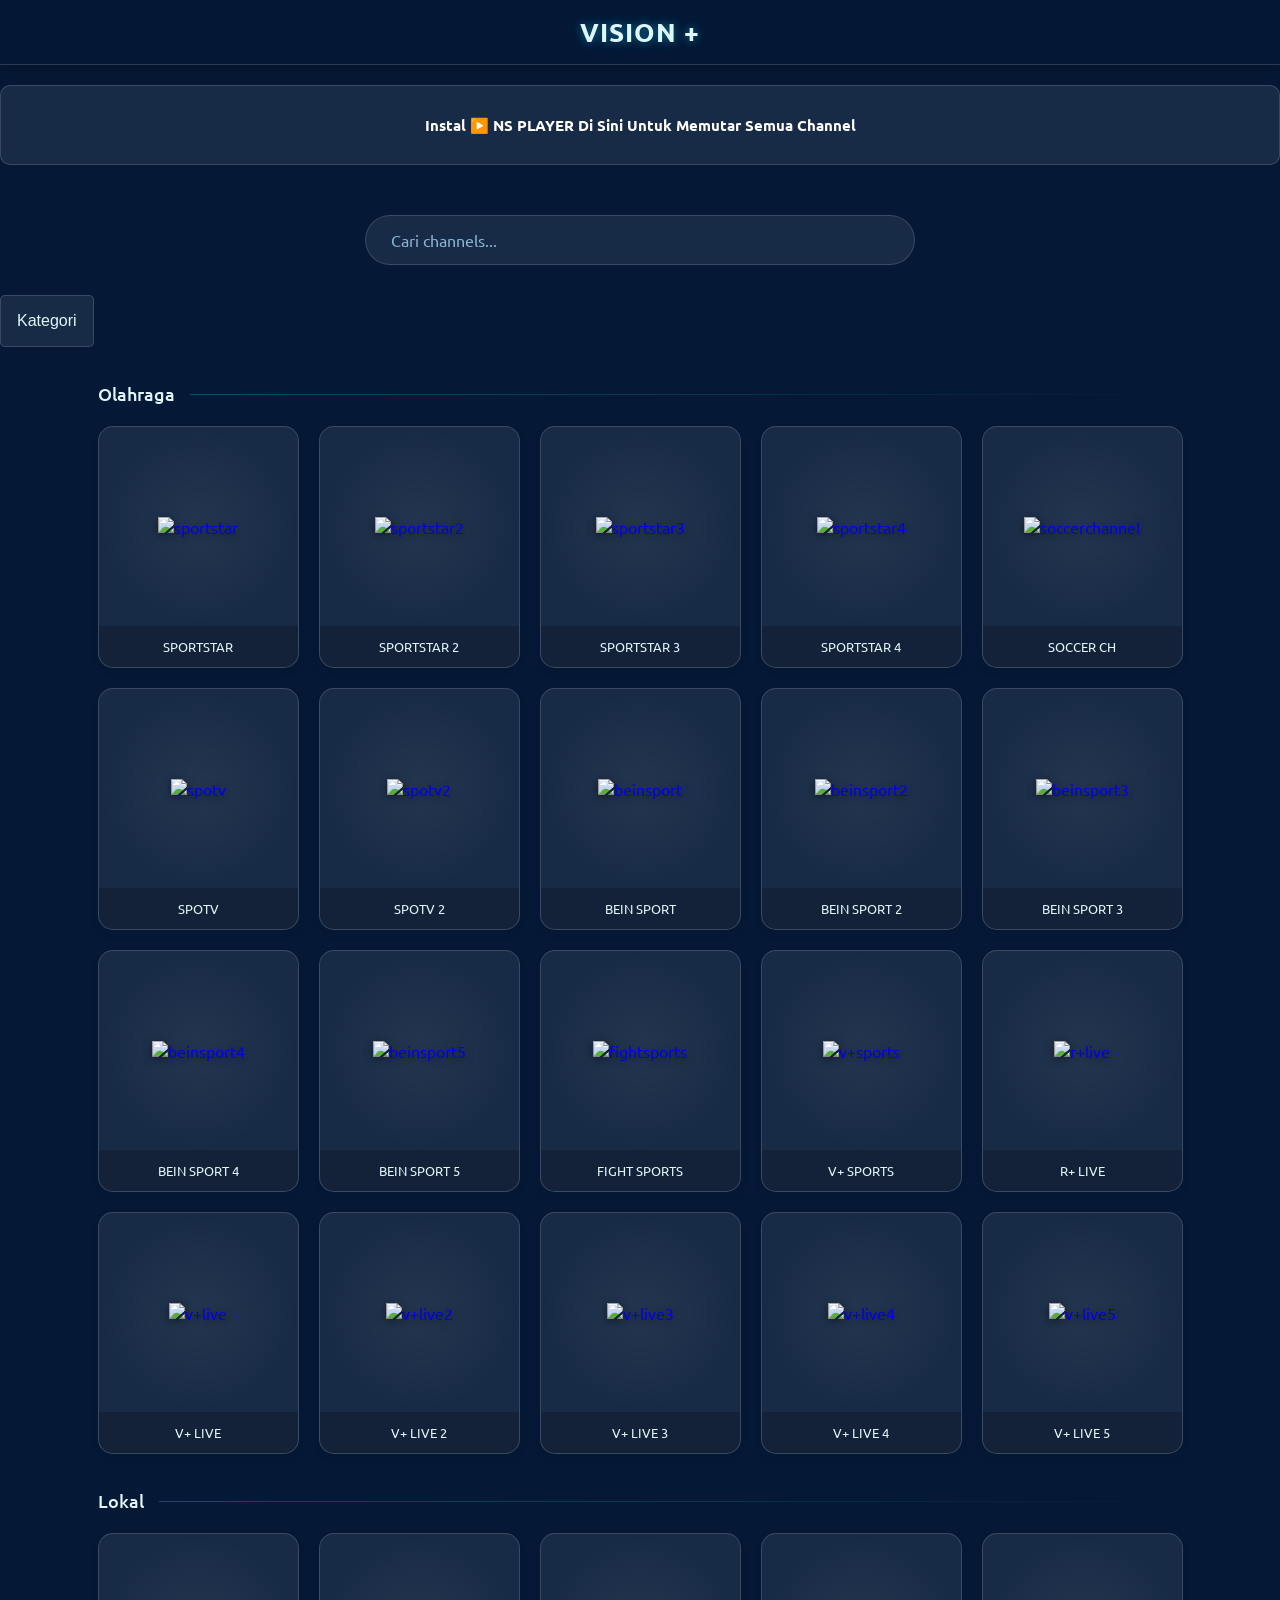
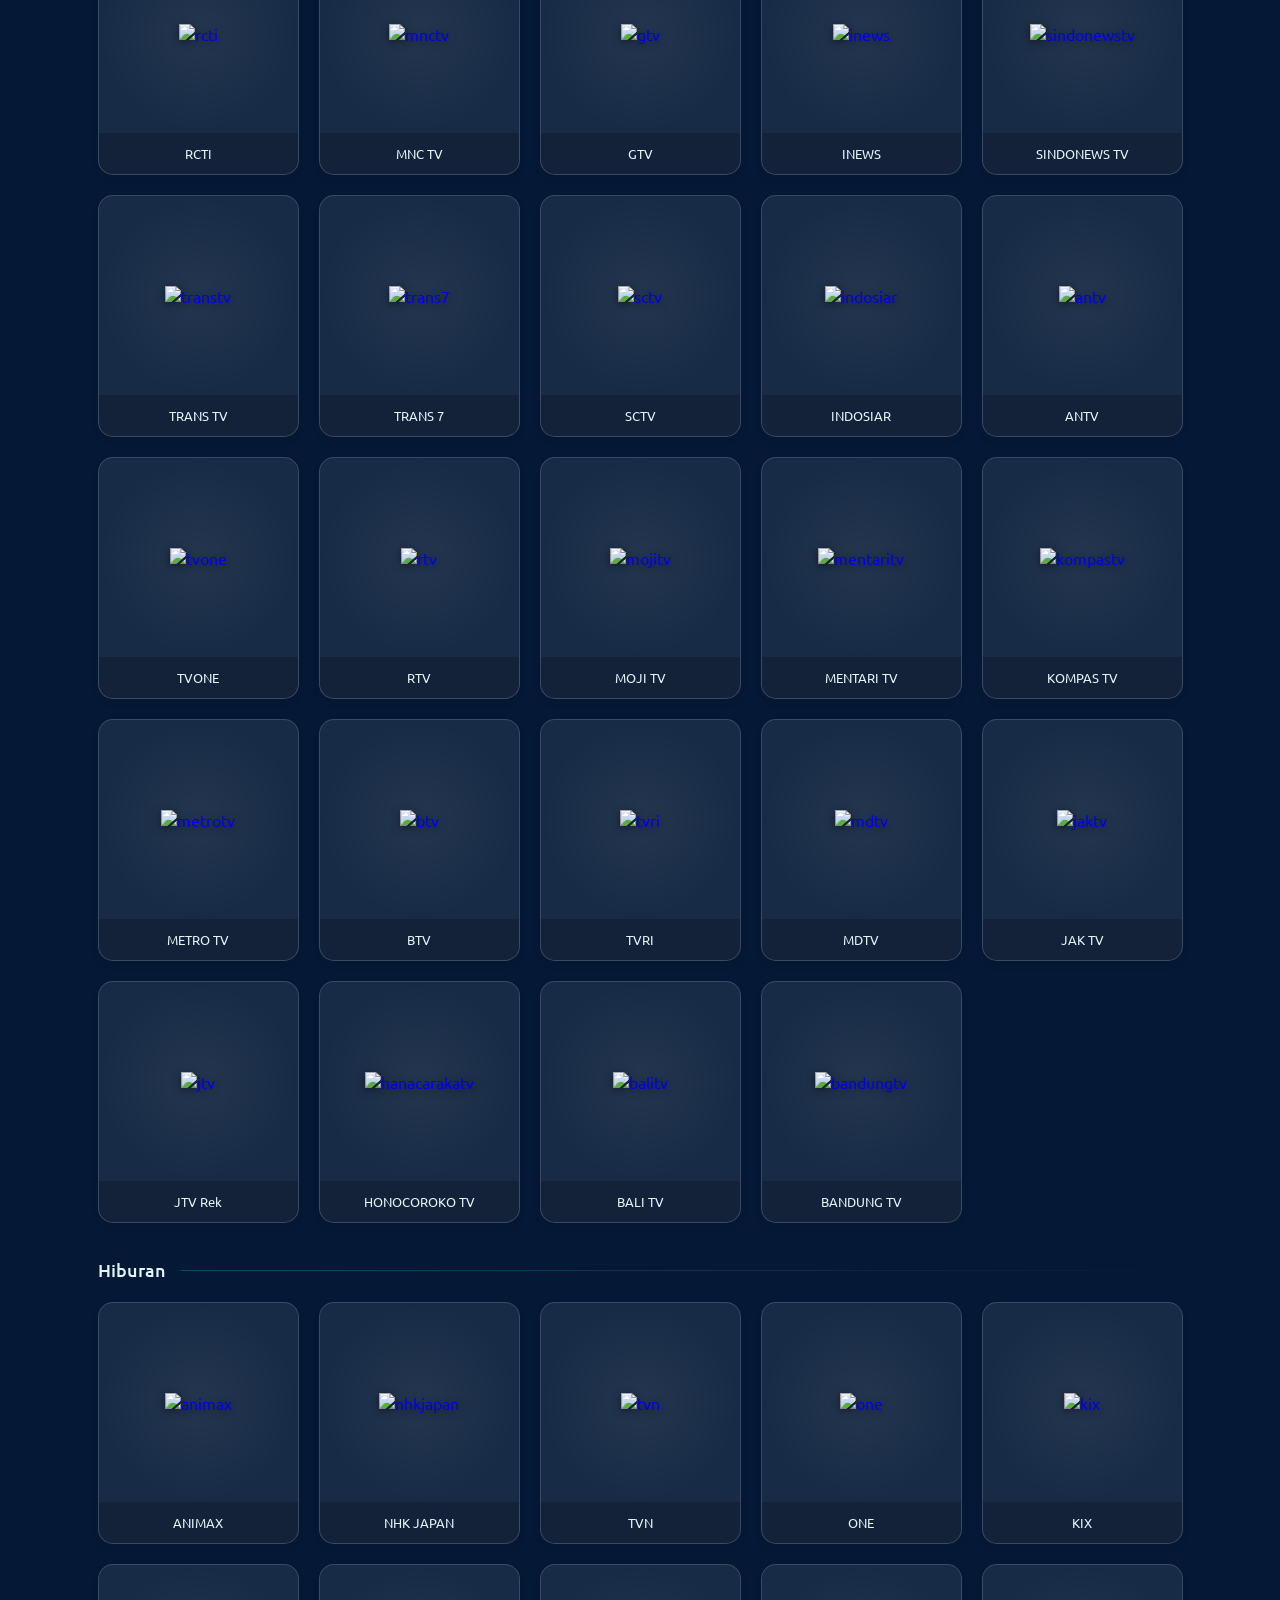
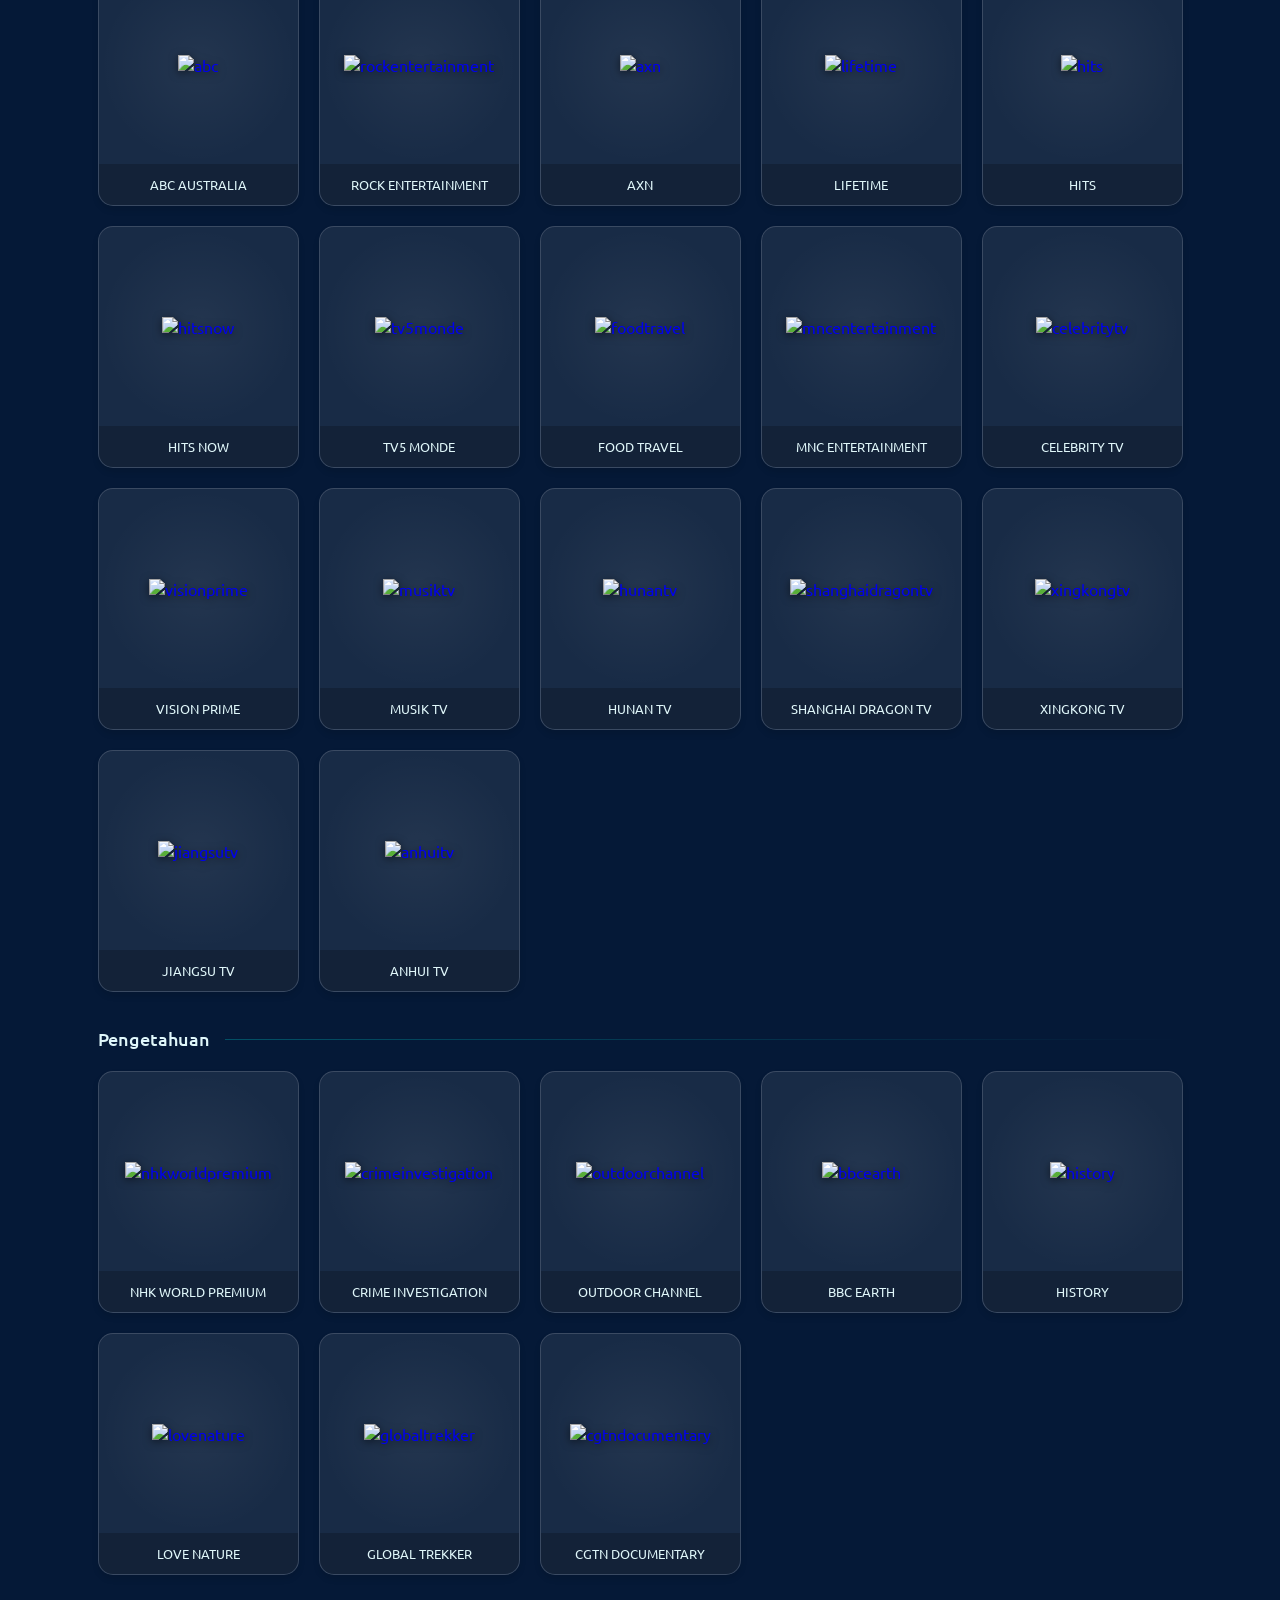
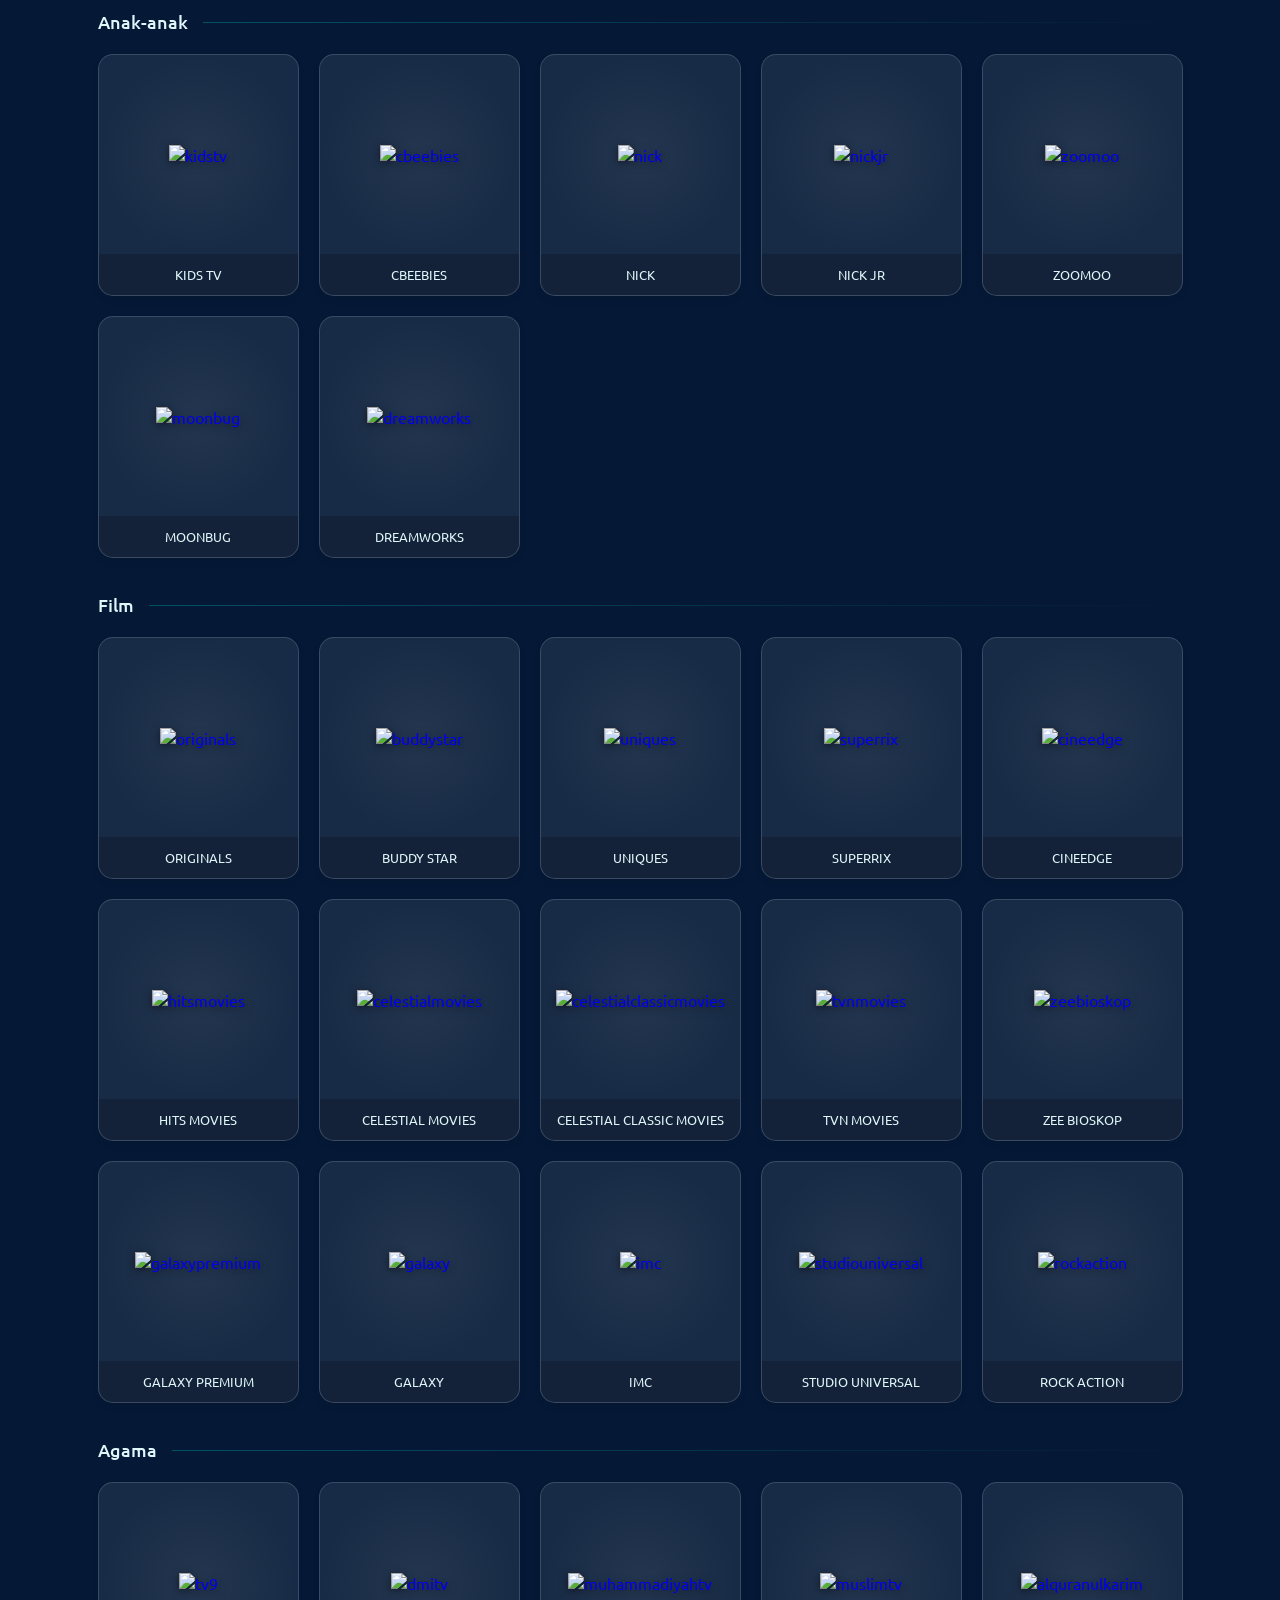
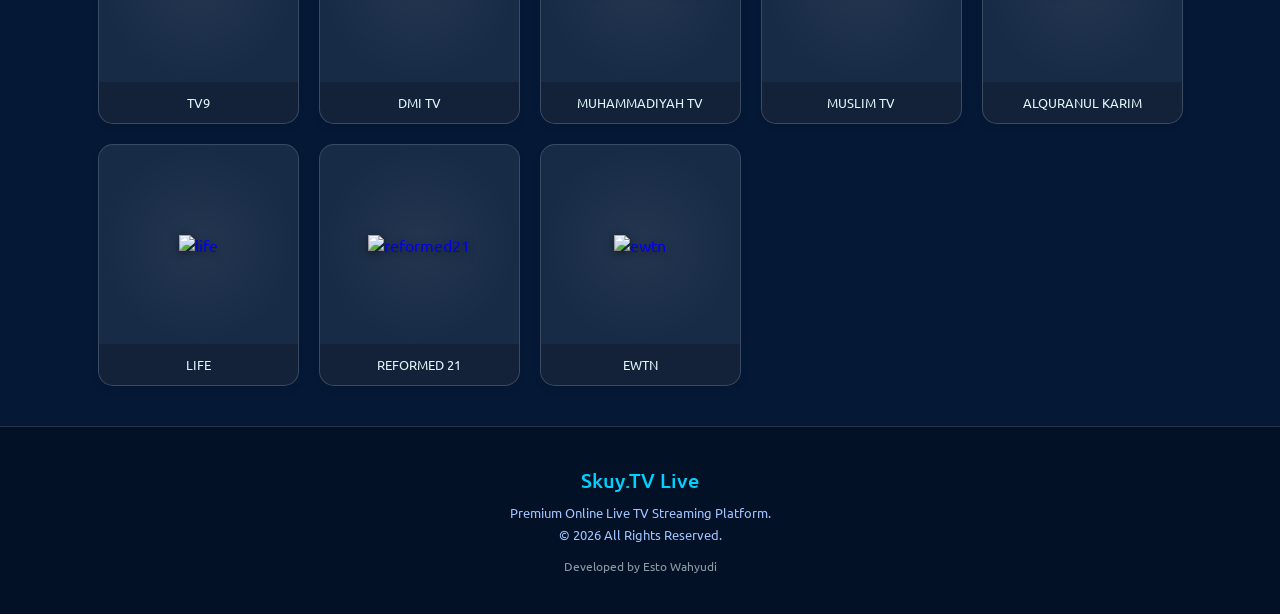
==== commit 6ba65599: "Update index.html" ====
--- a/index.html
+++ b/index.html
@@ -529,7 +529,7 @@
                             <div class="card-title">INEWS</div>
                         </a>
 
-                                            <a href="intent://d43tg978oium5.cloudfront.net/out/v1/8c2df39f9b2842fbb997b89378841ad9/index.mpd|User-Agent=Mozilla/5.0 (Windows NT 10.0; Win64; x64; rv:145.0) Gecko/20100101 Firefox/145.0&drmScheme=clearkey&drmLicense=35E04FCE6DF8473FACD0BDAF08BCF6A9:CD182EDFBB51176B91F0FE079B02CF3B#Intent;scheme=https;package=com.genuine.leone;type=video/*;end" class="card channel-item" data-name="sindonewstv">
+                                            <a href="intent://cdn10jtedge.indihometv.com/atm/DASH/mncnews/manifest.mpd|User-Agent=Mozilla/5.0 (Windows NT 10.0; Win64; x64; rv:145.0) Gecko/20100101 Firefox/145.0&drmScheme=clearkey&drmLicense=35E04FCE6DF8473FACD0BDAF08BCF6A9:CD182EDFBB51176B91F0FE079B02CF3B#Intent;scheme=https;package=com.genuine.leone;type=video/*;end" class="card channel-item" data-name="sindonewstv">
                             <div class="card-img-wrap">
                                 <img src="https://www.visionplus.id/images/repository/263/514263-LOGO-m.png" alt="sindonewstv" loading="lazy" onerror="this.src='https://via.placeholder.com/150/004d7a/ffffff/?text=TV'">
                             </div>
@@ -1169,4 +1169,4 @@
 }
 </script>
 </body>
-</html>+</html>
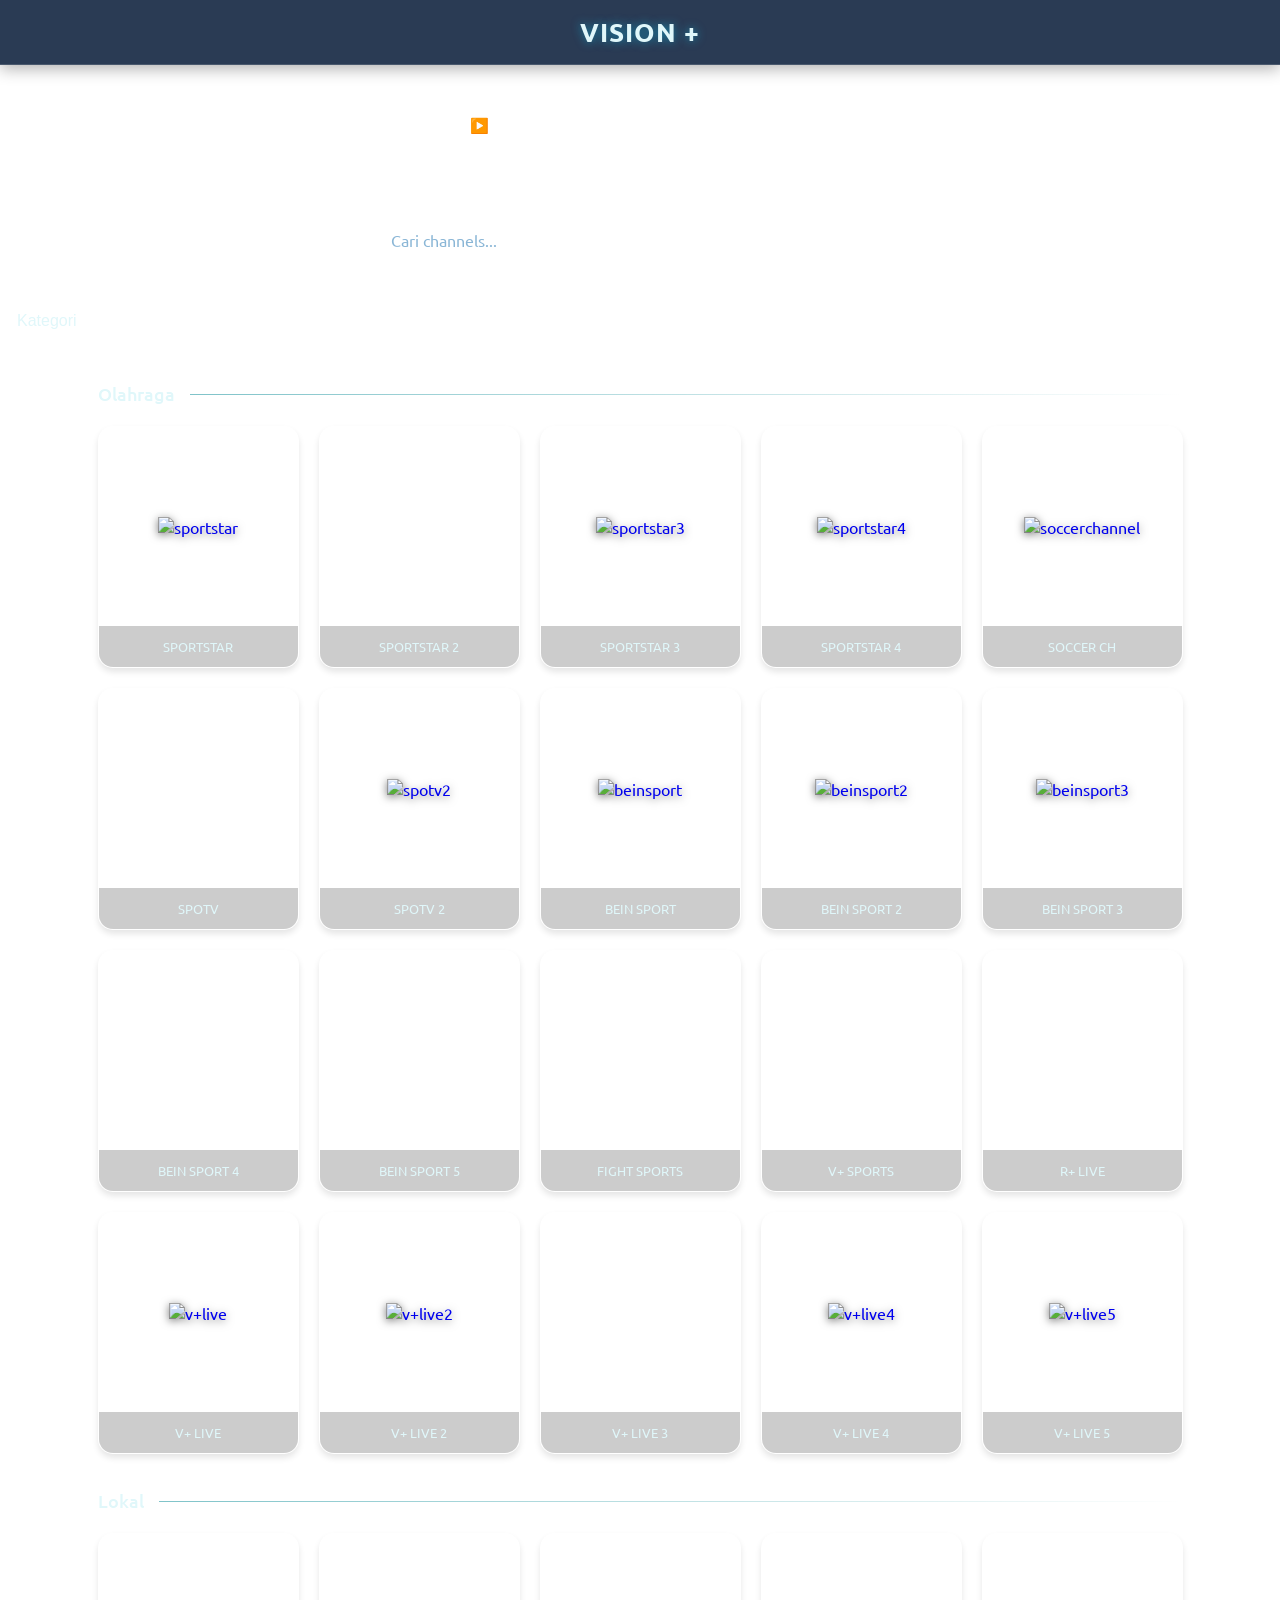
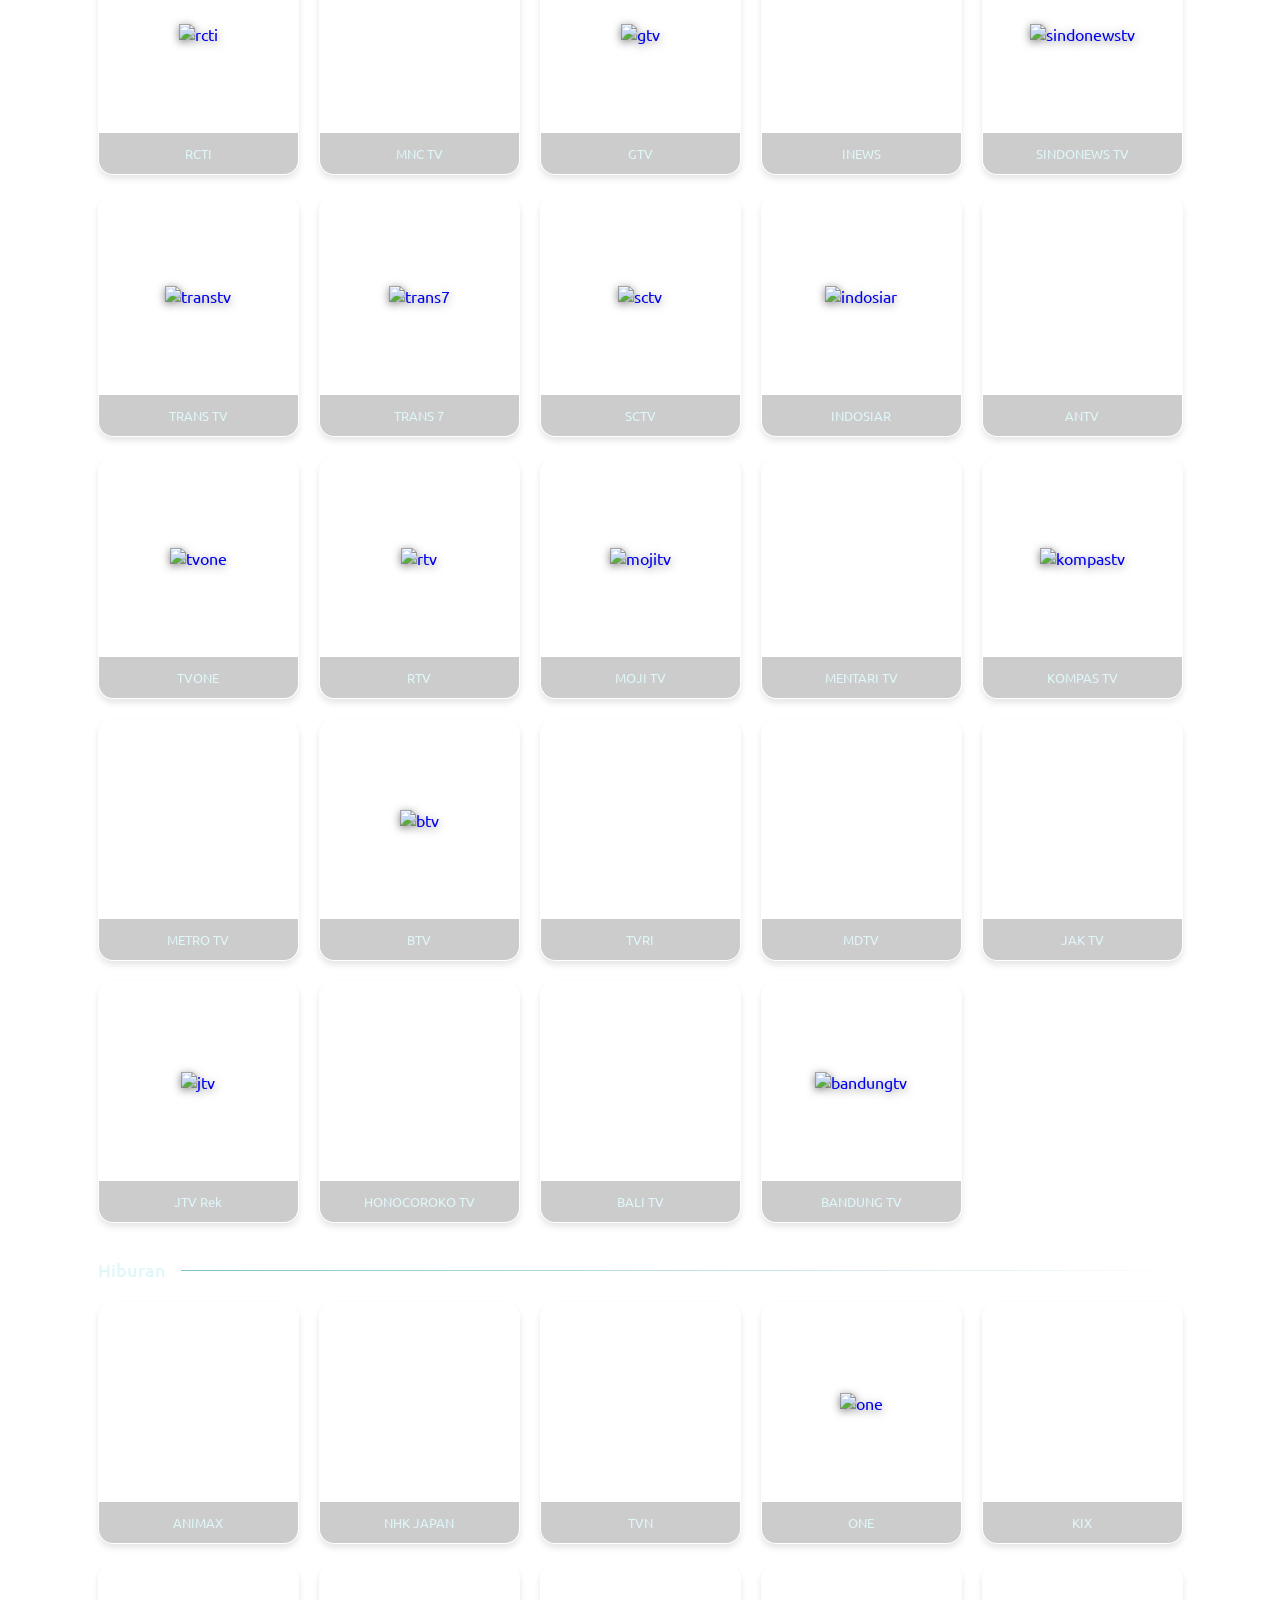
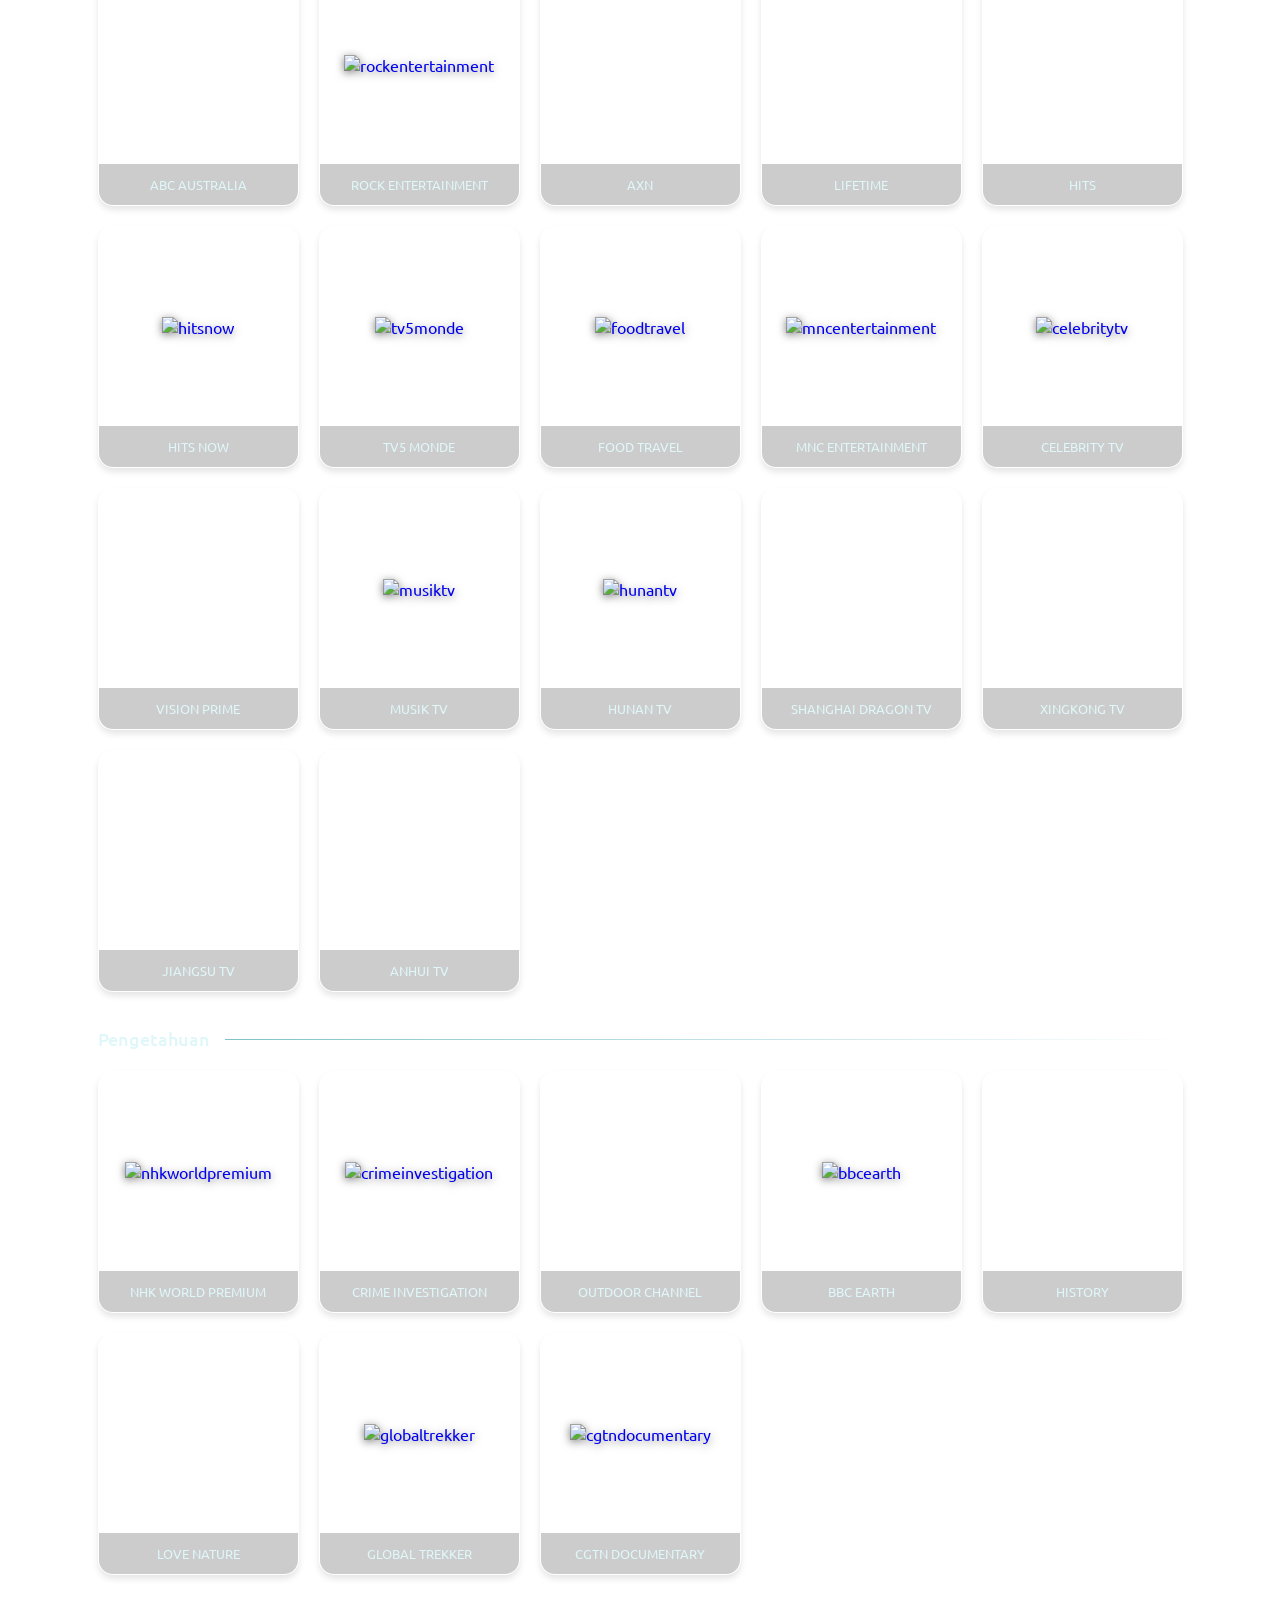
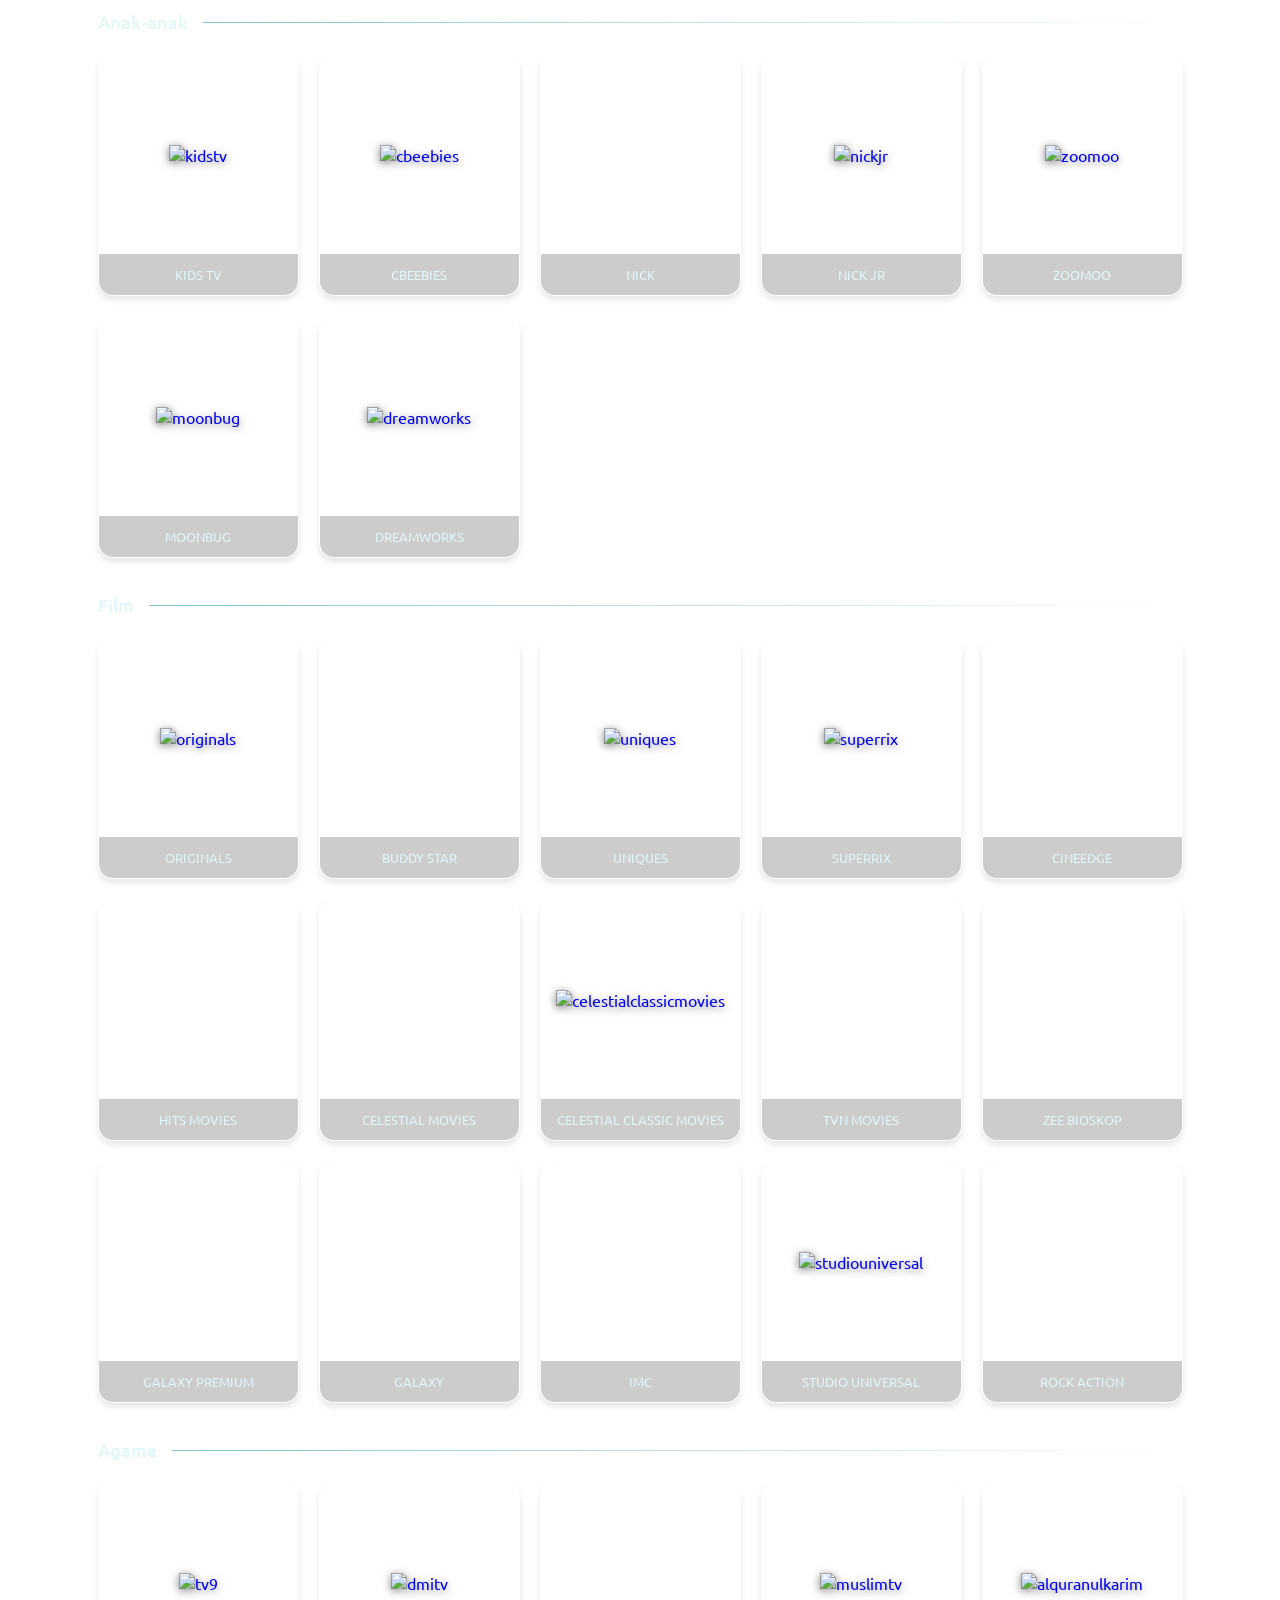
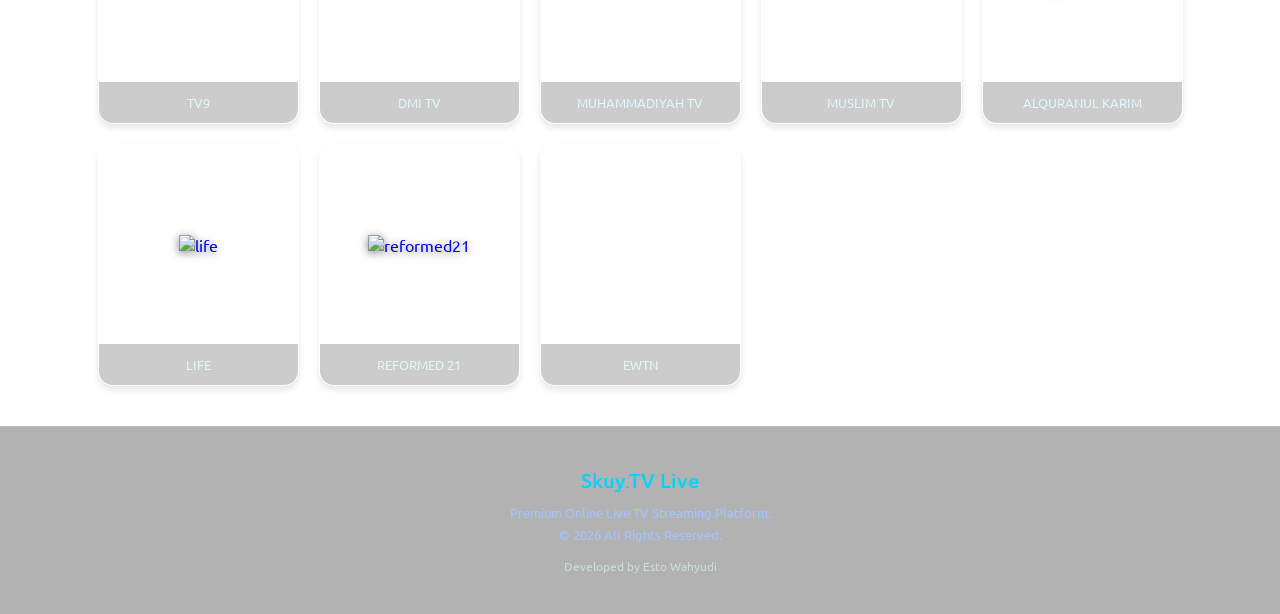
==== commit 0821d0d6: "Update index.html" ====
--- a/index.html
+++ b/index.html
@@ -11,6 +11,7 @@
     <style>
         :root {
             /* Sea Color Palette */
+            #00013a
             --deep-ocean: #051937;
             --mid-ocean: #004d7a;
             --sea-teal: #008793;
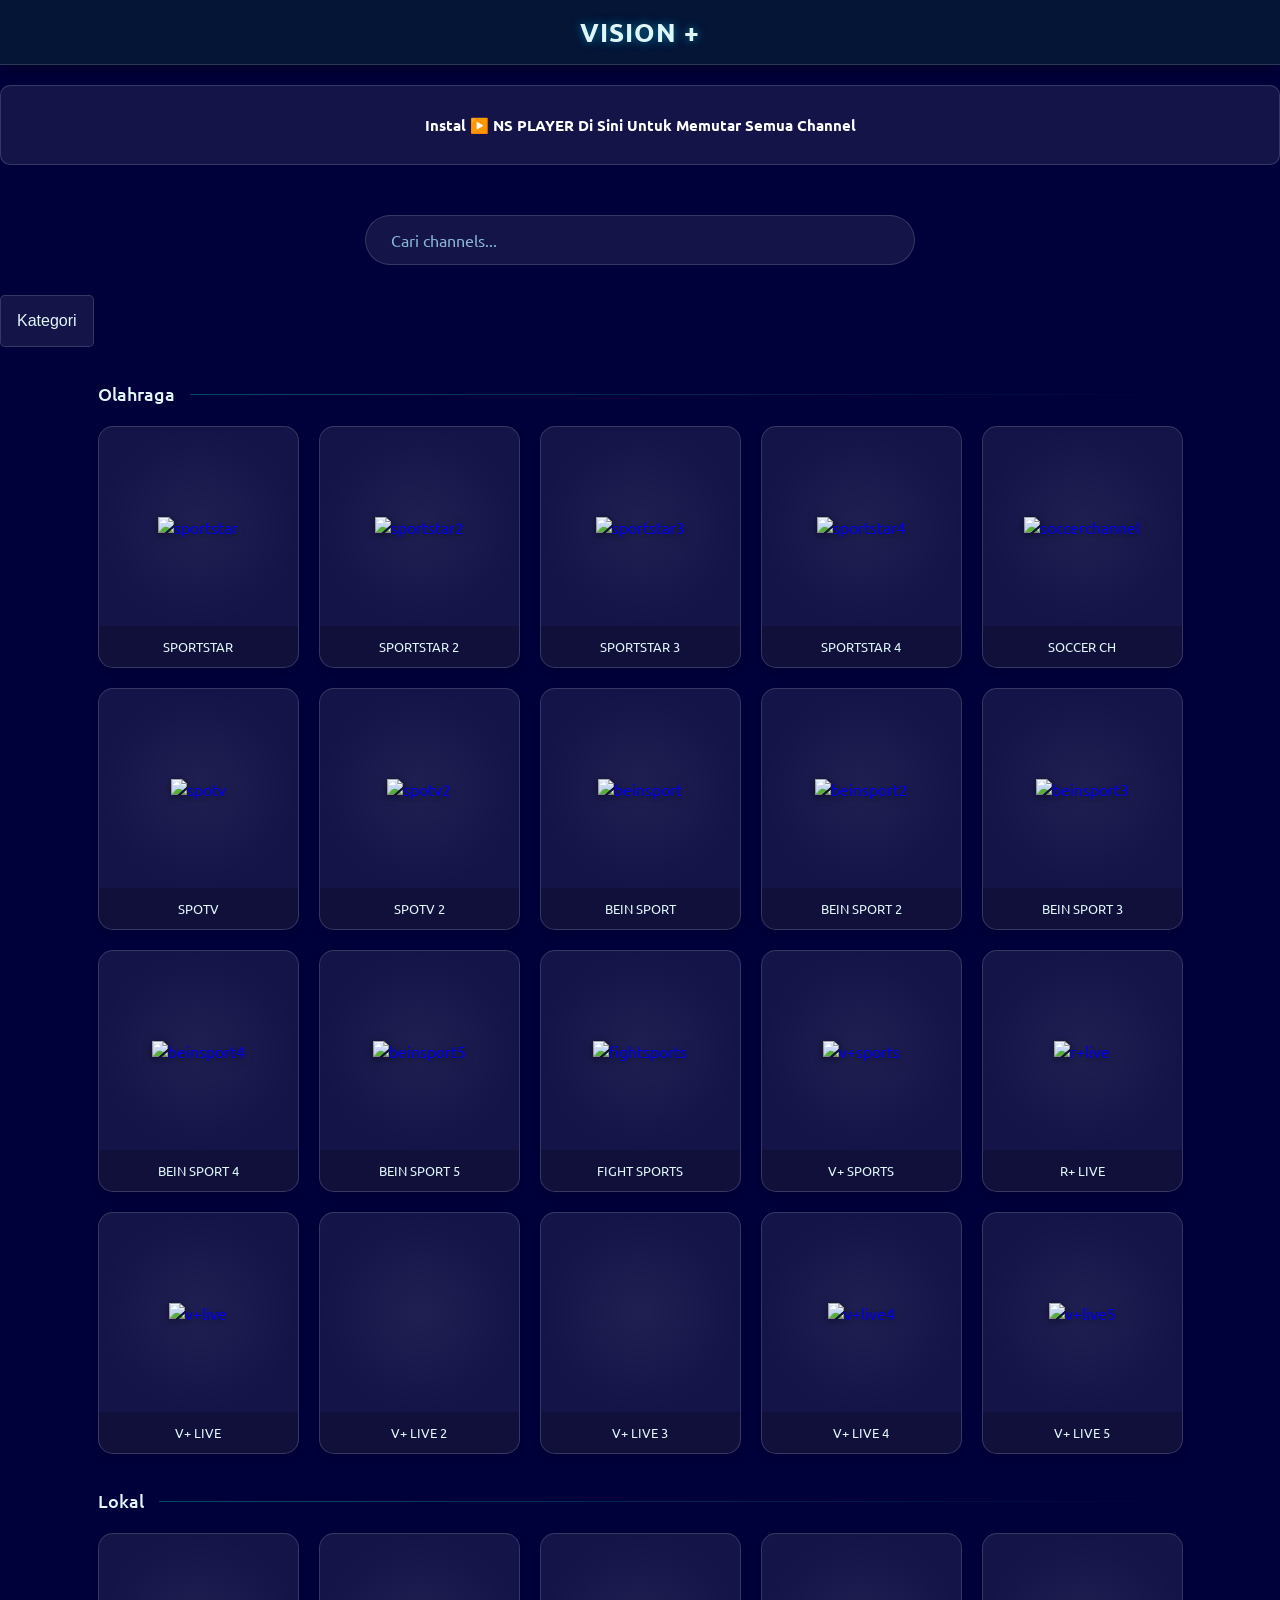
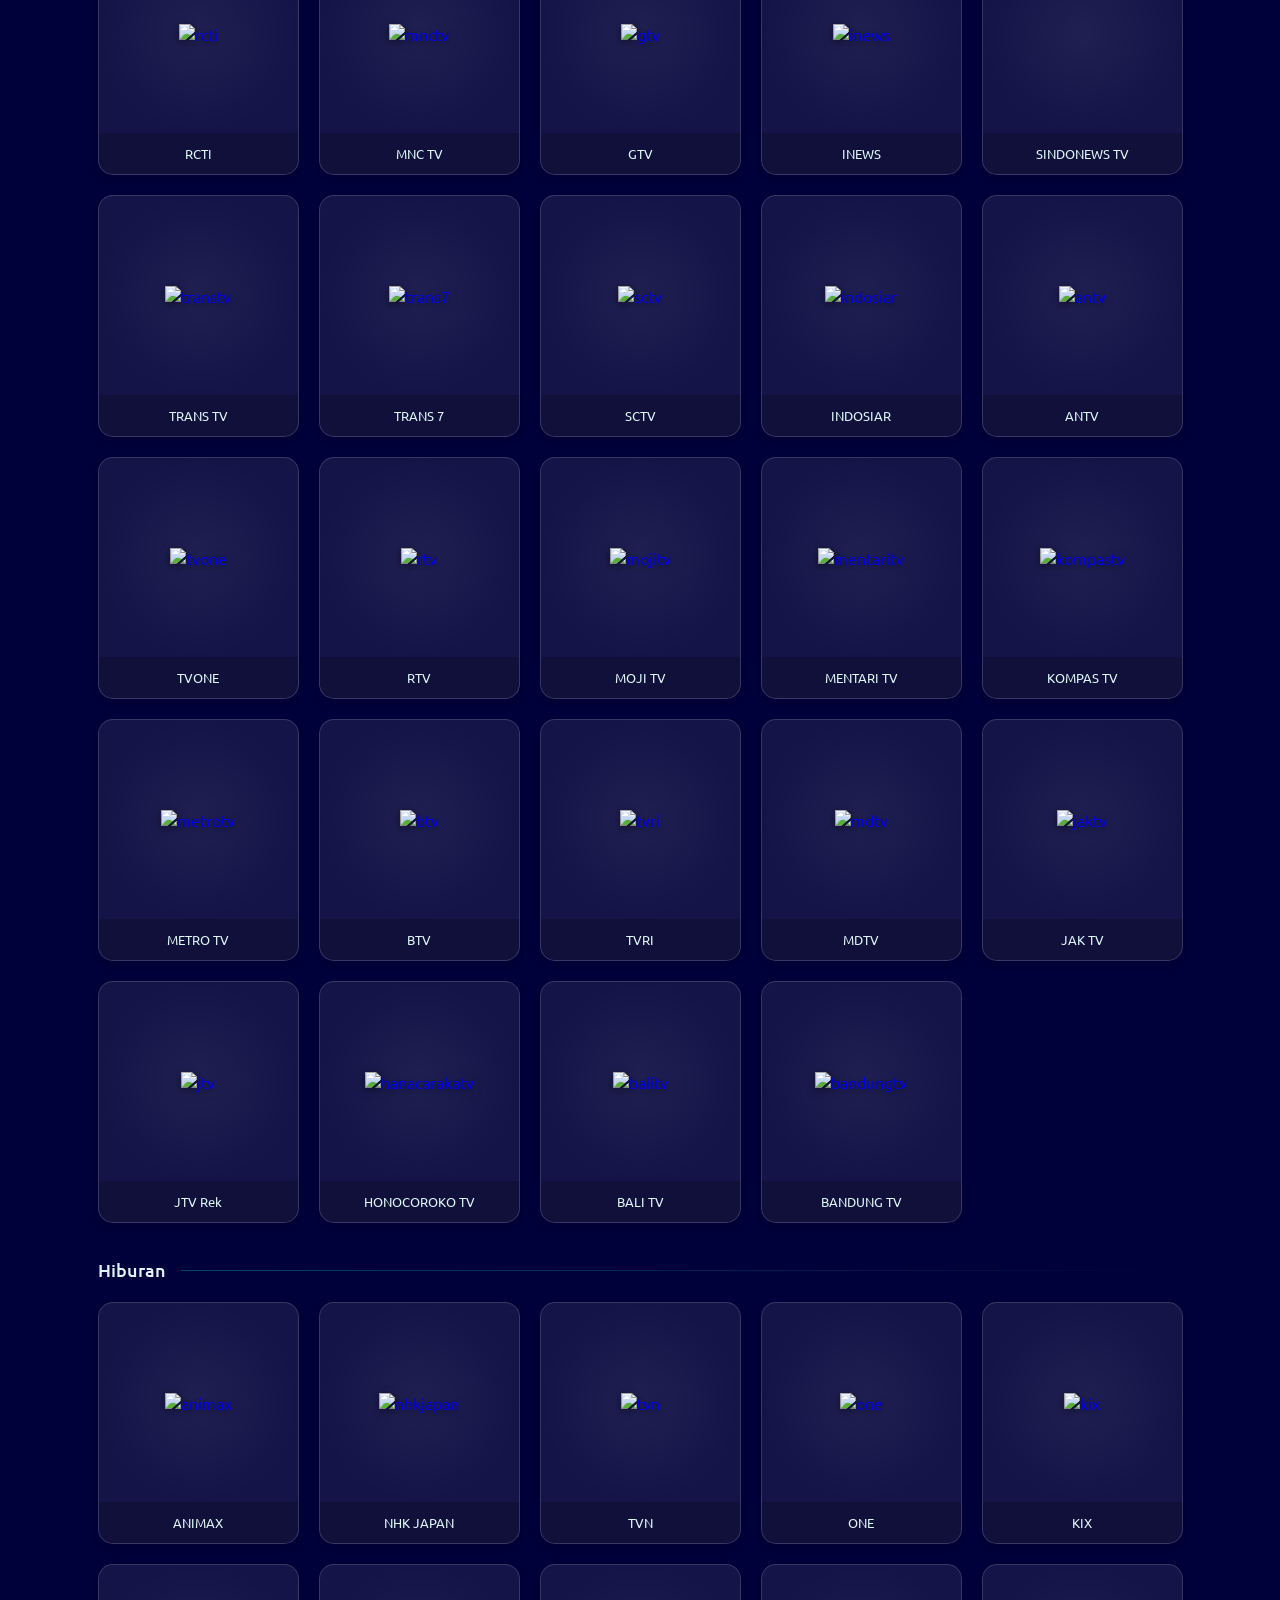
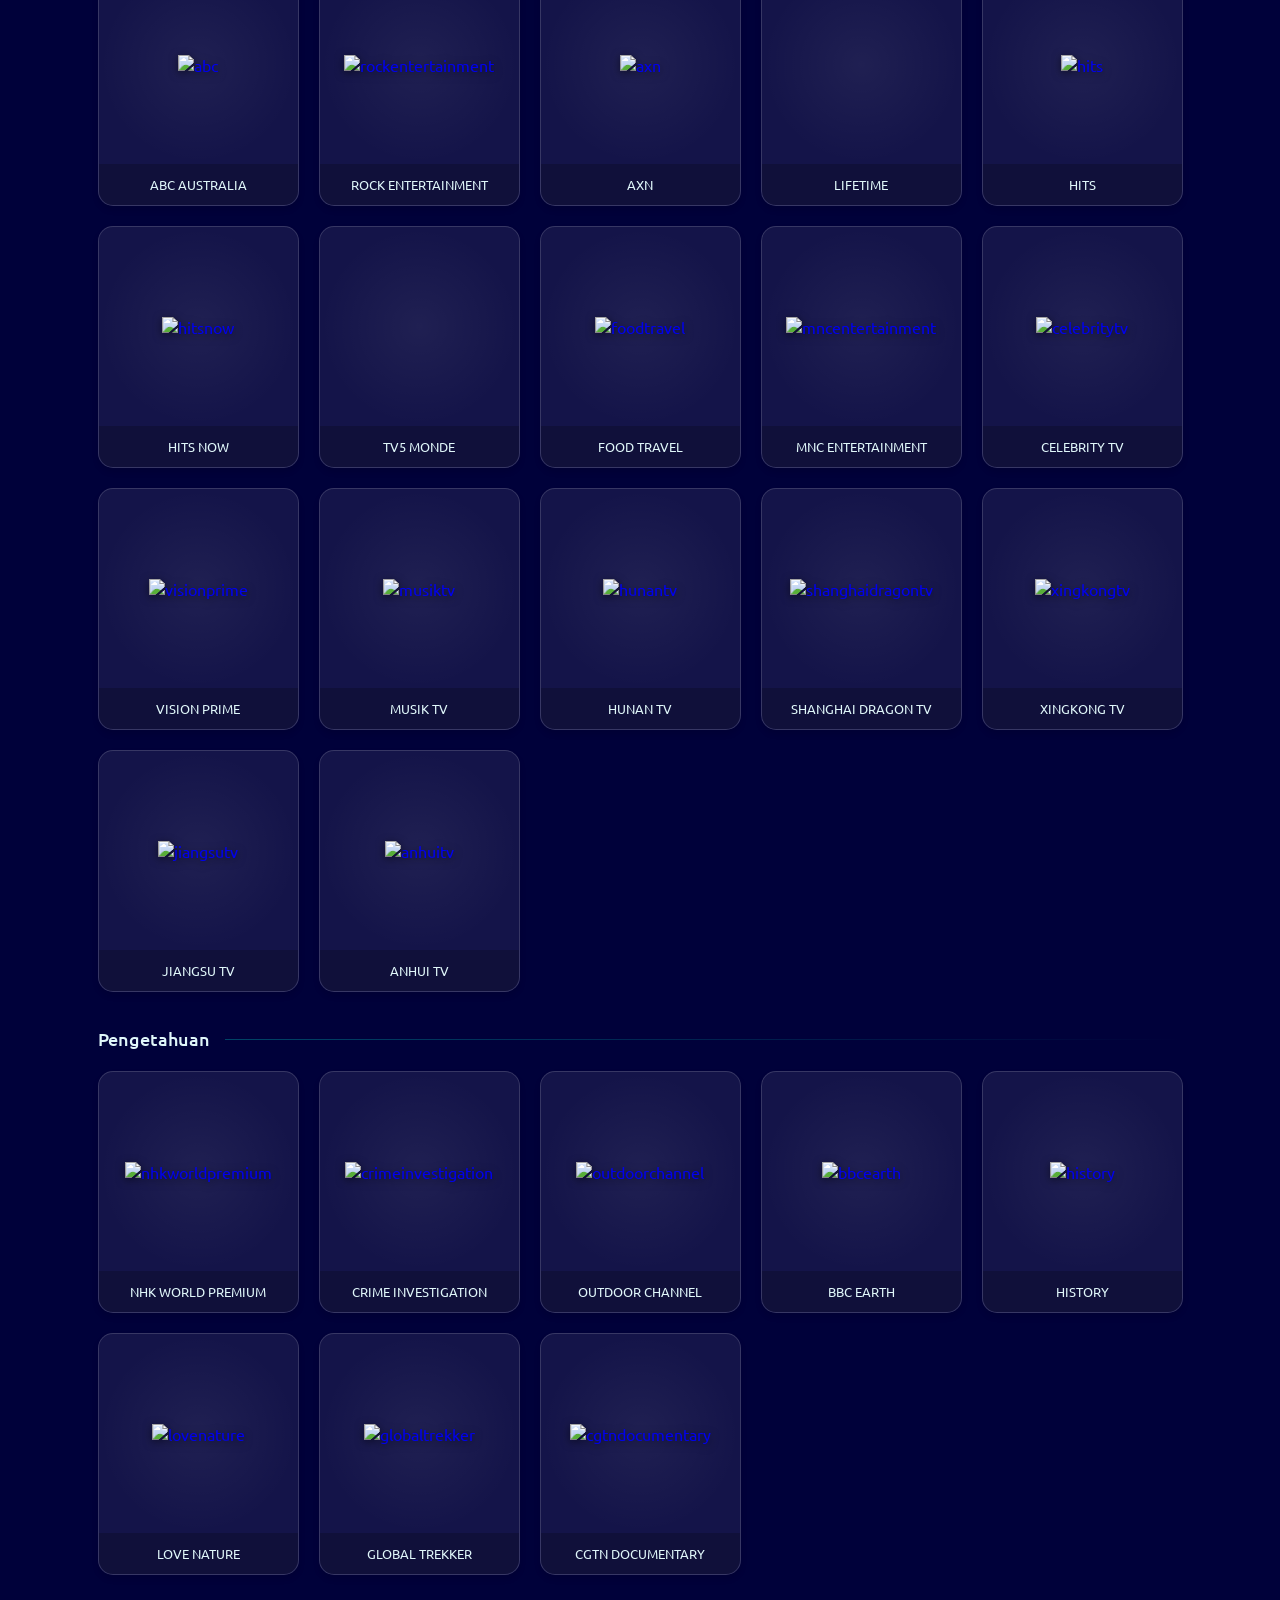
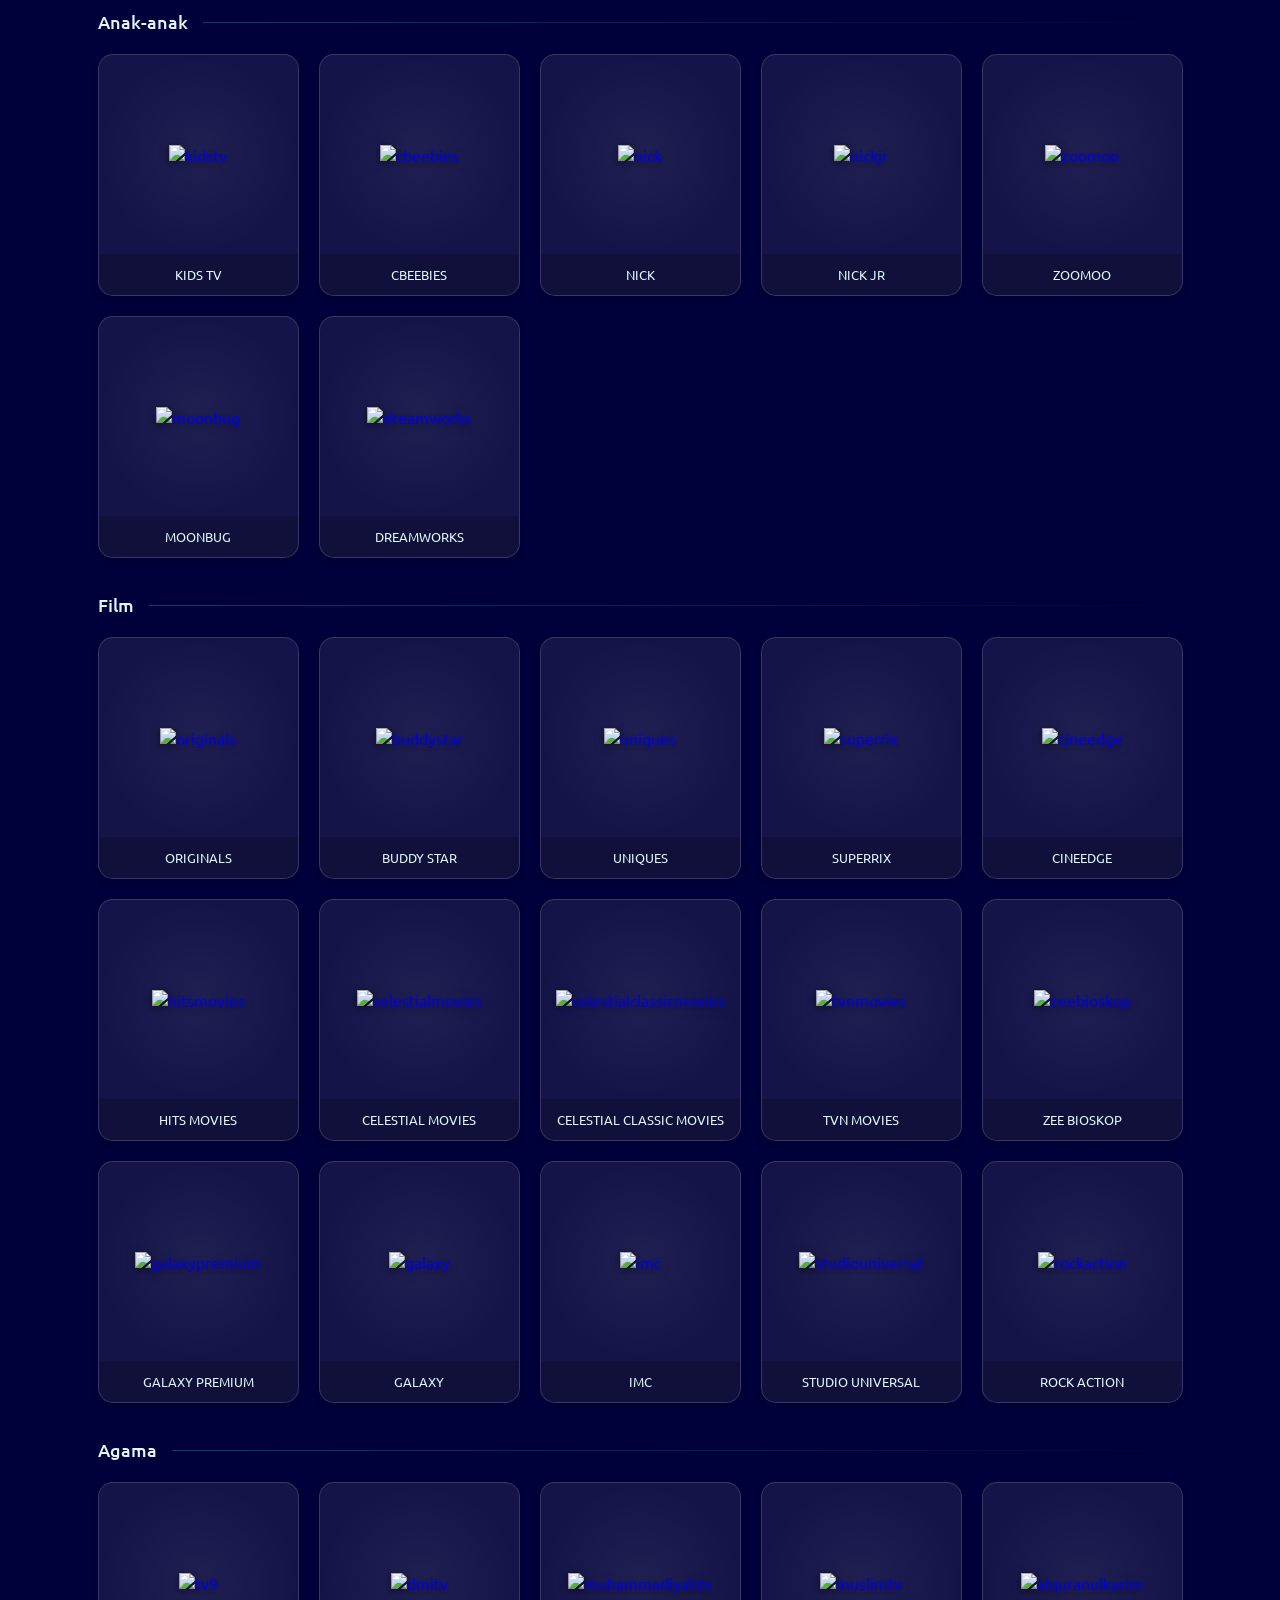
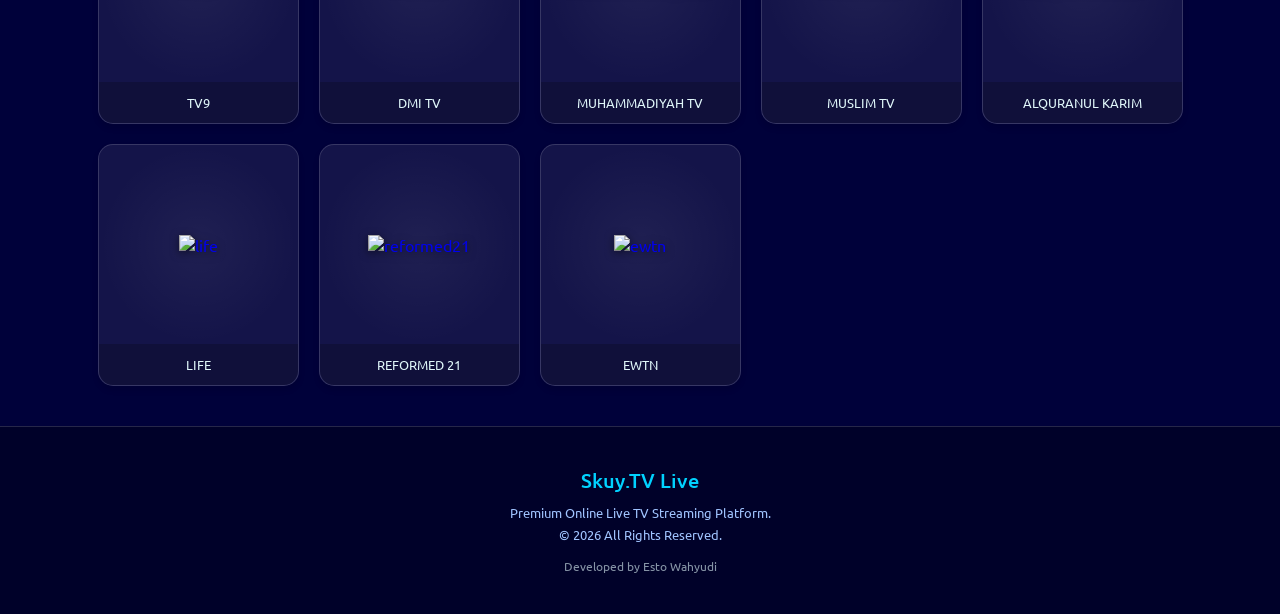
==== commit 59d6f51f: "Update index.html" ====
--- a/index.html
+++ b/index.html
@@ -24,7 +24,7 @@
         body { 
             margin: 0; 
             font-family: 'Ubuntu', sans-serif; 
-            background: var(--deep-ocean); 
+            background: #00013a; 
             color: #ffffff; 
             min-height: 100vh;
             display: flex;
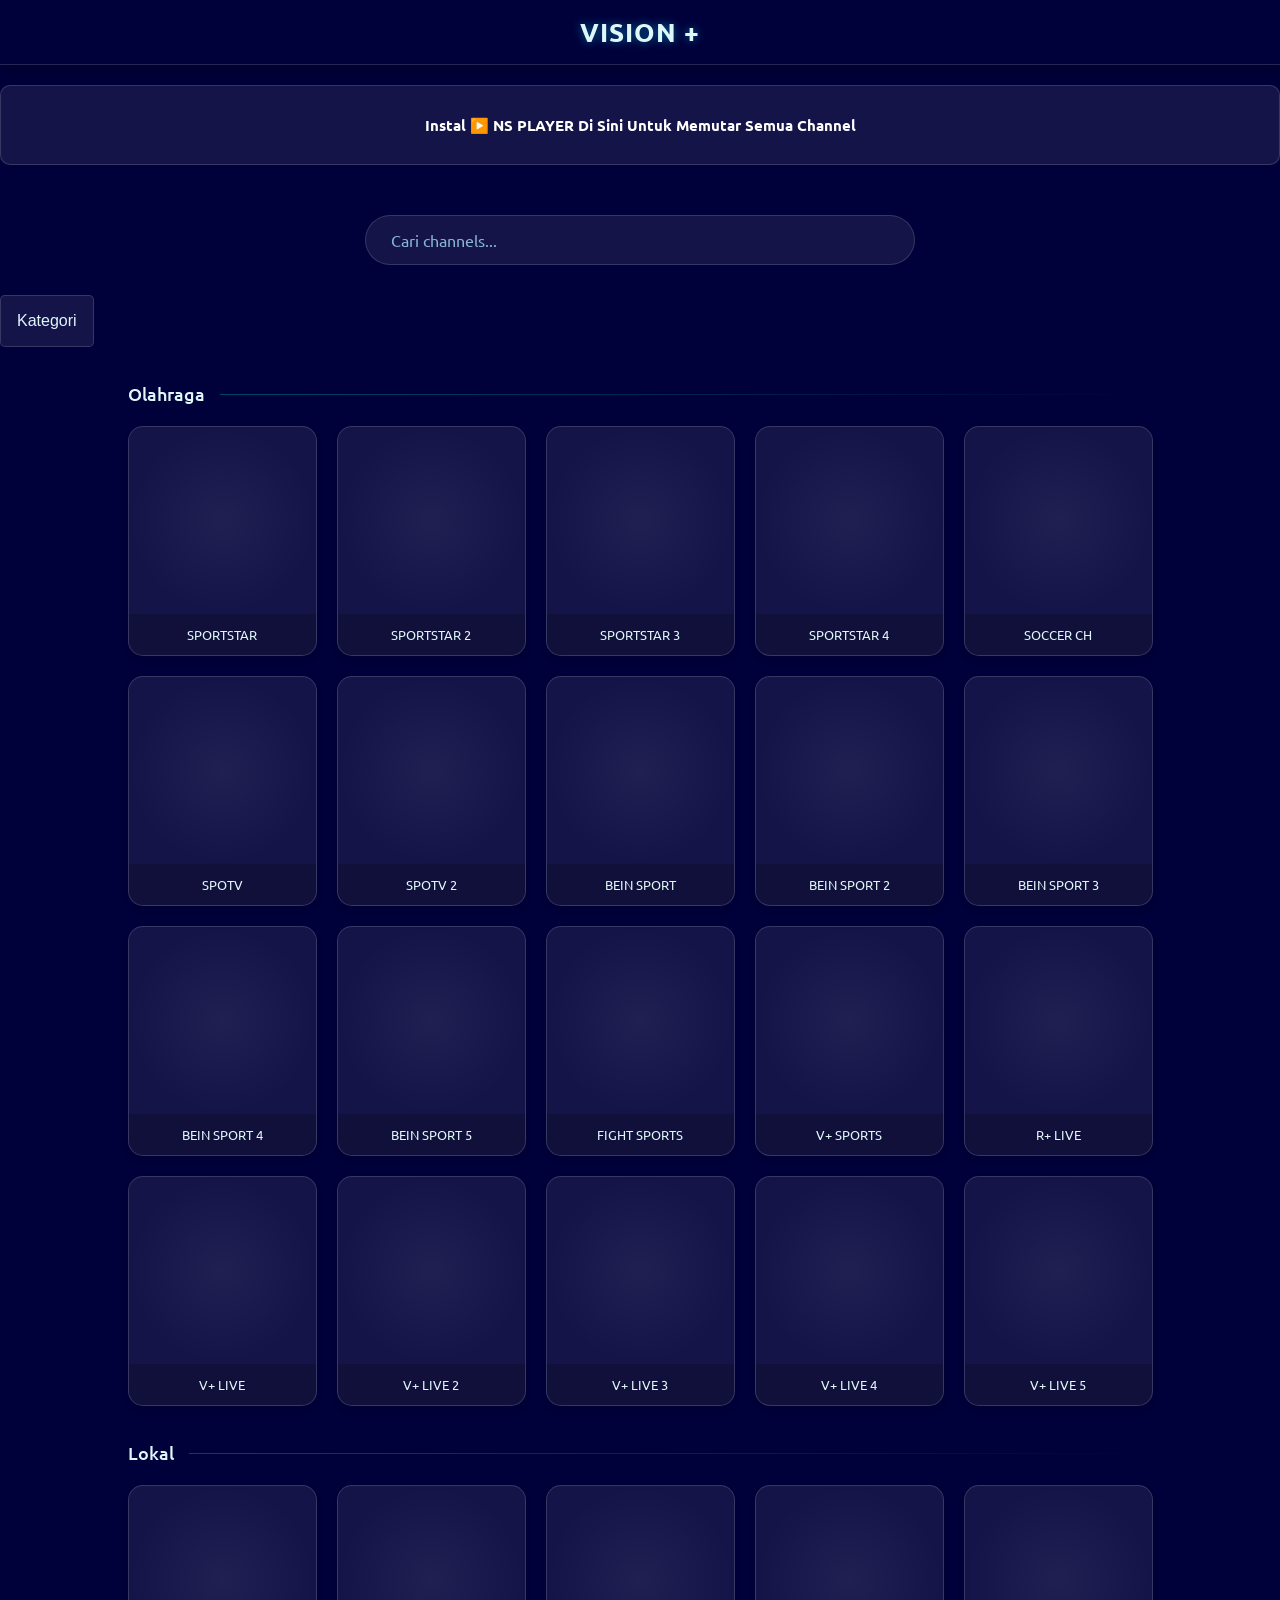
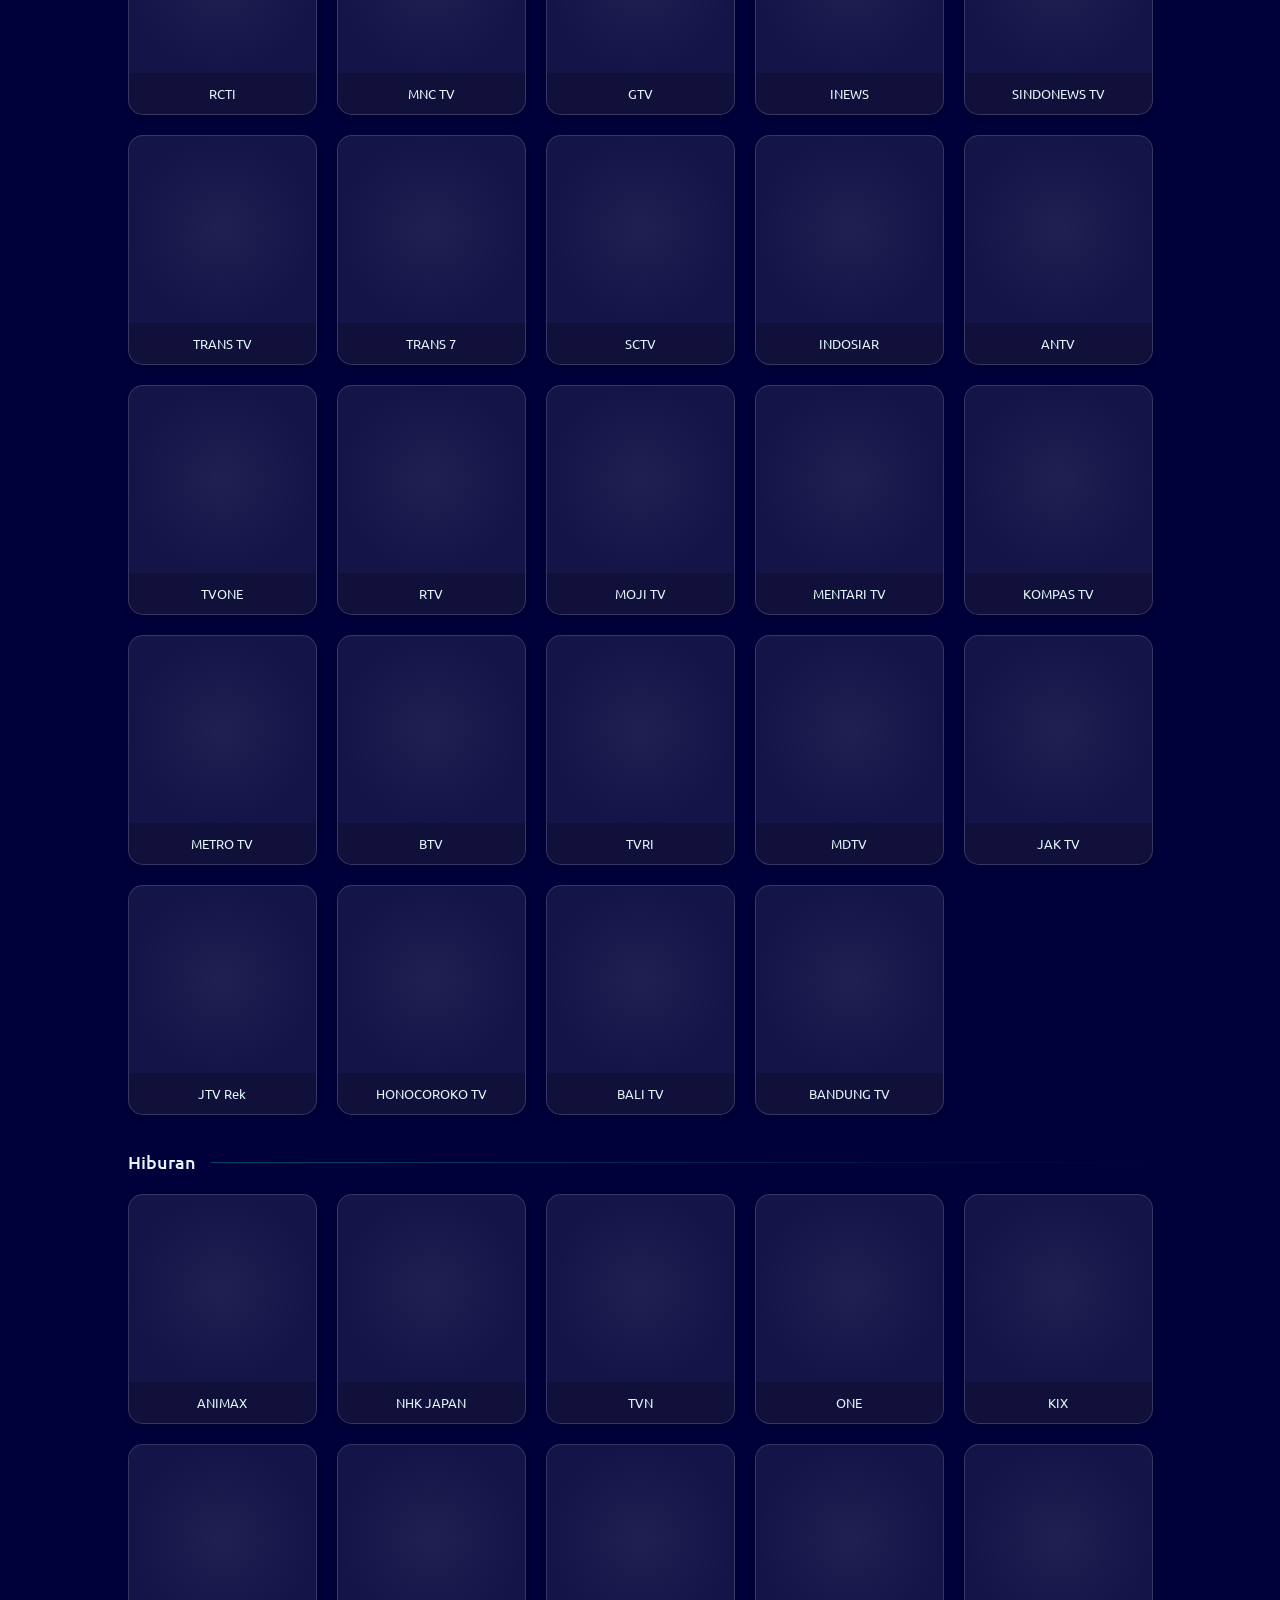
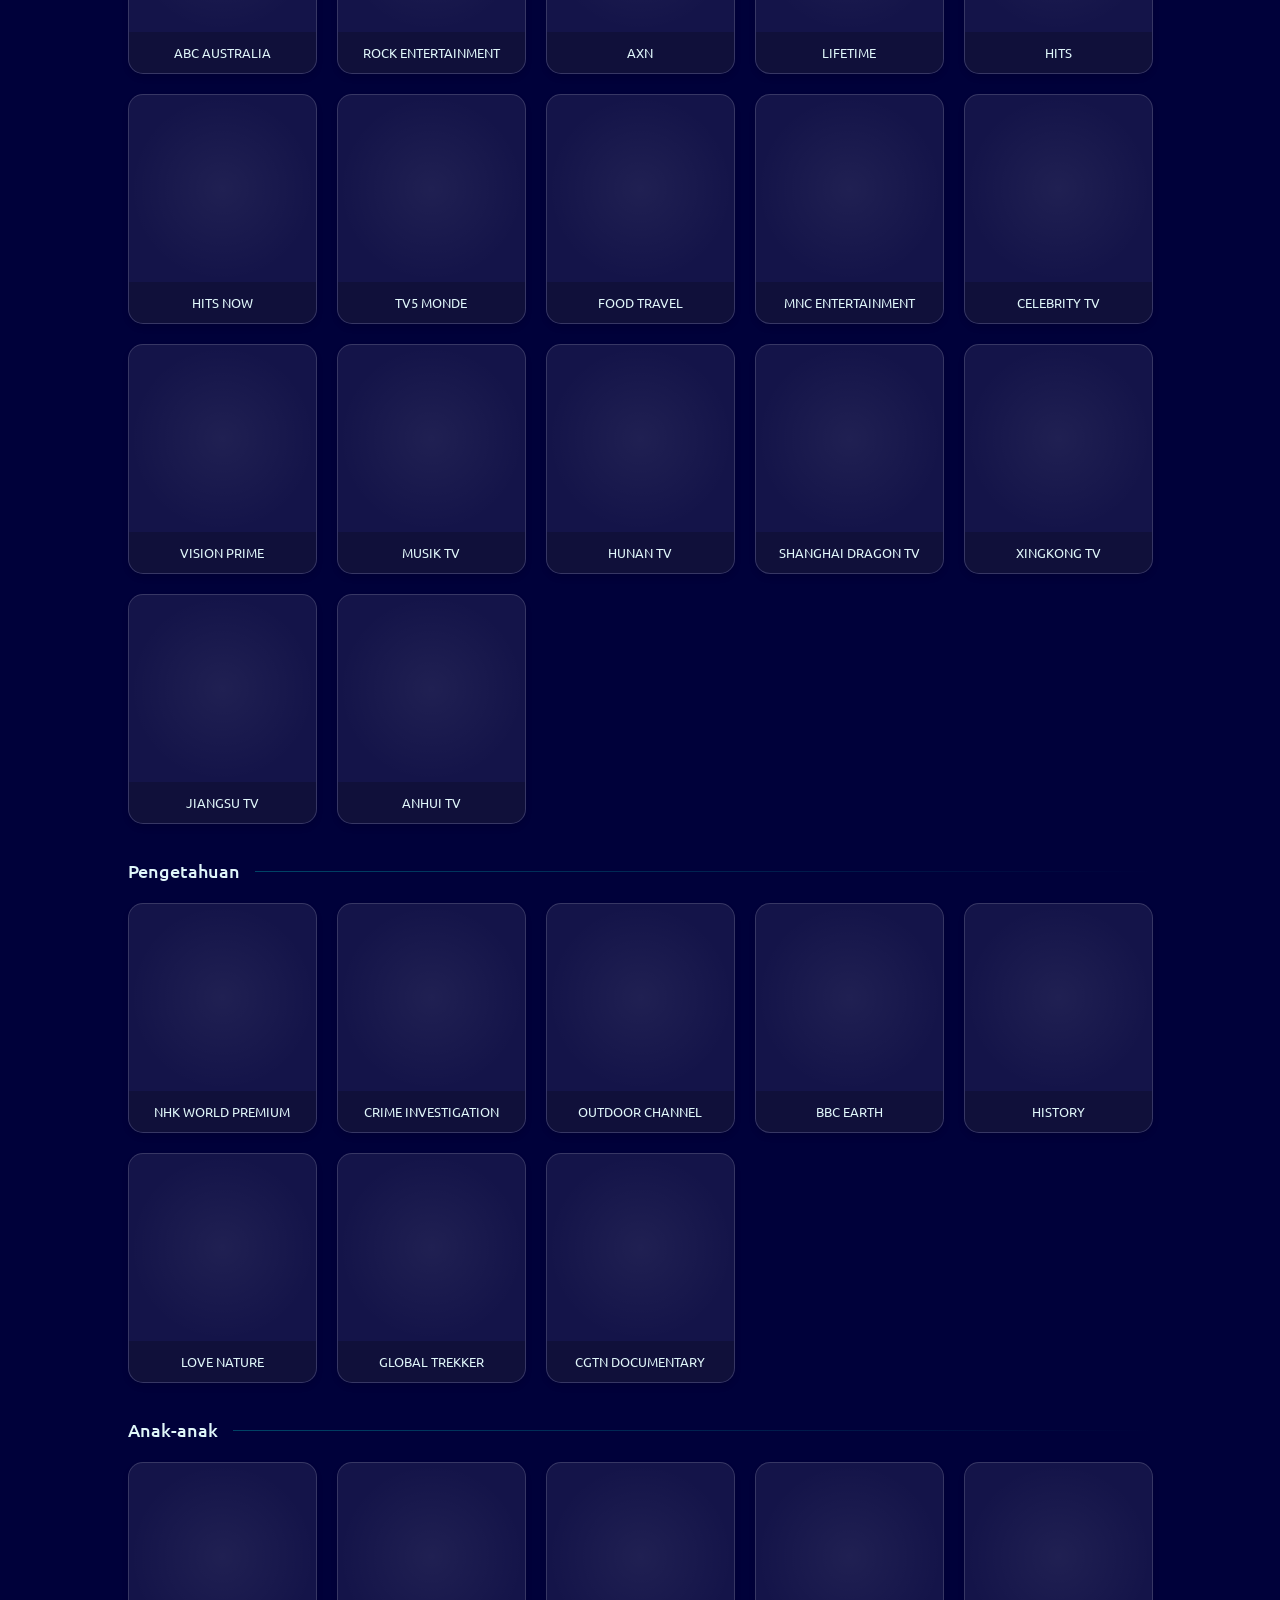
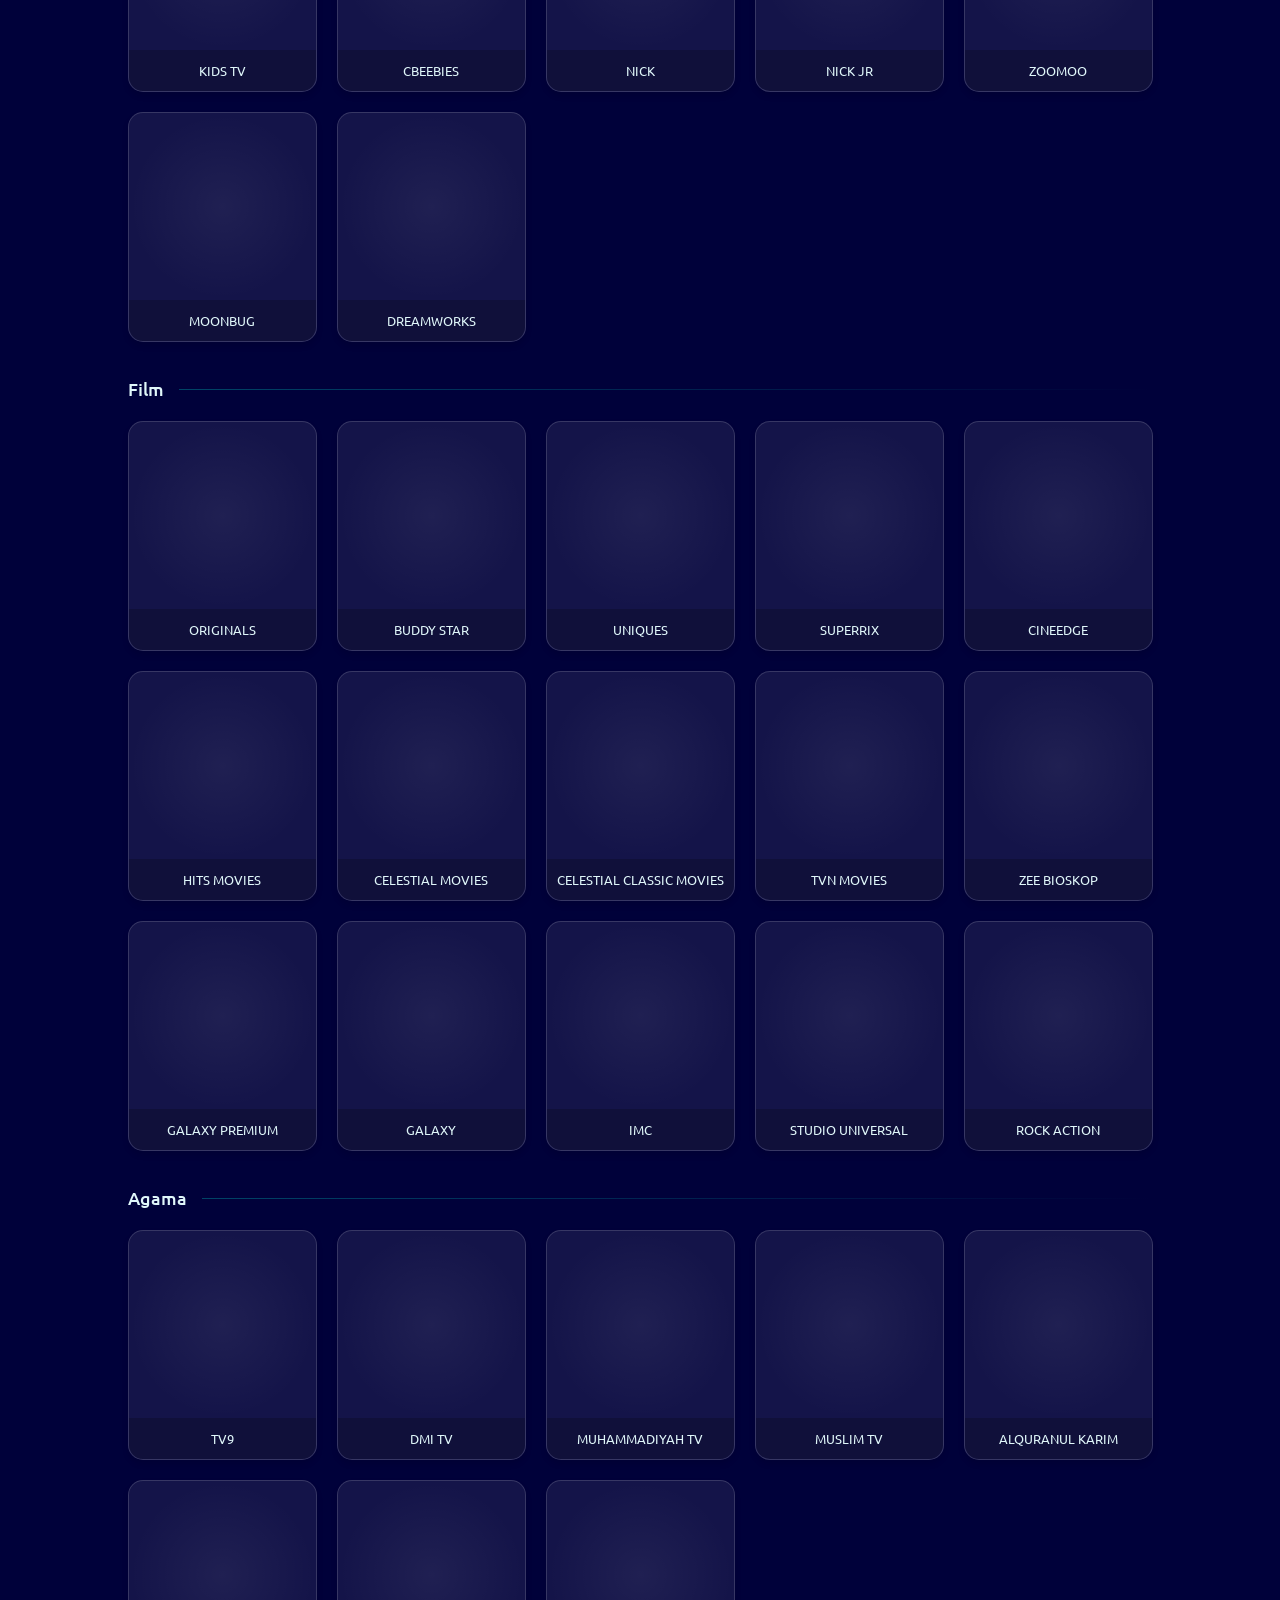
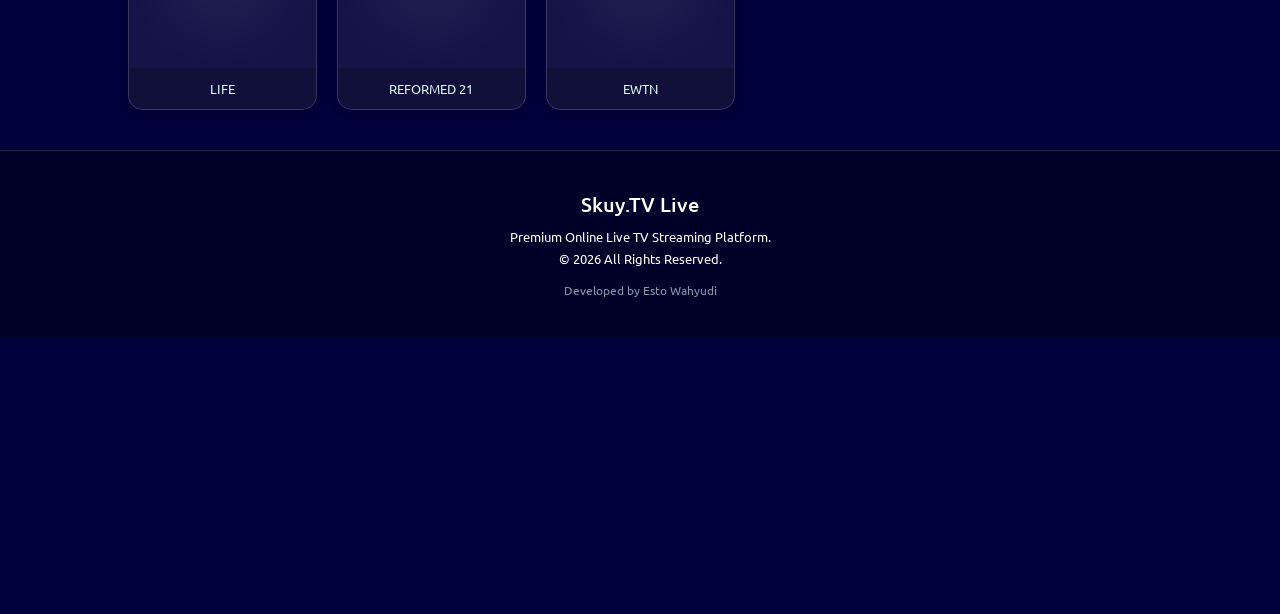
==== commit 0876d889: "Update index.html" ====
--- a/index.html
+++ b/index.html
@@ -36,7 +36,7 @@
         header { 
             text-align: center;
             padding: 15px 20px; 
-            background: rgba(5, 25, 55, 0.85); /* Dark semi-transparent */
+            background: #00013a; /* Dark semi-transparent */
             backdrop-filter: blur(10px);
             -webkit-backdrop-filter: blur(10px);
             border-bottom: 1px solid var(--glass-border);
@@ -205,8 +205,8 @@
             background: rgba(0, 0, 0, 0.3);
             border-top: 1px solid var(--glass-border);
         }
-        footer h3 { margin: 0 0 10px 0; color: var(--accent-cyan); font-size: 20px; font-weight: 500; }
-        footer p { font-size: 13px; color: #a0c4ff; margin: 5px 0; }
+        footer h3 { margin: 0 0 10px 0; color: #ffffff; font-size: 20px; font-weight: 500; }
+        footer p { font-size: 13px; color: #ffffff; margin: 5px 0; }
         
         .dev-info {
             font-size: 12px;
